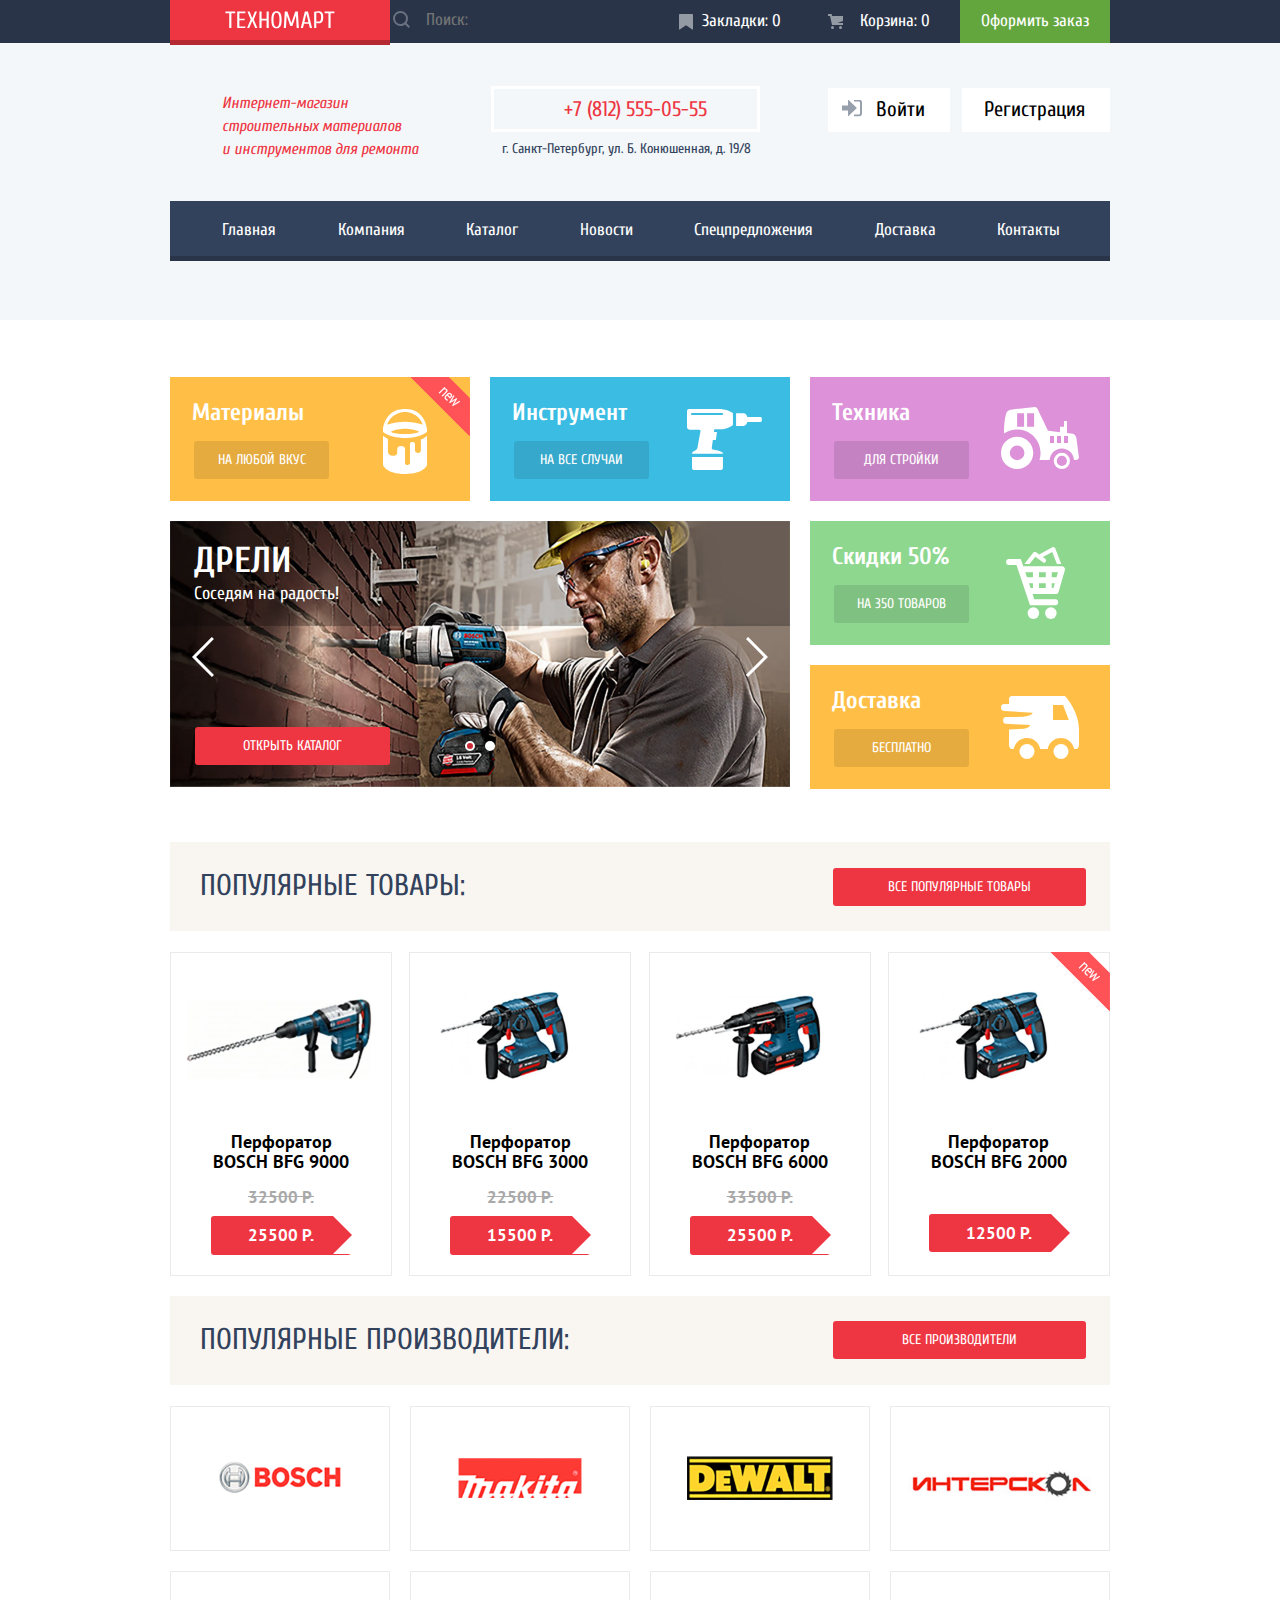
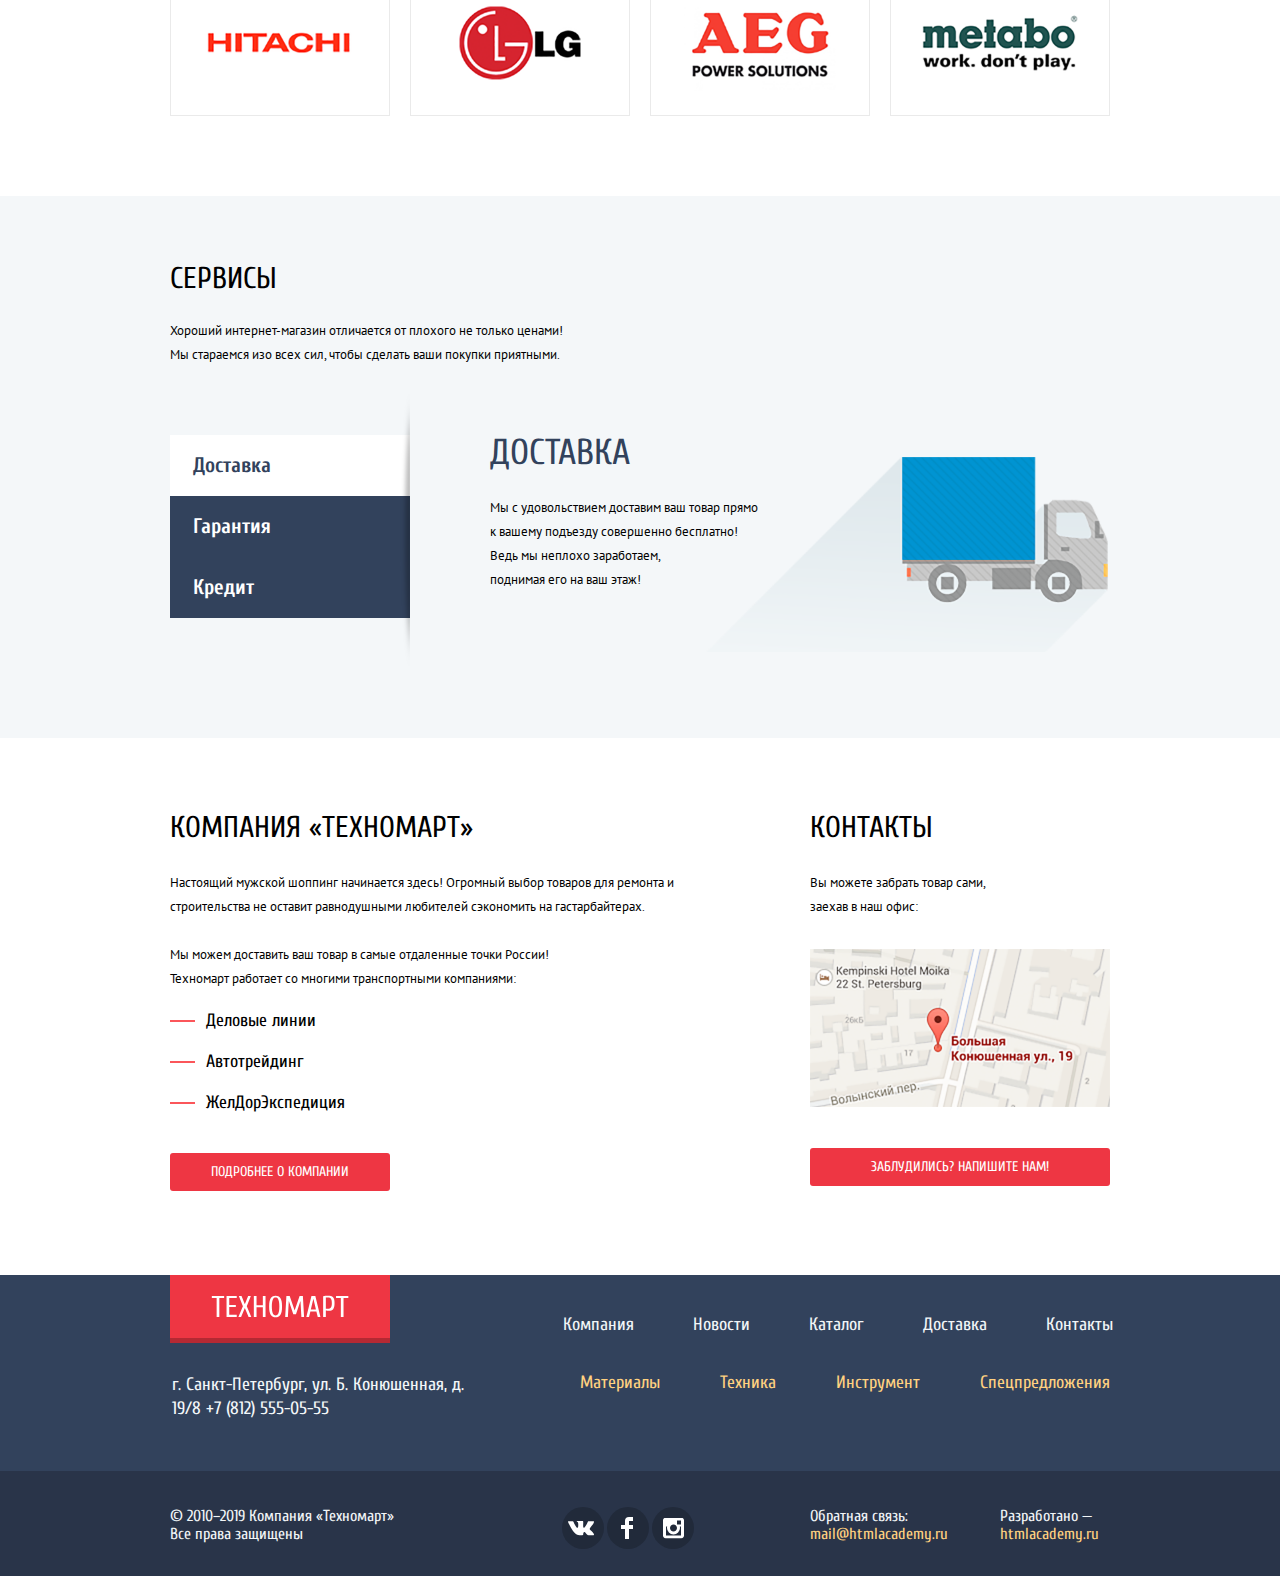
==== index.html @ 1845d210 "доработки по замечаниям" ====
<!DOCTYPE html>
<html lang="ru">

<head>
  <meta charset="utf-8">
  <title>HTML Academy: Техномарт</title>
  <link href="https://fonts.googleapis.com/css?family=Cuprum:400,400i,700%7CPT+Sans:400,700&display=swap&subset=cyrillic" rel="stylesheet">
  <link rel="stylesheet" href="css/normalize.css">
  <link rel="stylesheet" type="text/css" href="css/style.css">
</head>

<body>
  <header class="head">
    <div class="header-up ">
      <div class="header-up-container wrapper">
        <a>
          <img class="logo logo-head" src="img/logo.svg" width="110" height="18" alt="логотип техномарта">
        </a>
        <form class="search-style">
          <label for="search">Поиск</label>
          <input type="search" tabindex="1" name="q" id="search" placeholder="Поиск:">
          <svg xmlns="http://www.w3.org/2000/svg" width="17" height="17" viewBox="0 0 17 17">
            <path fill="#ffffff" d="M17 15.586l-3.542-3.542A7.465 7.465 0 0 0 15 7.5 7.5 7.5 0 1 0 7.5 15c1.71 0 3.282-.579 4.544-1.542L15.586 17 17 15.586zM2 7.5C2 4.467 4.467 2 7.5 2 10.532 2 13 4.467 13 7.5c0 3.032-2.468 5.5-5.5 5.5A5.506 5.506 0 0 1 2 7.5z" /></svg>
        </form>
        <ul class="main-user">
          <li class="bookmark-head"><a href=""><svg xmlns="http://www.w3.org/2000/svg" width="14" height="16" viewBox="0 0 14 16">
                <path fill="#ffffff" d="M14 15c0 .55-.368.741-.818.426l-5.363-3.765c-.45-.315-1.187-.315-1.637 0L.818 15.426C.368 15.741 0 15.55 0 15V1c0-.55.45-1 1-1h12c.55 0 1 .45 1 1v14z" /></svg>
              Закладки: 0</a></li>
          <li class="cart"><a href=""><svg xmlns="http://www.w3.org/2000/svg" width="15" height="15" viewBox="0 0 15 15">
                <circle fill="#ffffff" cx="4.5" cy="13.5" r="1.5" />
                <circle fill="#ffffff" cx="12.5" cy="13.5" r="1.5" />
                <path fill="#ffffff" d="M15 2H4.07l-.422-2H0v2h2.031l1.985 9H15V9H9.441L15 6.951z" /></svg>Корзина: 0</a></li>
          <li><a class="checkout" href="">Оформить заказ</a></li>
        </ul>
      </div>
    </div>
    <div class="header-center wrapper">
      <p class="description">Интернет-магазин cтроительных материалов и&nbsp;инструментов для ремонта</p>
      <div class="contacts">
        <a class="tel" href="tel:+78125550555">+7 (812) 555-05-55</a>
        <p>г. Санкт-Петербург, ул. Б. Конюшенная, д. 19/8</p>
      </div>
      <div class="login">
        <a href="" class="btn-log btn-log-in">Войти</a>
        <a href="" class="btn-log">Регистрация</a>
      </div>
    </div>
    <nav class="header-down wrapper">
      <ul class="nav">
        <li><a class="nav-index" href="index.html">Главная</a></li>
        <li><a href="">Компания</a></li>
        <li><a href="catalog.html">Каталог</a></li>
        <li><a href="">Новости</a></li>
        <li><a href="">Спецпредложения</a></li>
        <li><a href="">Доставка</a></li>
        <li><a class="nav-contact" href="">Контакты</a></li>
      </ul>
    </nav>
  </header>
  <main>
    <section class="nav-item wrapper">
      <div class="nav-item-left">
        <div class="offer offer-materials">
          <div class="flag flag-new flag-item">новинка</div>
          <h2>Материалы</h2>
          <a href="">на любой вкус</a>
        </div>
        <div class="offer offer-tool">
          <h2>Инструмент</h2>
          <a href="">на все случаи</a>
        </div>
        <div class="slider">
          <input type="radio" class="slider-btn-2" id="slider-btn-2" name="toggle" checked>
          <input type="radio" class="slider-btn-1" id="slider-btn-1" name="toggle">
          <div class="slider-arrows">
            <label class="arrow-left slider-arrow icon-left" for="slider-btn-2"></label>
            <label class="arrow-right slider-arrow icon-right" for="slider-btn-1"></label>
          </div>
          <div class="slider-controls">
            <label class="slider-control control-2" for="slider-btn-2"></label>
            <label class="slider-control control-1" for="slider-btn-1"></label>
          </div>
          <div class="slides">
            <div class="slider slider1">
              <h2>дрели</h2>
              <p>Соседям на радость!</p>
              <a href="catalog.html" class="btn btn-slider">открыть каталог</a>
            </div>
            <div class="slider slider2">
              <h2>Перфораторы
              </h2>
              <p>Настоящие мужские игрушки</p>
              <a href="catalog.html" class="btn btn-slider">открыть каталог</a>
            </div>
          </div>
        </div>
      </div>
      <div class="nav-item-right">
        <div class="offer offer-equipment">
          <h2>Техника</h2>
          <a href="">для стройки</a>
        </div>
        <div class="offer offer-sale">
          <h2>Скидки 50%</h2>
          <a href="">на 350 товаров</a>
        </div>
        <div class="offer offer-delivery">
          <h2>Доставка</h2>
          <a href="">бесплатно</a>
        </div>
      </div>
    </section>
    <div class="popular-item wrapper">
      <h2>популярные товары:</h2>
      <a class="btn btn-item" href="">все популярные товары</a>
    </div>
    <section class="products wrapper">
      <ul>
        <li>
          <img src="img/item3.jpg" width="218" height="170" alt="перфоратор">
          <div class="buy">
            <a class="buy-item" href="">купить</a>
            <a class="bookmark" href="">в закладки</a>
          </div>
          <a href="">
            <h3>Перфоратор BOSCH BFG 9000</h3>
          </a>
          <p class="price-old">32500 Р.</p>
          <p class="price-new">25500 Р.</p>
        </li>
        <li>
          <img src="img/item1.jpg" width="218" height="170" alt="изображение перфоратора BOSCH BFG 3000">
          <div class="buy">
            <a class="buy-item" href="">купить</a>
            <a class="bookmark" href="">в закладки</a>
          </div>
          <a href="">
            <h3>Перфоратор BOSCH BFG 3000</h3>
          </a>
          <p class="price-old">22500 Р.</p>
          <p class="price-new">15500 Р.</p>
        </li>
        <li>
          <img src="img/item2.jpg" width="218" height="170" alt="изображение перфоратора BOSCH BFG 6000">
          <div class="buy">
            <a class="buy-item" href="">купить</a>
            <a class="bookmark" href="">в закладки</a>
          </div>
          <a href="">
            <h3>Перфоратор BOSCH BFG 6000</h3>
          </a>
          <p class="price-old">33500 Р.</p>
          <p class="price-new">25500 Р.</p>
        </li>
        <li class="item-flag">
          <div class="flag flag-new">новинка</div>
          <img src="img/item1.jpg" width="218" height="170" alt="изображение перфоратора BOSCH BFG 2000">
          <div class="buy">
            <a class="buy-item" href="">купить</a>
            <a class="bookmark" href="">в закладки</a>
          </div>
          <a href="">
            <h3 class="non-old">Перфоратор BOSCH BFG 2000</h3>
          </a>
          <p class="price-new">12500 Р.</p>
        </li>
      </ul>
    </section>
    <div class="popular-item wrapper">
      <h2>популярные производители:</h2>
      <a class="btn btn-item" href="">все производители</a>
    </div>
    <section class="list-producer wrapper">
      <ul>
        <li><a href=""><img src="img/bosch.png" width="126" height="37" alt="bosh"></a></li>
        <li><a href=""><img src="img/makita.png" width="123" height="40" alt="makita"></a></li>
        <li><a href=""><img src="img/de-walt.png" width="146" height="44" alt="de-walt"></a></li>
        <li><a href=""><img src="img/interskol.png" width="200" height="88" alt="interskol"></a></li>
        <li><a href=""><img src="img/hitachi.png" width="169" height="31" alt="hitachi"></a></li>
        <li><a href=""><img src="img/lg.png" width="121" height="73" alt="lg"></a></li>
        <li><a href=""><img src="img/aeg.png" width="151" height="96" alt="aeg"></a></li>
        <li><a href=""><img src="img/metabo.png" width="204" height="69" alt="metabo"></a></li>
      </ul>
    </section>
    <div class="services">
      <div class="wrapper">
        <h2>Сервисы</h2>
        <p>Хороший интернет-магазин отличается от плохого не только ценами!</p>
        <p> Мы стараемся изо всех сил, чтобы сделать ваши покупки приятными.</p>
        <div class="services-container">
          <input type="radio" class="servic-check-1" id="servic-check-1" name="serv-input" checked>
          <input type="radio" class="servic-check-2" id="servic-check-2" name="serv-input">
          <input type="radio" class="servic-check-3" id="servic-check-3" name="serv-input">
          <ul class="services-list
 services-block">
            <li><label class="servic-check-active-1 active-services-list" for="servic-check-1">Доставка</label></li>
            <li><label class="servic-check-active-2" for="servic-check-2">Гарантия</label></li>
            <li><label class="servic-check-active-3" for="servic-check-3">Кредит</label></li>
          </ul>
          <div class="serv-desc-container">
            <article class="services-description services-back-1">
              <h2>Доставка</h2>
              <p>Мы с удовольствием доставим ваш товар прямо
                к вашему подъезду совершенно бесплатно!
                Ведь мы неплохо заработаем,<br>
                поднимая его на ваш этаж!</p>
            </article>
            <article class="services-description services-back-2">
              <h2>Гарантия</h2>
              <p>Если купленный у нас товар поломается или заискрит,<br> а также в случае пожара, спровоцированного его возгоранием, вы всегда можете быть уверены в нашей гарантии. Мы обменяем сгоревший товар на новый.<br> Дом уж восстановите как-нибудь сами.</p>
            </article>
            <article class="services-description services-back-3">
              <h2>Кредит</h2>
              <p>Залезть в долговую яму стало проще!
                Кредитные консультанты придут вам на помощь.</p>
              <button class="btn btn-services">отправить заявку</button>
            </article>
          </div>
        </div>
      </div>
    </div>
    <div class="info-company wrapper">
      <section class="about">
        <h2>Компания «Техномарт»</h2>
        <p>Настоящий мужской шоппинг начинается здесь! Огромный выбор товаров для ремонта и строительства не оставит равнодушными любителей сэкономить на гастарбайтерах.</p>
        <p class="about-marg">Мы можем доставить ваш товар в самые отдаленные точки России!
          Техномарт работает со многими транспортными компаниями:</p>
        <ul>
          <li>Деловые линии</li>
          <li>Автотрейдинг</li>
          <li>ЖелДорЭкспедиция</li>
        </ul>
        <a href="" class="btn btn-about">Подробнее о компании</a>
      </section>
      <section class="contacts-map">
        <h2>Контакты</h2>
        <p>Вы можете забрать товар сами,
          заехав в наш офис:</p>
        <a class="open-map" href="map.html"><img src="img/map.png" width="300" height="158" alt="map"></a>
        <a class="btn open-modal-content" href="write-us.html">Заблудились? Напишите нам!</a>
      </section>
    </div>
  </main>
  <footer class="foot">
    <div class="footer-up wrapper">
      <a>
        <img class="logo-footer" src="img/logo-footer.svg" width="138" height="23" alt="логотип техномарта">
      </a>
      <ul class="footer-nav">
        <li><a href="">Компания</a></li>
        <li><a href="">Новости</a></li>
        <li><a href="catalog.html">Каталог</a></li>
        <li><a href="">Доставка</a></li>
        <li><a href="">Контакты</a></li>
      </ul>
    </div>
    <div class="footer-center wrapper">
      <p class="adress">г. Санкт-Петербург, ул. Б. Конюшенная, д. 19/8
        <a href="tel:+78125550555">+7 (812) 555-05-55</a>
      </p>
      <ul class="footer-nav-center">
        <li><a href="">Материалы</a></li>
        <li><a href="">Техника</a></li>
        <li><a href="">Инструмент</a></li>
        <li><a href="">Спецпредложения</a></li>
      </ul>
    </div>
    <div class="footer-down-background">
      <div class="footer-down wrapper">
        <p class="copyright">© 2010–2019 Компания «Техномарт»
          Все права защищены</p>
        <div class="footer-nav-down">
          <a class="vk" href="#">Вконтакте</a>
          <a class="fb" href="#">Фейсбук</a>
          <a class="inst" href="#">Инстаграм</a>
        </div>
        <div class="mail-dev">
          <p>
            Обратная связь:
            <a class="mail" href="mailto:mail@htmlacademy.ru">
              mail@htmlacademy.ru</a>
          </p>
          <p>
            Разработано —
            <a class="dev" href="https://htmlacademy.ru/intensive/htmlcss">htmlacademy.ru</a>
          </p>
        </div>
      </div>
    </div>
  </footer>
  <div class="modal-content">
    <a class="modal-content-close">Закрыть</a>
    <form class="feedback-form" action="https://echo.htmlacademy.ru" method="post">
      <div class="modal-container">
        <div class="modal-user">
          <label for="form-login">Ваше имя:</label>
          <input class="icon-user" type="text" name="login" placeholder="Имя Фамилия" id="form-login">
        </div>
        <div class="modal-password">
          <label for="form-mail">Ваш e-mail:</label>
          <input class="icon-password" type="password" name="password" placeholder="email@example.com" id="form-mail">
        </div>
      </div>
      <div class="modal-comment">
        <label for="form-text">Текст письма:</label>
        <textarea name="comment" cols="40" rows="3" placeholder="В свободной форме" id="form-text"></textarea>
      </div>
      <div class="btn-background">
        <button class="btn btn-modal" type="submit">Отправить</button>
      </div>
    </form>
  </div>
  <div class="popup-map">
    <a class="modal-content-close
 map-close">Закрыть</a>
    <iframe src="https://www.google.com/maps/embed?pb=!1m18!1m12!1m3!1d1998.6037999040354!2d30.322010416394033!3d59.938716271971415!2m3!1f0!2f0!3f0!3m2!1i1024!2i768!4f13.1!3m3!1m2!1s0x4696310fca5ba729%3A0xea9c53d4493c879f!2sBolshaya+Konyushennaya+ul.%2C+19%2C+Sankt-Peterburg%2C+Russia%2C+191186!5e0!3m2!1sen!2s!4v1441888483426" width="940" height="446" allowfullscreen></iframe>
    <img width="940" height="446" src="img/map.jpg" alt="карта">
  </div>
  <div class="modal-basket">
    <a class="modal-content-close close-basket">Закрыть</a>
    <h2>Товар добавлен в корзину!</h2>
    <div class="basket-container">
      <a class="btn btn-basket" href="">Оформить заказ</a>
      <button class="btn btn-basket-next">Продолжить покупки</button>
    </div>
  </div>
  <script src="js/modal-content.js"></script>
</body>

</html>
---- css/style.css ----
body {
  min-width: 1200px;
  margin: 0;
  padding: 0;
  font-family: "Cuprum", Arial, sans-serif;
  color: #000000;
}

.wrapper {
  width: 940px;
  margin: 0 auto;
}

.logo {
  padding-top: 11px;
  padding-right: 55px;
  padding-left: 55px;
  padding-bottom: 16px;
  background-color: #ee3643;
  box-shadow: inset 0px -5px 0 0 rgba(0, 0, 0, 0.24);
  z-index: 9;
}

.logo-head {
  position: absolute;
  top: 0;
  left: 0;
}

.logo:hover {
  background-color: #ca2c37;
}

.logo:active {
  background-color: #ba2732;
}

.head {
  min-height: 320px;
  margin-bottom: 57px;
  background-color: #f4f7f9;
}

.header-up {
  background-color: #293449;
}

.header-up-container {
  position: relative;
  display: flex;
  justify-content: flex-end;
  align-items: center;
}

.search-style {
  margin: 0;
}

.header-up input {
  height: 42px;
  border: 0;
  outline: none;
  background-color: #293449;
}

.header-up input[placeholder] {
  padding-top: 9px;
  padding-bottom: 12px;
  padding-left: 49px;
  padding-right: 59px;
  font-size: 17px;
  line-height: 1.06;
  color: #ffffff;
}

.search-style {
  position: relative;
}

.search-style label {
  font-size: 0;
}

.search-style svg {
  position: absolute;
  top: 11px;
  left: 20px;
  opacity: 0.3;
}

.header-up input:hover {
  color: #000000;
  background-color: #212a3a;
}

.search-style input:hover+svg {
  opacity: 1;
}


.header-up input[type=search]:focus {
  background-color: #ffffff;
  font-size: 17px;
  line-height: 1.06;
  color: black;
}

.search-style input:focus+svg {
  opacity: 1;
}


.search-style input:focus+svg path {
  fill: #ee3643;
}


.main-user {
  display: flex;
  margin: 0;
  padding: 0;
}

.main-user li {
  width: 150px;
  vertical-align: middle;
  list-style: none;
}

.main-user a {
  display: block;
  padding-top: 11px;
  padding-bottom: 12px;
  text-align: center;
  font-size: 17px;
  color: #ffffff;
  text-decoration: none;
}

.main-user li:hover {
  background-color: #212a3a;
}

.main-user li svg {
  opacity: 0.5;
}

.main-user li:hover svg {
  opacity: 1;
}

.main-user li:active {
  background-color: #161d29;
}

.main-user li:active svg {
  opacity: 0.5;
}

.bookmark-head {
  padding-right: 5px;
}

.bookmark-head svg {
  padding-right: 5px;
  vertical-align: middle;
}

.cart a {
  padding-right: 12px;
}

.cart svg {
  padding-right: 17px;
  vertical-align: middle;
}


.cart-catalog {
  background-color: #ee3643;
}

.checkout {
  background-color: #63a63e;
}

.checkout:hover {
  background-color: #5fbb2d;
}

.checkout:active {
  background-color: #518534;
}

.header-center {
  display: flex;
  justify-content: flex-start;
  align-items: center;
  margin-bottom: 24px;
}

.description {
  width: 197px;
  margin-right: 72px;
  padding-top: 33px;
  padding-left: 52px;
  font-size: 16px;
  font-style: italic;
  text-align: left;
  line-height: 1.44;
  color: #ee3643;
}

.contacts {
  width: 270px;
  margin-top: 55px;
  margin-right: 67px;
}


.tel {
  padding-right: 50px;
  padding-left: 70px;
  padding-top: 8px;
  padding-bottom: 8px;
  border: solid 3px #ffffff;
  text-decoration: none;
  font-size: 21px;
  line-height: 1;
  color: #ee3643;
}

.contacts p {
  min-width: 250px;
  padding-top: 2px;
  font-size: 14px;
  line-height: 1.71;
  font-style: normal;
  text-align: center;
  color: #32425c;
}

.login {
  width: 282px;
}

.btn-log {
  padding-top: 9px;
  padding-bottom: 11px;
  padding-left: 22px;
  padding-right: 25px;
  border: none;
  text-decoration: none;
  font-size: 21px;
  line-height: 1;
  color: #000000;
  background-color: #ffffff;
}


.btn-log-in {
  position: relative;
  margin-right: 8px;
  padding-left: 48px;
}

.btn-log-in::before {
  content: url(../img/icon-login.svg);
  position: absolute;
  top: 50%;
  left: 14px;
  transform: translateY(-50%);
  opacity: 0.5;
}

.btn-log:hover {
  color: #ee3643;
}

.btn-log:active {
  color: rgba(0, 0, 0, 0.3);
}

.btn-log-in:hover::before {
  opacity: 1;
}

.btn-log-in:active::before {
  opacity: 0.7;
}


.nav {
  display: flex;
  justify-content: space-between;
  margin: 0;
  padding: 0;
  background-color: #32425c;
  box-shadow: inset 0px -5px 0 0 #293449;
}

.nav li {
  list-style: none;
}

.nav a {
  display: block;
  padding-top: 20px;
  padding-bottom: 23px;
  padding-left: 30px;
  padding-right: 30px;
  font-size: 17px;
  text-decoration: none;
  line-height: 1;
  color: #ffffff;
}

.nav .nav-index {
  padding-left: 52px;
}

.nav .nav-contact {
  padding-right: 50px;
}

.nav li:hover {
  background-color: #293449;
}

.nav li:active {
  background-color: #1d2739;
}

.nav li:active a {
  color: rgba(255, 255, 255, 0.5);
}

.nav-item {
  display: flex;
  justify-content: space-between;
  margin-bottom: 53px;
}

.nav-item-left {
  width: 620px;
  display: flex;
  justify-content: space-between;
  align-content: flex-start;
  flex-wrap: wrap;
}

.nav-item-right {
  display: flex;
  flex-direction: column;
}

.offer {
  position: relative;
  width: 300px;
  margin-bottom: 20px;
}


.offer h2 {
  margin-top: 21px;
  margin-bottom: 13px;
  margin-left: 22px;
  font-size: 24px;
  font-weight: bold;
  line-height: 1.25;
  color: #ffffff;
}

.offer a {
  display: block;
  width: 135px;
  margin-left: 24px;
  margin-bottom: 22px;
  padding-top: 10px;
  padding-bottom: 10px;
  font-size: 14px;
  line-height: 1.29;
  text-align: center;
  text-transform: uppercase;
  color: #ffffff;
  text-decoration: none;
  border-radius: 3px;
  background-color: rgba(0, 0, 0, 0.1);
}

.offer a:hover {
  background-color: rgba(0, 0, 0, 0.2);
}

.offer a:active {
  background-color: rgba(0, 0, 0, 0.3);
}

.offer-materials,
.offer-delivery {
  background-color: #ffbf47;
}

.offer-delivery {
  margin-bottom: 0;
}

.offer-materials::after {
  content: url(../img/icon-1.svg);
  position: absolute;
  top: 50%;
  right: 43px;
  margin-top: -30px;
}

.offer-tool {
  background-color: #3bbce3;
}

.offer-tool::after {
  content: url(../img/icon-2.svg);
  position: absolute;
  top: 50%;
  right: 28px;
  margin-top: -30px;
}

.offer-equipment {
  background-color: #dc91d8;
}

.offer-equipment::after {
  content: url(../img/icon-3.svg);
  position: absolute;
  top: 50%;
  right: 31px;
  margin-top: -32px;
}

.offer-sale {
  background-color: #8ed78f;
}

.offer-sale::after {
  content: url(../img/icon-4.svg);
  position: absolute;
  top: 50%;
  right: 45px;
  margin-top: -36px;
}

.offer-delivery::after {
  content: url(../img/icon-5.svg);
  position: absolute;
  top: 50%;
  right: 31px;
  margin-top: -31px;
}



.btn {
  display: block;
  padding-top: 10px;
  padding-bottom: 10px;
  text-decoration: none;
  font-size: 14px;
  line-height: 1.29;
  text-transform: uppercase;
  text-align: center;
  color: #ffffff;
  background-color: #ee3643;
  border-radius: 3px;
}

.btn-slider {
  position: absolute;
  bottom: 22px;
  width: 195px;
  margin-left: 25px;
}


.popular-item {
  display: flex;
  justify-content: space-between;
  align-items: center;
  margin-bottom: 21px;
  background-color: #f9f5f0;
}

.popular-item h2 {
  margin-top: 29px;
  margin-left: 30px;
  margin-bottom: 30px;
  font-size: 30px;
  line-height: 1;
  font-weight: normal;
  text-transform: uppercase;
  color: #32425c;
}

.btn:hover {
  background-color: #ca2c37;
}

.btn:active {
  background-color: #ba2732;
}

.btn-item {
  width: 253px;
  margin-right: 24px;
}

.products {
  margin-bottom: 0px;
}

.products ul {
  display: flex;
  flex-wrap: wrap;
  justify-content: space-between;
  margin: 0;
  padding: 0;
}

.products li {
  position: relative;
  width: 220px;
  margin-bottom: 20px;
  border: solid 1px #eaeaea;
  list-style: none;
}

.products li:hover .buy {
  display: block;
}

.products li:hover {
  box-shadow: 0 10px 25px rgba(41, 52, 73, .5);
}

.products img {
  max-width: 100%;
  height: 168px;
  margin-bottom: 6px;
}

.products a {
  text-decoration: none;
}

.products h3 {
  width: 160px;
  margin: 0 auto;
  font-family: 'PT Sans', Arial, sans-serif;
  font-size: 18px;
  font-weight: bold;
  line-height: 1.11;
  text-align: center;
  color: #000000;
}

.buy {
  display: none;
  position: absolute;
  top: 0;
  left: 0;
  width: 100%;
  height: 88px;
  padding: 40px 0;
  background-color: rgba(255, 255, 255, 0.9);
  z-index: 10;
}


.buy a {
  display: block;
  width: 129px;
  margin: 0 auto;
  margin-bottom: 7px;
  padding: 7px 0;
  background-color: #63a63e;
  border: 3px solid #63a63e;
  border-bottom-color: #367315;
  border-radius: 3px;
  color: white;
  font-size: 14px;
  font-weight: normal;
  font-family: "Cuprum", Arial, sans-serif;
  line-height: 18px;
  text-align: center;
  text-decoration: none;
  text-transform: uppercase;
}

.buy-item:hover {
  border-color: #5fbb2d;
  border-bottom-color: #367315;
  background-color: #5fbb2d;
}

.buy-item:active {
  border-color: #518534;
  background-color: #518534;
}


.buy .bookmark {
  border: solid 3px #63a63e;
  color: #32425c;
  background-color: #ffffff;
  box-shadow: none;
}

.buy .bookmark:hover {
  border: solid 3px #32425c;
}

.buy .bookmark:active {
  opacity: 0.3;
  border: solid 3px #32425c;
}

.products p {
  font-family: 'PT Sans', Arial, sans-serif;
  font-size: 17px;
  font-weight: bold;
  line-height: 1.06;
  text-align: center;
}

.price-old {
  margin-bottom: 8px;
  text-decoration: line-through;
  color: #a9a9a9;
}

.price-new {
  position: relative;
  display: block;
  width: 80px;
  margin: 10px auto;
  margin-bottom: 20px;
  padding: 10px 30px;
  color: white;
  background: #ee3643;
  border-radius: 3px;
}

.price-new:after {
  content: "";
  position: absolute;
  top: 0;
  right: -20px;
  width: 0;
  height: 0;
  border: 19px solid white;
  border-left-color: #ee3643;
}

.products .non-old {
  margin-bottom: 43px;
}

.flag {
  position: absolute;
  top: -1px;
  right: -1px;
  width: 60px;
  height: 60px;
  text-indent: -1000px;
  overflow: hidden;
  z-index: 20;
}

.flag-new {
  background: url("../img/new-flag.png") no-repeat 0 0;
}

.flag-item {
  top: 0px;
  right: 0px;
}

.list-producer {
  margin-bottom: 60px;
}


.list-producer ul {
  display: flex;
  flex-wrap: wrap;
  justify-content: space-between;
  padding: 0;
}

.list-producer li {
  list-style: none;
  border: solid 1px #eaeaea;
  margin-bottom: 20px;
}

.list-producer li:hover {
  box-shadow: 0px 10px 25px 0 rgba(41, 52, 73, 0.5);
}

.list-producer li:active a {
  box-shadow: 0px 4px 10px 0 rgba(41, 52, 73, 0.5);
  opacity: 0.5;
}

.list-producer a {
  position: relative;
  display: block;
  width: 218px;
  height: 143px;
}

.list-producer img {
  position: absolute;
  top: 50%;
  left: 50%;
  transform: translateX(-50%) translateY(-50%);
}

.info-company {
  display: flex;
  justify-content: space-between;
  margin-bottom: 84px;
}

.info-company h2 {
  font-size: 30px;
  font-weight: normal;
  line-height: 1;
  text-transform: uppercase;
  color: #000000;
}

.info-company p {
  margin: 0;
  font-family: 'PT Sans', Arial, sans-serif;
  font-size: 13px;
  line-height: 1.85;
}

.about h2,
.contacts-map h2 {
  margin: 0;
  margin-bottom: 28px;
}

.about p {
  width: 520px;
  margin-bottom: 24px;
  font-family: 'PT Sans', Arial, sans-serif;
  font-size: 13px;
  font-weight: normal;
  letter-spacing: normal;
  line-height: 1.85;
}

.about .about-marg {
  width: 386px;
  margin-bottom: 20px;
}

.about ul {
  margin: 0;
  margin-bottom: 40px;
  padding: 0;
}


.about li {
  position: relative;
  margin-left: 36px;
  margin-bottom: 21px;
  font-size: 18px;
  font-weight: normal;
  line-height: 1.11;
  list-style: none;
}

.about li::before {
  content: '';
  position: absolute;
  left: -36px;
  top: 9px;
  display: block;
  width: 25px;
  height: 2px;
  background: #fb565a;
}

.btn-about {
  width: 220px;
}

.contacts-map p {
  width: 180px;
  margin-bottom: 30px;
}

.open-map {
  display: block;
  margin-bottom: 37px;
}

.footer-up,
.footer-center,
.footer-down,
.footer-nav,
.footer-nav-center,
.footer-nav-down {
  display: flex;
}

.foot {
  background-color: #32425c;
}

.footer-up {
  margin-bottom: 8px;
}

footer li {
  list-style: none;
}

.logo-footer {
  padding: 20px 41px;
  background-color: #ee3643;
  border-bottom: 5px solid rgba(0, 0, 0, 0.24);
}

.footer-nav {
  margin: 0;
  margin-top: 38px;
  margin-left: 173px;
  padding: 0;
}

.footer-nav li {
  padding-right: 59px;
}

.footer-nav a,
.footer-nav-center a,
.footer-nav-down a {
  text-decoration: none;
  font-size: 18px;
  line-height: 1.33;
  color: #f1f5f7;
}

.footer-nav a:hover,
.footer-center a:hover {
  text-decoration: underline;
}

.footer-nav a:active,
.footer-center a:active {
  opacity: 0.5;
  text-decoration: none;
}

.footer-center {
  margin-bottom: 32px;
}

.adress {
  margin-left: 2px;
}

.adress,
.adress a {
  font-size: 18px;
  font-weight: normal;
  text-decoration: none;
  line-height: 1.33;
  color: #f3f7f9;
}

.adress p {
  margin-bottom: 0;
}

.footer-nav-center {
  margin-left: 50px;
}

.footer-nav-center li {
  padding-right: 60px;
}

.footer-nav-center li:last-child {
  padding-right: 0;
}

.footer-nav-center a {
  color: #ffd180;
}

.footer-down-background {
  background-color: #293449;
}

.footer-down {
  display: flex;
  justify-content: space-between;
  padding-top: 36px;
  padding-bottom: 27px;
}

.footer-down p {
  margin: 0;
  padding: 0;
  font-size: 16px;
  line-height: 1.13;
  color: #f1f5f7;
}

.footer-down .copyright {
  width: 228px;
  margin-right: 50px;
}

.footer-nav-down {
  margin: 0;
  padding: 0;
}


.footer-nav-down a {
  position: relative;
  display: inline-block;
  width: 42px;
  height: 42px;
  margin: 0;
  margin-right: 3px;
  padding: 0;
  border-radius: 50px;
  vertical-align: middle;
  font-size: 0;
  background-color: #212a3a;
}


.vk::before {
  content: url(../img/vk-icon.svg);
  position: absolute;
  top: 50%;
  left: 6px;
  transform: translateY(-50%);
}

.fb::before {
  content: url(../img/fb-icon.svg);
  position: absolute;
  top: 50%;
  left: 14px;
  transform: translateY(-50%);
}

.inst::before {
  content: url(../img/insta-icon.svg);
  position: absolute;
  top: 50%;
  left: 11px;
  transform: translateY(-50%);
}

.footer-nav-down a:hover {
  background-color: #ee3643;
}

.mail-dev {
  display: flex;
  justify-content: space-between;
}

.mail-dev p:first-child {
  width: 135px;
  margin-right: 55px;
}

.mail-dev p:last-child {
  width: 100px;
  margin-right: 10px;
}

.mail,
.dev {
  text-decoration: none;
  color: #ffd180;
}

.mail:hover,
.dev:hover {
  text-decoration: underline;
}

.mail:active,
.dev:active {
  text-decoration: none;
  color: #ee3643;
}



/*------------CATALOG-----------------*/


.head-catalog {
  margin-bottom: 20px;
}

.contacts-catalog {
  margin-right: 50px;
}

.login-user {
  margin-top: 27px;
}

.user-cabinet {
  position: relative;
  display: block;
  padding-top: 10px;
  padding-bottom: 12px;
  padding-left: 46px;
  padding-right: 65px;
  font-size: 21px;
  line-height: 1;
  color: #000000;
  text-decoration: none;
  background-color: #ffffff;
}


.login-user .user-cabinet::before {
  content: url(../img/icon-user.svg);
  position: absolute;
  top: 12px;
  left: 15px;
  opacity: 0.5;
}

.login-user .user-cabinet::after {
  content: url(../img/icon-logout.svg);
  position: absolute;
  top: 15px;
  right: 7px;
  opacity: 0.5;
}


.user-cabinet:active {
  color: rgba(0, 0, 0, 0.3);
}

.user-cabinet:hover::before,
.user-cabinet:hover::after {
  opacity: 1;
}

.user-cabinet:active::before,
.user-cabinet:active::after {
  opacity: 0.5;
}

.user-menu {
  position: relative;
}

.user-menu::after {
  position: absolute;
  top: 60%;
  left: 108px;
  content: "";
  width: 4px;
  height: 4px;
  background-color: #32425c;
  border-radius: 50%;
}

.user-menu a {
  display: inline-block;
  padding-top: 8px;
  padding-left: 18px;
  padding-right: 10px;
  font-size: 16px;
  line-height: 1.13;
  vertical-align: middle;
  color: #32425c;
}

.user-menu a:hover {
  color: #ee3643;
}

.user-menu a:active {
  color: rgba(50, 66, 92, 0.3);
}

.breadcrumbs {
  display: flex;
  margin-bottom: 22px;
  padding: 0;
}

.breadcrumbs li {
  position: relative;
  margin-right: 40px;
  list-style: none;
}

.breadcrumbs li:nth-child(3) {
  margin-right: 42px;
}

.breadcrumbs li::after {
  content: url(../img/icon-right-small.svg);
  position: absolute;
  top: 1px;
  right: -20px;
}

.breadcrumbs li:nth-child(2)::after {
  right: -25px;
}

.breadcrumbs li:nth-child(3)::after {
  right: -27px;
}

.breadcrumbs li:last-child::after {
  content: "";
}


.breadcrumbs a {
  font-family: 'PT Sans', Arial, sans-serif;
  font-weight: normal;
  font-size: 13px;
  text-decoration: none;
  line-height: 1.38;
  text-transform: uppercase;
  color: #000000;
}

.breadcrumbs a:hover {
  opacity: 0.7;
}

.item-heading {
  padding-top: 30px;
  padding-bottom: 30px;
  padding-left: 30px;
  font-size: 30px;
  font-weight: normal;
  line-height: 1;
  color: #32425c;
  text-transform: uppercase;
  background-color: #f4f7f9;
}

.selection {
  display: flex;
}

.filter {
  margin-right: 20px;
}

.filter-price {
  margin-bottom: 15px;
  border-bottom: 1px solid #e5e5e5;
}

.filter-section {
  width: 200px;
  margin: 0;
  margin-bottom: 10px;
  padding-top: 11px;
  padding-bottom: 10px;
  padding-left: 20px;
  font-family: 'PT Sans', Arial, sans-serif;
  font-size: 13px;
  line-height: 1.38;
  text-transform: uppercase;
  background-color: #f7f3ec;
}

.filter-head {
  margin-top: 0;
  margin-bottom: 14px;
}



.manufacturer,
.power {
  margin: 0;
  padding: 0;
}

.manufacturer {
  margin-bottom: 20px;
  border-bottom: 1px solid #e5e5e5;
}

.filter-head,
.manufacturer legend,
.power legend {
  font-family: 'PT Sans', Arial, sans-serif;
  font-size: 17px;
  font-weight: bold;
  line-height: 1.76;
  text-transform: uppercase;
}

.manufacturer legend {
  margin-bottom: 12px;
}

.power {
  margin-bottom: 60px;
}

.power legend {
  margin-bottom: 12px;
}

fieldset {
  border: none;
}

.manufacturer ul,
.power ul {
  margin: 0;
  padding: 0;
}

.manufacturer li,
.power li {
  list-style: none;
  margin-bottom: 21px;
}

.manufacturer label,
.power label {
  font-family: 'PT Sans', Arial, sans-serif;
  font-size: 15px;
  line-height: 1.33;
  text-transform: uppercase;
}

.filter button {
  width: 140px;
  padding-top: 11px;
  padding-bottom: 10px;
  border: solid 1px #e5e5e5;
  font-family: 'PT Sans', Arial, sans-serif;
  font-size: 13px;
  line-height: 1.38;
  text-transform: uppercase;
  text-align: center;
  background-color: #ffffff;
  outline: none;
  cursor: pointer;
}

.filter button:hover {
  border: solid 1px #bdc6ca;
}

.sort {
  display: flex;
  justify-content: ;
  background-color: #f7f3ec;
  margin-bottom: 20px;
}

.sort p {
  margin: 0;
  padding-top: 9px;
  padding-bottom: 10px;
  padding-left: 20px;
  padding-right: 100px;
}

.sort-nav {
  display: flex;
  justify-content: space-between;
  margin: 0;
  padding-top: 9px;
  padding-bottom: 10px;
}

.sort p {
  font-family: 'PT Sans', Arial, sans-serif;
  font-size: 13px;
  line-height: 1.38;
  text-transform: uppercase;
  background-color: #f7f3ec;
}

.sort-nav li {
  padding-right: 70px;
  list-style: none;
}

.sort-nav li:nth-child(2) {
  padding-right: 65px;
}

.sort-nav li:last-child {
  padding-right: 45px;
}

.sort-nav a {
  border-bottom: 1px dashed #ee3643;
  font-family: 'PT Sans', Arial, sans-serif;
  font-size: 13px;
  line-height: 1.38;
  text-transform: uppercase;
  text-decoration: none;
  color: rgba(0, 0, 0, 0.3);
}

.sort-nav .sort-nav-active {
  border-bottom: none;
  color: #ee3643;
}

.sort-nav .sort-nav-active:hover {
  border-bottom: none;
  color: #ee3643;
}

.sort-nav a:hover {
  border-bottom: 1px solid #ee3643;
  color: #000000;
}

.arrow-up {
  margin-top: 13px;
  margin-right: 22px;
  font-size: 0;
}

.arrow-up path {
  fill: #ee3643;
}

.arrow-up:hover path,
.arrow-down:hover path {
  fill: black;
}

.arrow-up:active path,
.arrow-down:active path {
  fill: #ee3643;
}

.arrow-down {
  margin-top: 13px;
  font-size: 0;
}

.arrow-down path {
  fill: lightgray;
}

.pages {
  display: flex;
  padding: 0;
}

.pages li {
  margin-right: 9px;
  border: solid 1px #e5e5e5;
  border-radius: 3px;
  list-style: none;
  cursor: pointer;
}

.pages a {
  display: inline-block;
  min-width: 37px;
  padding-top: 9px;
  padding-bottom: 10px;
  font-family: 'PT Sans', Arial, sans-serif;
  font-size: 13px;
  line-height: 1.38;
  text-align: center;
  vertical-align: middle;
  text-decoration: none;
  text-transform: uppercase;
  color: #000000
}

.pages .next-page {
	padding-left: 30px;
	padding-right: 30px;
}


.pages li:hover {
  border: solid 1px #bdc6ca;
}

.pages li:active {
  border: solid 1px #ee3643;
}

.pages .active-page,
.pages .active-page:hover {
  background-color: #ee3643;
  border-color: #ee3643;
}

.active-page a {
  color: #ffffff;
}



.about-item {
  min-height: 261px;
  margin-top: 44px;
  margin-bottom: 0;
  background-color: #f4f7f9;
}

.about-item h2 {
  padding-top: 63px;
  font-size: 30px;
  font-weight: normal;
  line-height: 1;
  text-transform: uppercase;
}

.about-item p {
  width: 911px;
  padding-bottom: 70px;
  font-family: 'PT Sans', Arial, sans-serif;
  font-weight: normal;
  font-size: 13px;
  line-height: 1.85;
}


/*-------------CHECKBOX----------------------*/


.manufacturer input[type="checkbox"] {
  display: none;
}

.manufacturer label {
  position: relative;
  position: relative;
  padding-top: 2px;
  padding-left: 34px;
  vertical-align: middle;
  cursor: pointer;
  opacity: 0.8;
}

.manufacturer label:hover {
  opacity: 1;
}

.manufacturer input[type=checkbox]:disabled+label {
  opacity: 0.5;
}


.manufacturer input[type=checkbox]+label::before {
  content: url(../img/checkbox-off.svg);
  position: absolute;
  width: 26px;
  height: 26px;
  top: 0;
  left: 0;
}

.manufacturer input[type=checkbox]:checked+label::after {
  content: url(../img/checkbox-on.svg);
  position: absolute;
  width: 26px;
  height: 26px;
  top: 0;
  left: 0;
}


/*-------------------RADIOBUTTON----------------------------*/


.power input[type="radio"] {
  display: none;
}

.power input[type=radio]+label {
  position: relative;
  display: block;
  margin-bottom: 20px;
  padding-left: 34px;
  font-family: "PT Sans", "Arial", sans-serif;
  font-style: normal;
  font-size: 15px;
  line-height: 20px;
  text-transform: uppercase;
  color: #000;
  cursor: pointer;
}

.power label {
  opacity: 0.8;
}


.power label:hover {
  opacity: 1;
}

.power label:active {
  opacity: 0.5;
}


.power input[type=radio]+label::before {
  content: url(../img/radio-off.svg);
  position: absolute;
  width: 26px;
  height: 26px;
  top: 0;
  left: 0;
}

.power input[type=radio]:checked+label::after {
  content: url(../img/radio-on.svg);
  position: absolute;
  width: 26px;
  height: 26px;
  top: 0;
  left: 0;
}

/*-------------------MODAL----------------------------*/


.modal-content {
  display: none;
  position: fixed;
  top: calc(50% - (446px / 2));
  left: calc(50% - (620px / 2));
  width: 620px;
  border-top: 7px solid #ee3643;
  box-shadow: 0px 20px 40px 0 rgba(0, 0, 0, 0.75);
  background-color: #ffffff;
  z-index: 999;
}


.modal-content label,
.modal-content label,
.modal-comment label {
  font-size: 18px;
  font-weight: normal;
}

.modal-content input,
.modal-content input {
  margin-top: 10px;
  outline: none;
}

.modal-content input[type=text],
.modal-content input[type=password] {
  width: 200px;
  padding: 10px 0px 10px 16px;
  font-family: "PT Sans", "Arial", sans-serif;
  font-size: 13px;
  vertical-align: middle;
  color: #999;
  background: #ffffff;
  border: 2px solid #dee3e4;
  border-radius: 5px;
}


.modal-content-close {
  position: absolute;
  top: 11px;
  right: 5px;
  width: 27px;
  height: 27px;
  font-size: 0;
  border: none;
  background-color: rgba(0, 0, 0, 0);
  cursor: pointer;
  outline: none;
}

.modal-content-close::before,
.modal-content-close::after {
  content: "";
  position: absolute;
  top: 5px;
  right: 0px;
  transform: rotate(-45deg);
  width: 27px;
  height: 4px;
  background: #ee3643;
  border: none;
}


.modal-content-close::after {
  transform: rotate(45deg);
}


.modal-content-close:hover::before,
.modal-content-close:hover::after {
  background: #ca2c37;
}

.modal-content-close:active::before,
.modal-content-close:active::after {
  background: #ba2732;
}


.feedback-form {
  display: flex;
  flex-direction: column;
}

.modal-container {
  margin: 0 auto;
  margin-top: 40px;
  margin-bottom: 20px;
}

.modal-user,
.modal-password {
  display: inline-block;
  width: 220px;
  margin-top: 5px;
}

.modal-password {
  margin-left: 17px;
}


.modal-comment {
  width: 460px;
  margin: 0 auto;
  margin-bottom: 30px;
}

.modal-comment textarea {
  width: 445px;
  min-height: 104px;
  margin-top: 10px;
  padding: 5px 0 0 12px;
  font-family: "PT Sans", "Arial", sans-serif;
  font-size: 13px;
  color: #a9a9a9;
  border: 2px solid #dee3e4;
  border-radius: 5px;
  outline: none;
}

.modal-content input:hover,
.modal-comment textarea:hover {
border: 2px solid #b5b5b5;
}

.modal-content input:focus,
.modal-comment textarea:focus {
border: 2px solid #ee3643;
}


.btn-background {
  padding: 37px 0;
  background-color: #f4f4f4;
}

.btn-modal {
  margin: 0 auto;
  padding: 11px 199px;
  border: none;
  cursor: pointer;
}


/*-------------------MAP------------------------*/

.popup-map {
  display: none;
  position: fixed;
  top: calc(50% - (446px / 2));
  left: calc(50% - (940px / 2));
  width: 940px;
  height: 446px;
  box-shadow: 0px 20px 40px 0 rgba(0, 0, 0, 0.75);
  z-index: 999;
}

.map-close {
  background-color: rgba(0, 0, 0, 0);
  z-index: 10;
}

.popup-map iframe {
  position: relative;
  z-index: 5;
  border: none;
}

.popup-map img {
  position: absolute;
  top: 0;
  left: 0;
  z-index: 1;
}


/*-------------------BASKET------------------------*/

.modal-basket {
  display: none;
  position: fixed;
  top: 50%;
  left: 50%;
  top: calc(50% - (446px / 2));
  left: calc(50% - (620px / 2));
  width: 620px;
  border-top: 7px solid #ee3643;
  box-shadow: 0px 20px 40px 0 rgba(0, 0, 0, 0.75);
  background-color: #ffffff;
  z-index: 999;
}

.modal-basket h2 {
  padding-top: 40px;
  padding-bottom: 42px;
  padding-left: 55px;
  font-size: 30px;
  font-weight: normal;
  line-height: 1;
  text-align: center;
}

.modal-basket h2::before {
  position: absolute;
  content: url(../img/modal-check.svg);
  top: 47px;
  left: 82px;
}

.basket-container {
  padding: 37px 0;
  background-color: #f4f4f4;
}

.btn-basket,
.btn-basket-next {
  display: inline-block;
  width: 220px;
}

.btn-basket {
  margin-left: 80px;
}

.btn-basket-next {
  margin-left: 20px;
  color: #000000;
  background-color: #ffffff;
  border: none;
  outline: none;
  cursor: pointer;
}

.btn-basket-next:hover {
  opacity: 0.7;
  background-color: #ffffff;
}

.btn-basket-next:active {
  outline: 1px solid #ee3643;
  background-color: #ffffff;
}



/*-------------------SLIDER------------------------*/


.slider {
  position: relative;
}

.slider input[type='radio'] {
  display: none;
}

.slider1,
.slider2 {
  width: 620px;
  min-height: 266px;
  background-image: url(../img/slide-1.jpg);
  background-size: 620px 266px;
  background-repeat: no-repeat;
  background-color: lightgray;
}

.slider2 {
  background-image: url(../img/slide-2.jpg);
}

.slider h2 {
  margin: 0;
  padding: 22px 24px;
  padding-bottom: 0;
  font-size: 36px;
  font-weight: bold;
  text-transform: uppercase;
  line-height: 1;
  color: #ffffff;
}


.slider p {
  margin-top: 3px;
  margin-left: 24px;
  font-size: 18px;
  font-size: 18px;
  line-height: 1.33;
  color: #ffffff
}

.slider-arrows {
  position: relative;
}

.slider-arrow {
  position: absolute;
  top: 111px;
  font-size: 45px;
  color: #ffffff;
  background: none;
  text-decoration: none;
  cursor: pointer;
  z-index: 111;
}

.icon-left {
  left: 0;
}

.icon-right {
  right: 0;
}

.icon-right::before {
  content: url(../img/icon-right.svg);
  position: relative;
  top: 5px;
  right: 22px
}

.icon-left::before {
  content: url(../img/icon-left.svg);
  position: relative;
  top: 5px;
  left: 22px;
}

.slider-controls {
  position: absolute;
  left: 47.5%;
  bottom: 36px;
  z-index: 100;
  text-align: center;
  font-size: 0;
}

.slider-control {
  position: relative;
  display: inline-block;
  width: 6px;
  height: 6px;
  vertical-align: middle;
  border: 2px solid #ffffff;
  background-color: #ffffff;
  border-radius: 50%;
  cursor: pointer;
}

.slider-control:first-child {
  margin-right: 10px;
}

.slider-btn-1:checked~.slides .slider1,
.slider-btn-2:checked~.slides .slider2 {
  display: none;
}

.arrow-left:checked~.slides .slider1,
.arrow-right:checked~.slides .slider2 {
  display: none;
}

.slider-btn-1:checked~.slider-controls .control-1,
.slider-btn-2:checked~.slider-controls .control-2 {
  background-color: #ca2c37;
}



/*-------------------SLIDER RANGE------------------*/

.slider-range {
  width: 220px;
  margin-bottom: 25px;
}


.filter-item {
  margin: 0;
  padding: 0;
  border: none;
}

.range-filter {
  width: 220px;
}

.filter-item legend {
  margin-bottom: 12px;
  font-family: "PT Sans", "Arial", sans-serif;
  font-size: 17px;
  font-weight: bold;
  line-height: 1.76;
  text-transform: uppercase;
}

.range-controls {
  position: relative;
  height: 41px;
  margin-bottom: 10px;
  padding-top: 42px;
  padding-right: 20px;
  padding-left: 20px;
  background-color: #f7f3ec;
  border-radius: 5px;
}

.range-controls .scale {
  height: 2px;
  background: #d7dcde;
}

.range-controls .bar {
  width: 70%;
  height: 2px;
  background: #00ca74;
}

.range-controls .toggle {
  position: absolute;
  top: 31px;
  left: 0;
  width: 4px;
  height: 4px;
  padding: 0;
  border: 8px solid #ffffff;
  background-color: #ababab;
  box-shadow: 0 2px 1px 0 #cfcfcf;
  border-radius: 50%;
  cursor: pointer;
}

.range-controls .toggle-min {
  left: 20px;
}

.range-controls .toggle-max {
  left: 160px;
}

.price-controls {
  font-size: 0;
}

.price-controls label {
  display: inline-block;
  width: 50%;
  font-size: 16px;
  text-transform: uppercase;
}

.price-controls input {
  width: 80px;
  padding: 8px 10px;
  font-family: "PT Sans", "Arial", sans-serif;
  font-style: normal;
  font-size: 17px;
  text-align: center;
  color: #283136;
  border: none;
  border-radius: 5px;
  background: #f7f3ec;
}

.max-price {
  text-align: right;
}


/*-------------------SERVICES------------------------*/

.services input {
  display: none;
}

.services {
  background-color: #f4f7f9;
  margin-bottom: 75px;
}

.services-back-1 {
  background-image: url(../img/delivery.png);
  background-size: 468px 261px;
  background-repeat: no-repeat;
  background-position: 150px 90px;
}

.services-back-2 {
  background-image: url(../img/guarantee.png);
  background-size: 389px 283px;
  background-repeat: no-repeat;
  background-position: 230px 65px;
}

.services-back-3 {
  background-image: url(../img/credit.png);
  background-size: 465px 285px;
  background-repeat: no-repeat;
  background-position: 140px 65px;
}


.services-block::after {
  content: "";
  position: absolute;
  z-index: 70;
  top: -45px;
  left: 230px;
  width: 15px;
  height: 284px;
  background: url(../img/shadow.png) no-repeat;
  background-position: 0 0;
}

.services-container {
  display: flex;
  padding-bottom: 86px;
}

.services h2 {
  margin: 0;
  padding-top: 68px;
  padding-bottom: 25px;
  font-size: 30px;
  font-weight: normal;
  line-height: 1;
  text-transform: uppercase;
  color: #000000;
}

.services p {
  margin: 0;
  font-family: 'PT Sans', Arial, sans-serif;
  font-size: 13px;
  line-height: 1.85;
}

.services-list {
  position: relative;
  margin-top: 68px;
  padding-left: 0;
}

.services-list li {
  list-style: none;
}


.services-list label {
  display: block;
  width: 217px;
  padding-top: 15px;
  padding-bottom: 16px;
  padding-left: 23px;
  font-size: 21px;
  font-weight: bold;
  line-height: 1.43;
  text-align: left;
  text-decoration: none;
  background-color: #32425c;
  color: #ffffff;
  cursor: pointer;
}


.services-list li label:hover {
  background-color: #293449;
}

.services-list li label:active {
  background-color: #ffffff;
  color: #32425c;
}

.services-container h2 {
  font-size: 36px;
  line-height: 1;
  color: #32425c;
}

.services-description {
  display: none;
  width: 620px;
  min-height: 285px;
  margin-left: 80px;
}

.services-back-1 p {
  width: 275px;
}

.services-back-2 p {
  width: 379px;
}

.services-back-3 p {
  width: 279px;
  margin-bottom: 30px;
}

.btn-services {
  width: 195px;
  border: none;
  cursor: pointer;
}

.servic-check-1:checked~.serv-desc-container .services-back-1,
.servic-check-2:checked~.serv-desc-container .services-back-2,
.servic-check-3:checked~.serv-desc-container .services-back-3 {
  display: block;
}

.servic-check-1:checked~.services-list .servic-check-active-1,
.servic-check-2:checked~.services-list .servic-check-active-2,
.servic-check-3:checked~.services-list .servic-check-active-3 {
  background-color: #ffffff;
  color: #32425c;
}




/*-------------------MODAL-Style------------------------*/

.open-modal-content {
  cursor: pointer;
}

.modal-show {
  display: block;
  animation: bounce 0.6s;
}


.error {
  animation: shake 0.6s;
}


@keyframes bounce {
  0% {
    transform: translateY(-2000px);
  }

  70% {
    transform: translateY(30px);
  }

  90% {
    transform: translateY(-10px);
  }

  100% {
    transform: translateY(0);
  }
}

@keyframes shake {

  0%,
  100% {
    transform: translateX(0);
  }

  10%,
  30%,
  50%,
  70%,
  90% {
    transform: translateX(-10px);
  }

  20%,
  40%,
  60%,
  80% {
    transform: translateX(10px);
  }
}
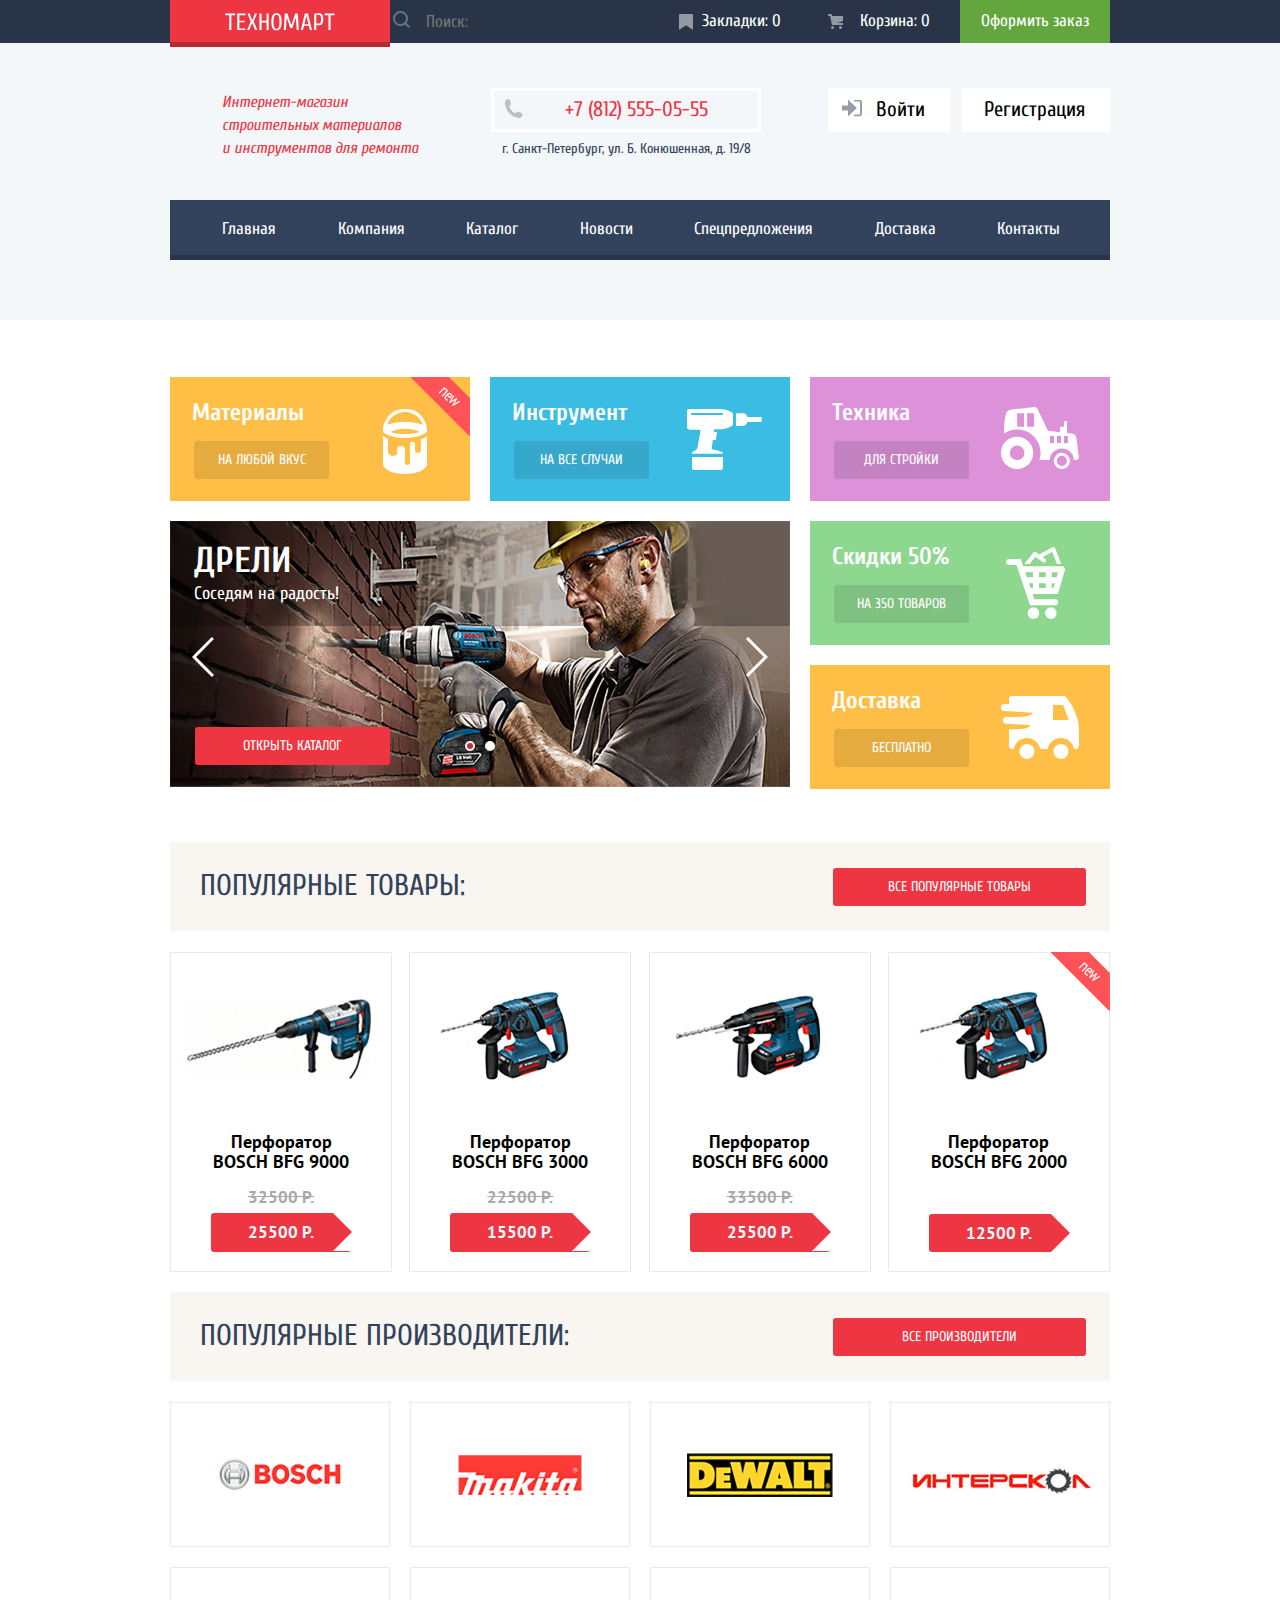
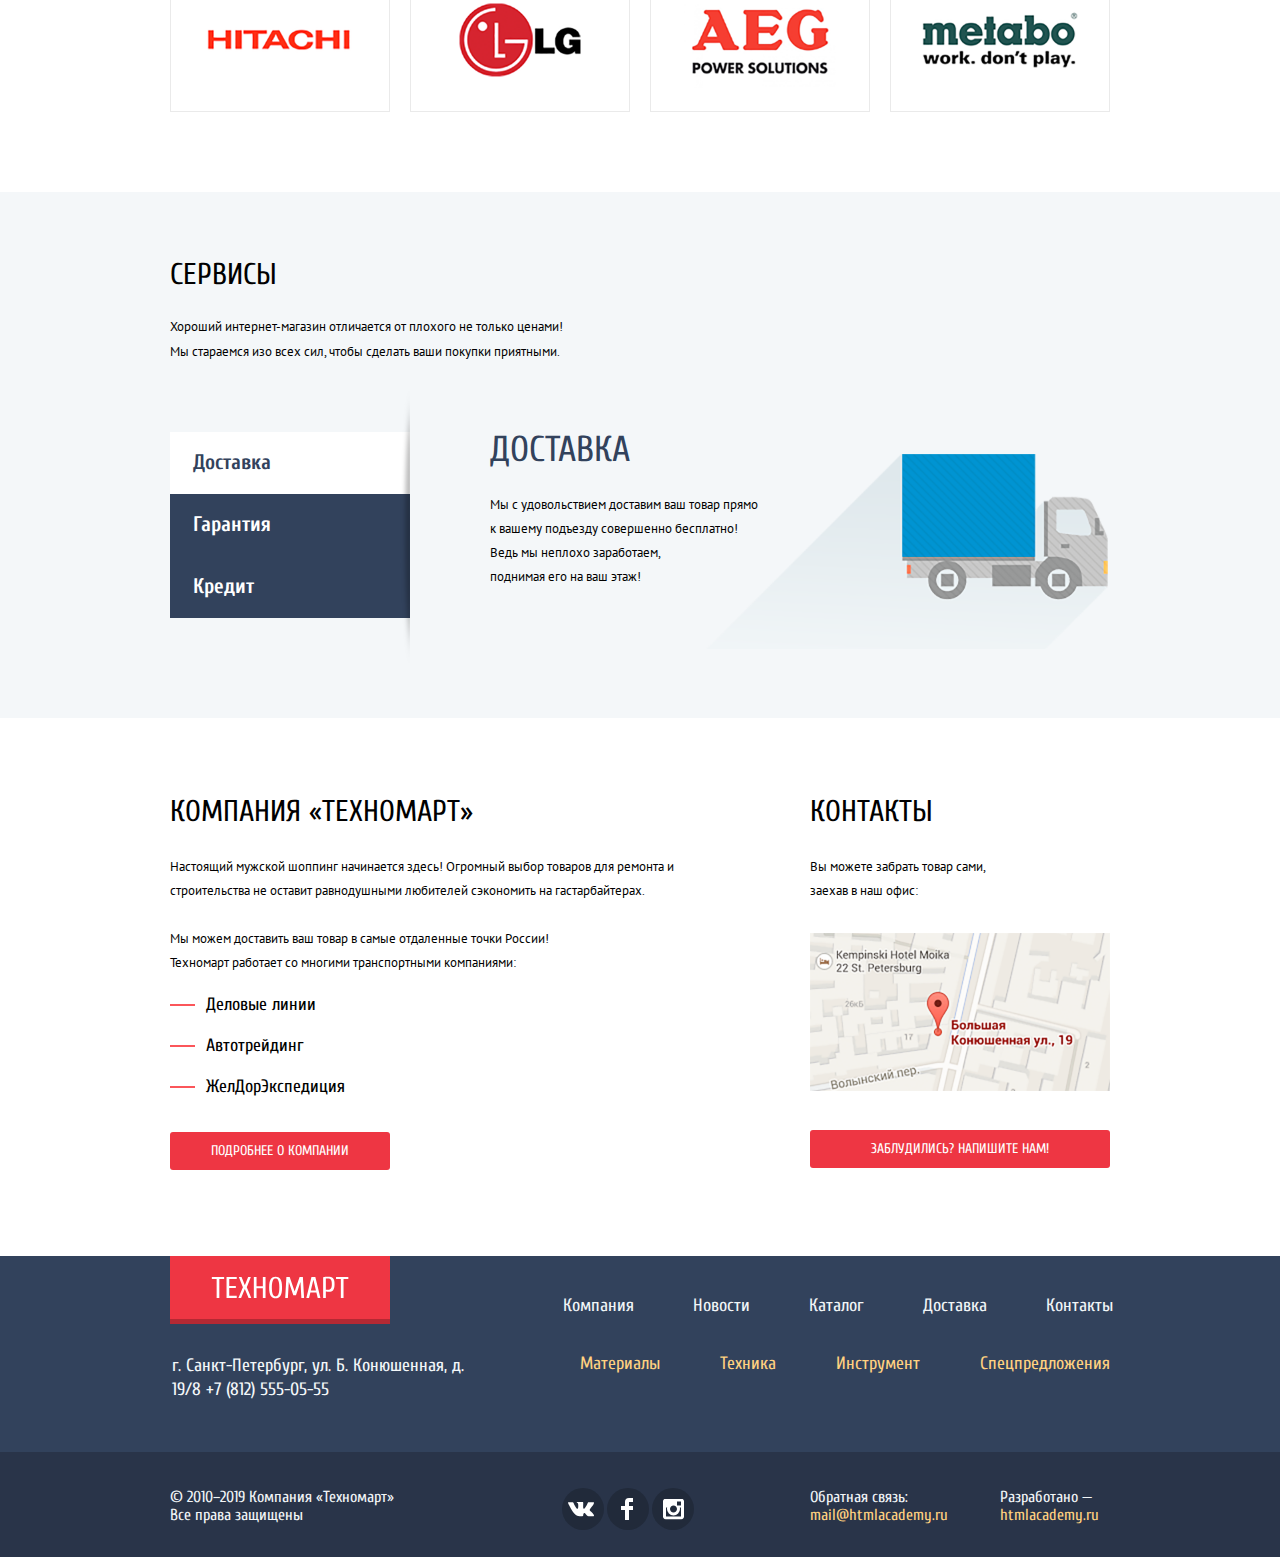
==== commit 181d69a8: "Подготовка к 1 проверке" ====
--- a/index.html
+++ b/index.html
@@ -5,8 +5,8 @@
   <meta charset="utf-8">
   <title>HTML Academy: Техномарт</title>
   <link href="https://fonts.googleapis.com/css?family=Cuprum:400,400i,700%7CPT+Sans:400,700&display=swap&subset=cyrillic" rel="stylesheet">
-  <link rel="stylesheet" href="css/normalize.css">
-  <link rel="stylesheet" type="text/css" href="css/style.css">
+  <link rel="stylesheet" href="css/normalizemin.css">
+  <link rel="stylesheet" type="text/css" href="css/stylemin.css">
 </head>
 
 <body>
@@ -324,7 +324,7 @@
       <button class="btn btn-basket-next">Продолжить покупки</button>
     </div>
   </div>
-  <script src="js/modal-content.js"></script>
+  <script src="js/modal-contentmin.js"></script>
 </body>
 
 </html>
--- a/css/normalizemin.css
+++ b/css/normalizemin.css
@@ -0,0 +1 @@
+/*! normalize.css v8.0.1 | MIT License | github.com/necolas/normalize.css */html{line-height:1.15;-webkit-text-size-adjust:100%}body{margin:0}main{display:block}h1{font-size:2em;margin:.67em 0}hr{box-sizing:content-box;height:0;overflow:visible}pre{font-family:monospace,monospace;font-size:1em}a{background-color:transparent}abbr[title]{border-bottom:none;text-decoration:underline;text-decoration:underline dotted}b,strong{font-weight:bolder}code,kbd,samp{font-family:monospace,monospace;font-size:1em}small{font-size:80%}sub,sup{font-size:75%;line-height:0;position:relative;vertical-align:baseline}sub{bottom:-.25em}sup{top:-.5em}img{border-style:none}button,input,optgroup,select,textarea{font-family:inherit;font-size:100%;line-height:1.15;margin:0}button,input{overflow:visible}button,select{text-transform:none}[type=button],[type=reset],[type=submit],button{-webkit-appearance:button}[type=button]::-moz-focus-inner,[type=reset]::-moz-focus-inner,[type=submit]::-moz-focus-inner,button::-moz-focus-inner{border-style:none;padding:0}[type=button]:-moz-focusring,[type=reset]:-moz-focusring,[type=submit]:-moz-focusring,button:-moz-focusring{outline:1px dotted ButtonText}fieldset{padding:.35em .75em .625em}legend{box-sizing:border-box;color:inherit;display:table;max-width:100%;padding:0;white-space:normal}progress{vertical-align:baseline}textarea{overflow:auto}[type=checkbox],[type=radio]{box-sizing:border-box;padding:0}[type=number]::-webkit-inner-spin-button,[type=number]::-webkit-outer-spin-button{height:auto}[type=search]{-webkit-appearance:textfield;outline-offset:-2px}[type=search]::-webkit-search-decoration{-webkit-appearance:none}::-webkit-file-upload-button{-webkit-appearance:button;font:inherit}details{display:block}summary{display:list-item}template{display:none}[hidden]{display:none}--- a/css/stylemin.css
+++ b/css/stylemin.css
@@ -0,0 +1 @@
+body{min-width:1200px;margin:0;padding:0;font-family:Cuprum,Arial,sans-serif;color:#000}.wrapper{width:940px;margin:0 auto}.logo{padding-top:13px;padding-right:55px;padding-left:55px;padding-bottom:16px;background-color:#ee3643;-webkit-box-shadow:inset 0 -5px 0 0 rgba(0,0,0,.24);box-shadow:inset 0 -5px 0 0 rgba(0,0,0,.24);z-index:9}.logo-head{position:absolute;top:0;left:0}.logo:hover{background-color:#ca2c37}.logo:active{background-color:#ba2732}.head{min-height:320px;margin-bottom:57px;background-color:#f4f7f9}.header-up{background-color:#293449}.header-up-container{position:relative;display:-webkit-box;display:-ms-flexbox;display:flex;-webkit-box-pack:end;-ms-flex-pack:end;justify-content:flex-end;-webkit-box-align:center;-ms-flex-align:center;align-items:center}.search-style{margin:0}.header-up input{height:43px;border:0;outline:0;background-color:#293449}.header-up input[placeholder]{padding-left:49px;padding-right:59px;font-size:17px;line-height:1.06;color:#fff}.search-style{position:relative}.search-style label{font-size:0}.search-style svg{position:absolute;top:11px;left:20px;opacity:.3}.header-up input:hover{color:#000;background-color:#212a3a}.search-style input:hover+svg{opacity:1}.header-up input[type=search]:focus{background-color:#fff;font-size:17px;line-height:1.06;color:#000}.search-style input:focus+svg{opacity:1}.search-style input:focus+svg path{fill:#ee3643}.main-user{display:-webkit-box;display:-ms-flexbox;display:flex;margin:0;padding:0}.main-user li{width:150px;vertical-align:middle;list-style:none}.main-user a{display:block;padding-top:11px;padding-bottom:12px;text-align:center;font-size:17px;color:#fff;text-decoration:none}.main-user li:hover{background-color:#212a3a}.main-user li svg{opacity:.5}.main-user li:hover svg{opacity:1}.main-user li:active{background-color:#161d29}.main-user li:active svg{opacity:.5}.bookmark-head{padding-right:5px}.bookmark-head svg{padding-right:5px;vertical-align:middle}.cart a{padding-right:12px}.cart svg{padding-right:17px;vertical-align:middle}.cart-catalog{background-color:#ee3643}.checkout{background-color:#63a63e}.checkout:hover{background-color:#5fbb2d}.checkout:active{background-color:#518534}.header-center{display:-webkit-box;display:-ms-flexbox;display:flex;-webkit-box-pack:start;-ms-flex-pack:start;justify-content:flex-start;-webkit-box-align:center;-ms-flex-align:center;align-items:center;margin-bottom:24px}.description{width:197px;margin-right:72px;padding-top:32px;padding-left:52px;font-size:16px;font-style:italic;text-align:left;line-height:1.44;color:#ee3643}.contacts{width:270px;margin-top:30px;margin-right:67px}.tel{position:relative;display:block;padding-top:8px;padding-bottom:9px;padding-right:50px;border:solid 3px #fff;text-align:right;text-decoration:none;font-size:21px;line-height:1;color:#ee3643}.tel::before{content:url(../img/icon-phone.svg);position:absolute;left:10px}.contacts p{margin:0;padding-top:5px;font-size:14px;line-height:1.71;font-style:normal;text-align:center;color:#32425c}.login{width:282px}.btn-log{padding-top:9px;padding-bottom:11px;padding-left:22px;padding-right:25px;border:none;text-decoration:none;font-size:21px;line-height:1;color:#000;background-color:#fff}.btn-log-in{position:relative;margin-right:8px;padding-left:48px}.btn-log-in::before{content:url(../img/icon-login.svg);position:absolute;top:50%;left:14px;-webkit-transform:translateY(-50%);transform:translateY(-50%);opacity:.5}.btn-log:hover{color:#ee3643}.btn-log:active{color:rgba(0,0,0,.3)}.btn-log-in:hover::before{opacity:1}.btn-log-in:active::before{opacity:.7}.nav{display:-webkit-box;display:-ms-flexbox;display:flex;-webkit-box-pack:justify;-ms-flex-pack:justify;justify-content:space-between;margin:0;padding:0;background-color:#32425c;-webkit-box-shadow:inset 0 -5px 0 0 #293449;box-shadow:inset 0 -5px 0 0 #293449}.nav li{list-style:none}.nav a{display:block;padding-top:20px;padding-bottom:23px;padding-left:30px;padding-right:30px;font-size:17px;text-decoration:none;line-height:1;color:#fff}.nav .nav-index{padding-left:52px}.nav .nav-contact{padding-right:50px}.nav li:hover{background-color:#293449}.nav li:active{background-color:#1d2739}.nav li:active a{color:rgba(255,255,255,.5)}.nav-item{display:-webkit-box;display:-ms-flexbox;display:flex;-webkit-box-pack:justify;-ms-flex-pack:justify;justify-content:space-between;margin-bottom:53px}.nav-item-left{width:620px;display:-webkit-box;display:-ms-flexbox;display:flex;-webkit-box-pack:justify;-ms-flex-pack:justify;justify-content:space-between;-ms-flex-line-pack:start;align-content:flex-start;-ms-flex-wrap:wrap;flex-wrap:wrap}.nav-item-right{display:-webkit-box;display:-ms-flexbox;display:flex;-webkit-box-orient:vertical;-webkit-box-direction:normal;-ms-flex-direction:column;flex-direction:column}.offer{position:relative;width:300px;margin-bottom:20px}.offer h2{margin-top:21px;margin-bottom:13px;margin-left:22px;font-size:24px;font-weight:700;line-height:1.25;color:#fff}.offer a{display:block;width:135px;margin-left:24px;margin-bottom:22px;padding-top:10px;padding-bottom:10px;font-size:14px;line-height:1.29;text-align:center;text-transform:uppercase;color:#fff;text-decoration:none;border-radius:3px;background-color:rgba(0,0,0,.1)}.offer a:hover{background-color:rgba(0,0,0,.2)}.offer a:active{background-color:rgba(0,0,0,.3)}.offer-delivery,.offer-materials{background-color:#ffbf47}.offer-delivery{margin-bottom:0}.offer-materials::after{content:url(../img/icon-1.svg);position:absolute;width:44px;height:65px;top:50%;right:43px;margin-top:-30px}.offer-tool{background-color:#3bbce3}.offer-tool::after{content:url(../img/icon-2.svg);position:absolute;width:75px;height:61px;top:50%;right:28px;margin-top:-30px}.offer-equipment{background-color:#dc91d8}.offer-equipment::after{content:url(../img/icon-3.svg);position:absolute;widows:78px;height:62px;top:50%;right:31px;margin-top:-32px}.offer-sale{background-color:#8ed78f}.offer-sale::after{content:url(../img/icon-4.svg);position:absolute;width:59px;height:72px;top:50%;right:45px;margin-top:-36px}.offer-delivery::after{content:url(../img/icon-5.svg);position:absolute;width:78px;height:63px;top:50%;right:31px;margin-top:-31px}.btn{display:block;padding-top:10px;padding-bottom:10px;text-decoration:none;font-size:14px;line-height:1.29;text-transform:uppercase;text-align:center;color:#fff;background-color:#ee3643;border-radius:3px}.btn-slider{position:absolute;bottom:22px;width:195px;margin-left:25px}.popular-item{display:-webkit-box;display:-ms-flexbox;display:flex;-webkit-box-pack:justify;-ms-flex-pack:justify;justify-content:space-between;-webkit-box-align:center;-ms-flex-align:center;align-items:center;margin-bottom:21px;background-color:#f9f5f0}.popular-item h2{margin-top:29px;margin-left:30px;margin-bottom:30px;font-size:30px;line-height:1;font-weight:400;text-transform:uppercase;color:#32425c}.btn:hover{background-color:#ca2c37}.btn:active{background-color:#ba2732}.btn-item{width:253px;margin-right:24px}.products{margin-bottom:0}.products ul{display:-webkit-box;display:-ms-flexbox;display:flex;-ms-flex-wrap:wrap;flex-wrap:wrap;-webkit-box-pack:justify;-ms-flex-pack:justify;justify-content:space-between;margin:0;padding:0}.products li{position:relative;width:220px;margin-bottom:20px;border:solid 1px #eaeaea;list-style:none}.products li:hover .buy{display:block}.products li:hover{-webkit-box-shadow:0 10px 25px rgba(41,52,73,.5);box-shadow:0 10px 25px rgba(41,52,73,.5)}.products img{max-width:100%;height:168px;margin-bottom:6px}.products a{text-decoration:none}.products h3{width:160px;margin:0 auto;font-family:'PT Sans',Arial,sans-serif;font-size:18px;font-weight:700;line-height:1.11;text-align:center;color:#000}.buy{display:none;position:absolute;top:0;left:0;width:100%;height:88px;padding:40px 0;background-color:rgba(255,255,255,.9);z-index:10}.buy a{display:block;width:129px;margin:0 auto;margin-bottom:7px;padding:7px 0;background-color:#63a63e;border:3px solid #63a63e;border-bottom-color:#367315;border-radius:3px;color:#fff;font-size:14px;font-weight:400;font-family:Cuprum,Arial,sans-serif;line-height:18px;text-align:center;text-decoration:none;text-transform:uppercase}.buy-item:hover{border-color:#5fbb2d;border-bottom-color:#367315;background-color:#5fbb2d}.buy-item:active{border-color:#518534;background-color:#518534}.buy .bookmark{border:solid 3px #63a63e;color:#32425c;background-color:#fff;-webkit-box-shadow:none;box-shadow:none}.buy .bookmark:hover{border:solid 3px #32425c}.buy .bookmark:active{opacity:.3;border:solid 3px #32425c}.products p{font-family:'PT Sans',Arial,sans-serif;font-size:17px;font-weight:700;line-height:1.06;text-align:center}.price-old{margin-bottom:7px;text-decoration:line-through;color:#a9a9a9}.price-new{position:relative;display:block;width:80px;margin:0 auto;margin-bottom:19px;padding:10px 30px;color:#fff;background:#ee3643;border-radius:3px}.price-new:after{content:"";position:absolute;top:0;right:-20px;width:0;height:0;border:19px solid #fff;border-left-color:#ee3643}.products .non-old{margin-bottom:43px}.flag{position:absolute;top:-1px;right:-1px;width:60px;height:60px;text-indent:-1000px;overflow:hidden;z-index:20}.flag-new{background:url(../img/new-flag.png) no-repeat 0 0}.flag-item{top:0;right:0}.list-producer{margin-bottom:60px}.list-producer ul{display:-webkit-box;display:-ms-flexbox;display:flex;-ms-flex-wrap:wrap;flex-wrap:wrap;-webkit-box-pack:justify;-ms-flex-pack:justify;justify-content:space-between;padding:0}.list-producer li{list-style:none;border:solid 1px #eaeaea;margin-bottom:20px}.list-producer li:hover{-webkit-box-shadow:0 10px 25px 0 rgba(41,52,73,.5);box-shadow:0 10px 25px 0 rgba(41,52,73,.5)}.list-producer li:active a{-webkit-box-shadow:0 4px 10px 0 rgba(41,52,73,.5);box-shadow:0 4px 10px 0 rgba(41,52,73,.5);opacity:.5}.list-producer a{position:relative;display:block;width:218px;height:143px}.list-producer img{position:absolute;top:50%;left:50%;-webkit-transform:translateX(-50%) translateY(-50%);transform:translateX(-50%) translateY(-50%)}.info-company{display:-webkit-box;display:-ms-flexbox;display:flex;-webkit-box-pack:justify;-ms-flex-pack:justify;justify-content:space-between;margin-bottom:86px}.info-company h2{font-size:30px;font-weight:400;line-height:1;text-transform:uppercase;color:#000}.info-company p{margin:0;font-family:'PT Sans',Arial,sans-serif;font-size:13px;line-height:1.85}.about h2,.contacts-map h2{margin:0;margin-bottom:28px}.about p{width:520px;margin-bottom:24px;font-family:'PT Sans',Arial,sans-serif;font-size:13px;font-weight:400;letter-spacing:normal;line-height:1.85}.about .about-marg{width:386px;margin-bottom:20px}.about ul{margin:0;margin-bottom:35px;padding:0}.about li{position:relative;margin-left:36px;margin-bottom:21px;font-size:18px;font-weight:400;line-height:1.11;list-style:none}.about li::before{content:'';position:absolute;left:-36px;top:9px;display:block;width:25px;height:2px;background:#fb565a}.btn-about{width:220px}.contacts-map p{width:180px;margin-bottom:30px}.open-map{display:block;margin-bottom:35px}.footer-center,.footer-down,.footer-nav,.footer-nav-center,.footer-nav-down,.footer-up{display:-webkit-box;display:-ms-flexbox;display:flex}.foot{background-color:#32425c}.footer-up{margin-bottom:8px}footer li{list-style:none}.logo-footer{padding:20px 41px;background-color:#ee3643;border-bottom:5px solid rgba(0,0,0,.24)}.footer-nav{margin:0;margin-top:38px;margin-left:173px;padding:0}.footer-nav li{padding-right:59px}.footer-nav a,.footer-nav-center a,.footer-nav-down a{text-decoration:none;font-size:18px;line-height:1.33;color:#f1f5f7}.footer-center a:hover,.footer-nav a:hover{text-decoration:underline}.footer-center a:active,.footer-nav a:active{opacity:.5;text-decoration:none}.footer-center{margin-bottom:32px}.adress{margin-left:2px}.adress,.adress a{font-size:18px;font-weight:400;text-decoration:none;line-height:1.33;color:#f3f7f9}.adress p{margin-bottom:0}.footer-nav-center{margin-left:50px}.footer-nav-center li{padding-right:60px}.footer-nav-center li:last-child{padding-right:0}.footer-nav-center a{color:#ffd180}.footer-down-background{background-color:#293449}.footer-down{display:-webkit-box;display:-ms-flexbox;display:flex;-webkit-box-pack:justify;-ms-flex-pack:justify;justify-content:space-between;padding-top:36px;padding-bottom:27px}.footer-down p{margin:0;padding:0;font-size:16px;line-height:1.13;color:#f1f5f7}.footer-down .copyright{width:228px;margin-right:50px}.footer-nav-down{margin:0;padding:0}.footer-nav-down a{position:relative;display:inline-block;width:42px;height:42px;margin:0;margin-right:3px;padding:0;border-radius:50px;vertical-align:middle;font-size:0;background-color:#212a3a}.vk::before{content:url(../img/vk-icon.svg);position:absolute;width:26px;height:15px;top:50%;left:6px;-webkit-transform:translateY(-50%);transform:translateY(-50%)}.fb::before{content:url(../img/fb-icon.svg);position:absolute;width:12px;height:22px;top:50%;left:14px;-webkit-transform:translateY(-50%);transform:translateY(-50%)}.inst::before{content:url(../img/insta-icon.svg);position:absolute;width:21px;height:21px;top:50%;left:11px;-webkit-transform:translateY(-50%);transform:translateY(-50%)}.footer-nav-down a:hover{background-color:#ee3643}.mail-dev{display:-webkit-box;display:-ms-flexbox;display:flex;-webkit-box-pack:justify;-ms-flex-pack:justify;justify-content:space-between}.mail-dev p:first-child{width:135px;margin-right:55px}.mail-dev p:last-child{width:100px;margin-right:10px}.dev,.mail{text-decoration:none;color:#ffd180}.dev:hover,.mail:hover{text-decoration:underline}.dev:active,.mail:active{text-decoration:none;color:#ee3643}.head-catalog{margin-bottom:20px}.contacts-catalog{margin-right:50px}.login-user{margin-top:27px}.user-cabinet{position:relative;display:block;padding-top:10px;padding-bottom:12px;padding-left:46px;padding-right:65px;font-size:21px;line-height:1;color:#000;text-decoration:none;background-color:#fff}.login-user .user-cabinet::before{content:url(../img/icon-user.svg);position:absolute;top:12px;left:15px;opacity:.5}.login-user .user-cabinet::after{content:url(../img/icon-logout.svg);position:absolute;top:15px;right:7px;opacity:.5}.user-cabinet:active{color:rgba(0,0,0,.3)}.user-cabinet:hover::after,.user-cabinet:hover::before{opacity:1}.user-cabinet:active::after,.user-cabinet:active::before{opacity:.5}.user-menu{position:relative}.user-menu::after{position:absolute;top:60%;left:108px;content:"";width:4px;height:4px;background-color:#32425c;border-radius:50%}.user-menu a{display:inline-block;padding-top:8px;padding-left:18px;padding-right:10px;font-size:16px;line-height:1.13;vertical-align:middle;color:#32425c}.user-menu a:hover{color:#ee3643}.user-menu a:active{color:rgba(50,66,92,.3)}.breadcrumbs{display:-webkit-box;display:-ms-flexbox;display:flex;margin-bottom:22px;padding:0}.breadcrumbs li{position:relative;margin-right:40px;list-style:none}.breadcrumbs li:nth-child(3){margin-right:42px}.breadcrumbs li::after{content:url(../img/icon-right-small.svg);position:absolute;top:1px;right:-20px}.breadcrumbs li:nth-child(2)::after{right:-25px}.breadcrumbs li:nth-child(3)::after{right:-27px}.breadcrumbs li:last-child::after{content:""}.breadcrumbs a{font-family:'PT Sans',Arial,sans-serif;font-weight:400;font-size:13px;text-decoration:none;line-height:1.38;text-transform:uppercase;color:#000}.breadcrumbs a:hover{opacity:.7}.item-heading{padding-top:30px;padding-bottom:30px;padding-left:30px;font-size:30px;font-weight:400;line-height:1;color:#32425c;text-transform:uppercase;background-color:#f4f7f9}.selection{display:-webkit-box;display:-ms-flexbox;display:flex}.filter{margin-right:20px}.filter-price{margin-bottom:15px;border-bottom:1px solid #e5e5e5}.filter-section{width:200px;margin:0;margin-bottom:10px;padding-top:11px;padding-bottom:10px;padding-left:20px;font-family:'PT Sans',Arial,sans-serif;font-size:13px;line-height:1.38;text-transform:uppercase;background-color:#f7f3ec}.filter-head{margin-top:0;margin-bottom:14px}.manufacturer,.power{margin:0;padding:0}.manufacturer{margin-bottom:20px;border-bottom:1px solid #e5e5e5}.filter-head,.manufacturer legend,.power legend{font-family:'PT Sans',Arial,sans-serif;font-size:17px;font-weight:700;line-height:1.76;text-transform:uppercase}.manufacturer legend{margin-bottom:12px}.power{margin-bottom:60px}.power legend{margin-bottom:12px}fieldset{border:none}.manufacturer ul,.power ul{margin:0;padding:0}.manufacturer li,.power li{list-style:none;margin-bottom:21px}.manufacturer label,.power label{font-family:'PT Sans',Arial,sans-serif;font-size:15px;line-height:1.33;text-transform:uppercase}.filter button{width:140px;padding-top:11px;padding-bottom:10px;border:solid 1px #e5e5e5;font-family:'PT Sans',Arial,sans-serif;font-size:13px;line-height:1.38;text-transform:uppercase;text-align:center;background-color:#fff;outline:0;cursor:pointer}.filter button:hover{border:solid 1px #bdc6ca}.item-sorting{width:700px}.sort{display:-webkit-box;display:-ms-flexbox;display:flex;background-color:#f7f3ec;margin-bottom:20px}.sort p{margin:0;padding-top:9px;padding-bottom:10px;padding-left:20px;padding-right:100px}.sort-nav{display:-webkit-box;display:-ms-flexbox;display:flex;-webkit-box-pack:justify;-ms-flex-pack:justify;justify-content:space-between;margin:0;padding-top:9px;padding-bottom:10px}.sort p{font-family:'PT Sans',Arial,sans-serif;font-size:13px;line-height:1.38;text-transform:uppercase;background-color:#f7f3ec}.sort-nav li{padding-right:70px;list-style:none}.sort-nav li:nth-child(2){padding-right:65px}.sort-nav li:last-child{padding-right:45px}.sort-nav a{border-bottom:1px dashed #ee3643;font-family:'PT Sans',Arial,sans-serif;font-size:13px;line-height:1.38;text-transform:uppercase;text-decoration:none;color:rgba(0,0,0,.3)}.sort-nav .sort-nav-active{border-bottom:none;color:#ee3643}.sort-nav .sort-nav-active:hover{border-bottom:none;color:#ee3643}.sort-nav a:hover{border-bottom:1px solid #ee3643;color:#000}.arrow-up{margin-top:13px;margin-right:22px;font-size:0}.arrow-up path{fill:#ee3643}.arrow-down:hover path,.arrow-up:hover path{fill:#000}.arrow-down:active path,.arrow-up:active path{fill:#ee3643}.arrow-down{margin-top:13px;font-size:0}.arrow-down path{fill:#d3d3d3}.pages{display:-webkit-box;display:-ms-flexbox;display:flex;margin-top:30px;padding:0}.pages li{margin-right:9px;list-style:none}.pages a{display:inline-block;border:solid 1px #e5e5e5;border-radius:3px;min-width:37px;padding-top:9px;padding-bottom:10px;font-family:'PT Sans',Arial,sans-serif;font-size:13px;line-height:1.38;text-align:center;vertical-align:middle;text-decoration:none;text-transform:uppercase;color:#000}.next-page a{padding-left:30px;padding-right:30px}.pages a:hover{border:solid 1px #bdc6ca}.pages a:active{border:solid 1px #ee3643}.active-page a,.active-page a:hover{background-color:#ee3643;border-color:#ee3643;color:#fff}.about-item{min-height:261px;margin-top:44px;margin-bottom:0;background-color:#f4f7f9}.about-item h2{padding-top:63px;font-size:30px;font-weight:400;line-height:1;text-transform:uppercase}.about-item p{width:911px;padding-bottom:70px;font-family:'PT Sans',Arial,sans-serif;font-weight:400;font-size:13px;line-height:1.85}.manufacturer input[type=checkbox]{display:none}.manufacturer label{position:relative;position:relative;padding-top:2px;padding-left:34px;vertical-align:middle;cursor:pointer;opacity:.8}.manufacturer label:hover{opacity:1}.manufacturer input[type=checkbox]:disabled+label{opacity:.5}.manufacturer input[type=checkbox]+label::before{content:url(../img/checkbox-off.svg);position:absolute;width:26px;height:26px;top:0;left:0}.manufacturer input[type=checkbox]:checked+label::after{content:url(../img/checkbox-on.svg);position:absolute;width:26px;height:26px;top:0;left:0}.power input[type=radio]{display:none}.power input[type=radio]+label{position:relative;display:block;margin-bottom:20px;padding-left:34px;font-family:"PT Sans",Arial,sans-serif;font-style:normal;font-size:15px;line-height:20px;text-transform:uppercase;color:#000;cursor:pointer}.power label{opacity:.8}.power label:hover{opacity:1}.power label:active{opacity:.5}.power input[type=radio]+label::before{content:url(../img/radio-off.svg);position:absolute;width:26px;height:26px;top:0;left:0}.power input[type=radio]:checked+label::after{content:url(../img/radio-on.svg);position:absolute;width:26px;height:26px;top:0;left:0}.modal-content{display:none;position:fixed;top:calc(50% - (446px / 2));left:calc(50% - (620px / 2));width:620px;border-top:7px solid #ee3643;-webkit-box-shadow:0 20px 40px 0 rgba(0,0,0,.75);box-shadow:0 20px 40px 0 rgba(0,0,0,.75);background-color:#fff;z-index:999}.modal-comment label,.modal-content label{font-size:18px;font-weight:400}.modal-content input{margin-top:10px;outline:0}.modal-content input[type=password],.modal-content input[type=text]{width:200px;padding:10px 0 10px 16px;font-family:"PT Sans",Arial,sans-serif;font-size:13px;vertical-align:middle;color:#999;background:#fff;border:2px solid #dee3e4;border-radius:5px}.modal-content-close{position:absolute;top:11px;right:5px;width:27px;height:27px;font-size:0;border:none;background-color:rgba(0,0,0,0);cursor:pointer;outline:0}.modal-content-close::after,.modal-content-close::before{content:"";position:absolute;top:5px;right:0;-webkit-transform:rotate(-45deg);transform:rotate(-45deg);width:27px;height:4px;background:#ee3643;border:none}.modal-content-close::after{-webkit-transform:rotate(45deg);transform:rotate(45deg)}.modal-content-close:hover::after,.modal-content-close:hover::before{background:#ca2c37}.modal-content-close:active::after,.modal-content-close:active::before{background:#ba2732}.feedback-form{display:-webkit-box;display:-ms-flexbox;display:flex;-webkit-box-orient:vertical;-webkit-box-direction:normal;-ms-flex-direction:column;flex-direction:column}.modal-container{width:460px;margin:0 auto;margin-top:40px;margin-bottom:20px}.modal-password,.modal-user{display:inline-block;width:220px;margin-top:5px}.modal-password{margin-left:15px}.modal-comment{width:460px;margin:0 auto;margin-bottom:30px}.modal-comment textarea{width:445px;min-height:104px;margin-top:10px;padding:5px 0 0 12px;font-family:"PT Sans",Arial,sans-serif;font-size:13px;color:#a9a9a9;border:2px solid #dee3e4;border-radius:5px;outline:0}.modal-comment textarea:hover,.modal-content input:hover{border:2px solid #b5b5b5}.modal-comment textarea:focus,.modal-content input:focus{border:2px solid #ee3643}.btn-background{padding:37px 0;background-color:#f4f4f4}.btn-modal{margin:0 auto;padding:11px 199px;border:none;cursor:pointer}.popup-map{display:none;position:fixed;top:calc(50% - (446px / 2));left:calc(50% - (940px / 2));width:940px;height:446px;-webkit-box-shadow:0 20px 40px 0 rgba(0,0,0,.75);box-shadow:0 20px 40px 0 rgba(0,0,0,.75);z-index:999}.map-close{background-color:rgba(0,0,0,0);z-index:10}.popup-map iframe{position:relative;z-index:5;border:none}.popup-map img{position:absolute;top:0;left:0;z-index:1}.modal-basket{display:none;position:fixed;top:50%;left:50%;top:calc(50% - (446px / 2));left:calc(50% - (620px / 2));width:620px;border-top:7px solid #ee3643;-webkit-box-shadow:0 20px 40px 0 rgba(0,0,0,.75);box-shadow:0 20px 40px 0 rgba(0,0,0,.75);background-color:#fff;z-index:999}.modal-basket h2{padding-top:40px;padding-bottom:42px;padding-left:55px;font-size:30px;font-weight:400;line-height:1;text-align:center}.modal-basket h2::before{position:absolute;content:url(../img/modal-check.svg);top:47px;left:82px}.basket-container{padding:37px 0;background-color:#f4f4f4}.btn-basket,.btn-basket-next{display:inline-block;width:220px}.btn-basket{margin-left:80px}.btn-basket-next{margin-left:20px;color:#000;background-color:#fff;border:none;outline:0;cursor:pointer}.btn-basket-next:hover{opacity:.7;background-color:#fff}.btn-basket-next:active{outline:1px solid #ee3643;background-color:#fff}.slider{position:relative}.slider input[type=radio]{display:none}.slider1,.slider2{width:620px;min-height:266px;background-image:url(../img/slide-1.jpg);background-size:620px 266px;background-repeat:no-repeat;background-color:#d3d3d3}.slider2{background-image:url(../img/slide-2.jpg)}.slider h2{margin:0;padding:22px 24px;padding-bottom:0;font-size:36px;font-weight:700;text-transform:uppercase;line-height:1;color:#fff}.slider p{margin-top:3px;margin-left:24px;font-size:18px;font-size:18px;line-height:1.33;color:#fff}.slider-arrows{position:relative}.slider-arrow{position:absolute;top:111px;font-size:45px;color:#fff;background:0 0;text-decoration:none;cursor:pointer;z-index:111}.icon-left{left:0}.icon-right{right:0}.icon-right::before{content:url(../img/icon-right.svg);position:relative;top:5px;right:22px}.icon-left::before{content:url(../img/icon-left.svg);position:relative;top:5px;left:22px}.slider-controls{position:absolute;left:47.5%;bottom:36px;z-index:100;text-align:center;font-size:0}.slider-control{position:relative;display:inline-block;width:6px;height:6px;vertical-align:middle;border:2px solid #fff;background-color:#fff;border-radius:50%;cursor:pointer}.slider-control:first-child{margin-right:10px}.slider-btn-1:checked~.slides .slider1,.slider-btn-2:checked~.slides .slider2{display:none}.arrow-left:checked~.slides .slider1,.arrow-right:checked~.slides .slider2{display:none}.slider-btn-1:checked~.slider-controls .control-1,.slider-btn-2:checked~.slider-controls .control-2{background-color:#ca2c37}.slider-range{width:220px;margin-bottom:25px}.filter-item{margin:0;padding:0;border:none}.range-filter{width:220px}.filter-item legend{margin-bottom:12px;font-family:"PT Sans",Arial,sans-serif;font-size:17px;font-weight:700;line-height:1.76;text-transform:uppercase}.range-controls{position:relative;height:41px;margin-bottom:10px;padding-top:42px;padding-right:20px;padding-left:20px;background-color:#f7f3ec;border-radius:5px}.range-controls .scale{height:2px;background:#d7dcde}.range-controls .bar{width:70%;height:2px;background:#00ca74}.range-controls .toggle{position:absolute;top:31px;left:0;width:4px;height:4px;padding:0;border:8px solid #fff;background-color:#ababab;-webkit-box-shadow:0 2px 1px 0 #cfcfcf;box-shadow:0 2px 1px 0 #cfcfcf;border-radius:50%;cursor:pointer}.range-controls .toggle-min{left:20px}.range-controls .toggle-max{left:160px}.price-controls{position:relative;font-size:0}.price-controls::before{content:"—";position:absolute;font-family:'PT Sans',Arial,sans-serif;font-weight:400;font-size:16px;top:7px;left:104px}.price-controls label{display:inline-block;width:50%;font-size:16px;text-transform:uppercase}.price-controls input{width:80px;padding-top:8px;padding-bottom:8px;padding-left:18px;font-family:"PT Sans",Arial,sans-serif;font-style:normal;font-size:17px;text-align:center;color:#283136;border:none;border-radius:5px;background:#f7f3ec}.max-price{text-align:right}.services input{display:none}.services{background-color:#f4f7f9;margin-bottom:79px}.services-back-1{background-image:url(../img/delivery.png);background-size:468px 261px;background-repeat:no-repeat;background-position:150px 90px}.services-back-2{background-image:url(../img/guarantee.png);background-size:389px 283px;background-repeat:no-repeat;background-position:230px 65px}.services-back-3{background-image:url(../img/credit.png);background-size:465px 285px;background-repeat:no-repeat;background-position:140px 65px}.services-block::after{content:"";position:absolute;z-index:70;top:-45px;left:230px;width:15px;height:284px;background:url(../img/shadow.png) no-repeat;background-position:0 0}.services-container{display:-webkit-box;display:-ms-flexbox;display:flex;padding-bottom:69px}.services h2{margin:0;padding-top:68px;padding-bottom:25px;font-size:30px;font-weight:400;line-height:1;text-transform:uppercase;color:#000}.services p{margin:0;font-family:'PT Sans',Arial,sans-serif;font-size:13px;line-height:1.85}.services-list{position:relative;margin-top:68px;padding-left:0}.services-list li{list-style:none}.services-list label{display:block;width:217px;padding-top:15px;padding-bottom:17px;padding-left:23px;font-size:21px;font-weight:700;line-height:1.43;text-align:left;text-decoration:none;background-color:#32425c;color:#fff;cursor:pointer}.services-list li label:hover{background-color:#293449}.services-list li label:active{background-color:#fff;color:#32425c}.services-container h2{font-size:36px;line-height:1;color:#32425c}.services-description{display:none;width:620px;min-height:285px;margin-left:80px}.services-back-1 p{width:275px}.services-back-2 p{width:379px}.services-back-3 p{width:279px;margin-bottom:30px}.btn-services{width:195px;border:none;cursor:pointer}.servic-check-1:checked~.serv-desc-container .services-back-1,.servic-check-2:checked~.serv-desc-container .services-back-2,.servic-check-3:checked~.serv-desc-container .services-back-3{display:block}.servic-check-1:checked~.services-list .servic-check-active-1,.servic-check-2:checked~.services-list .servic-check-active-2,.servic-check-3:checked~.services-list .servic-check-active-3{background-color:#fff;color:#32425c}.open-modal-content{cursor:pointer}.modal-show{display:block;-webkit-animation:bounce .6s;animation:bounce .6s}.error{-webkit-animation:shake .6s;animation:shake .6s}@-webkit-keyframes bounce{0%{-webkit-transform:translateY(-2000px);transform:translateY(-2000px)}70%{-webkit-transform:translateY(30px);transform:translateY(30px)}90%{-webkit-transform:translateY(-10px);transform:translateY(-10px)}100%{-webkit-transform:translateY(0);transform:translateY(0)}}@keyframes bounce{0%{-webkit-transform:translateY(-2000px);transform:translateY(-2000px)}70%{-webkit-transform:translateY(30px);transform:translateY(30px)}90%{-webkit-transform:translateY(-10px);transform:translateY(-10px)}100%{-webkit-transform:translateY(0);transform:translateY(0)}}@-webkit-keyframes shake{0%,100%{-webkit-transform:translateX(0);transform:translateX(0)}10%,30%,50%,70%,90%{-webkit-transform:translateX(-10px);transform:translateX(-10px)}20%,40%,60%,80%{-webkit-transform:translateX(10px);transform:translateX(10px)}}@keyframes shake{0%,100%{-webkit-transform:translateX(0);transform:translateX(0)}10%,30%,50%,70%,90%{-webkit-transform:translateX(-10px);transform:translateX(-10px)}20%,40%,60%,80%{-webkit-transform:translateX(10px);transform:translateX(10px)}}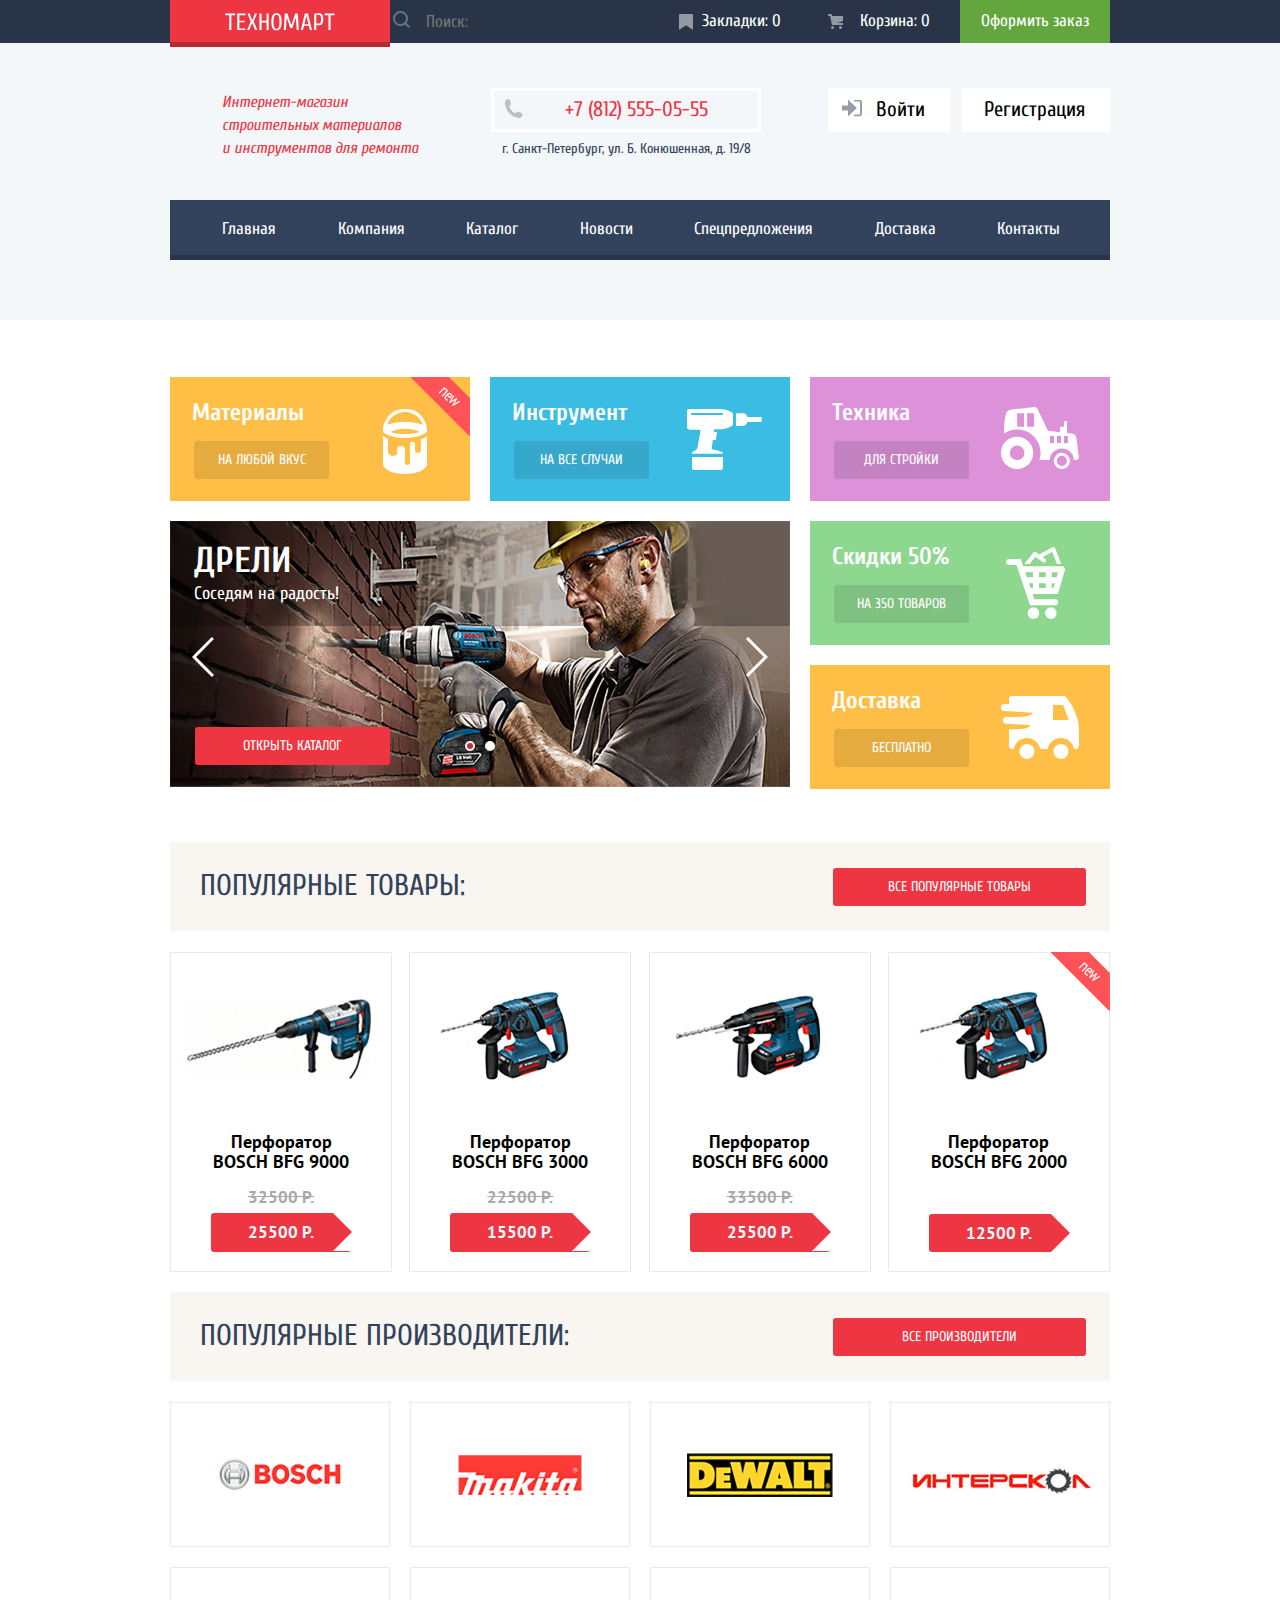
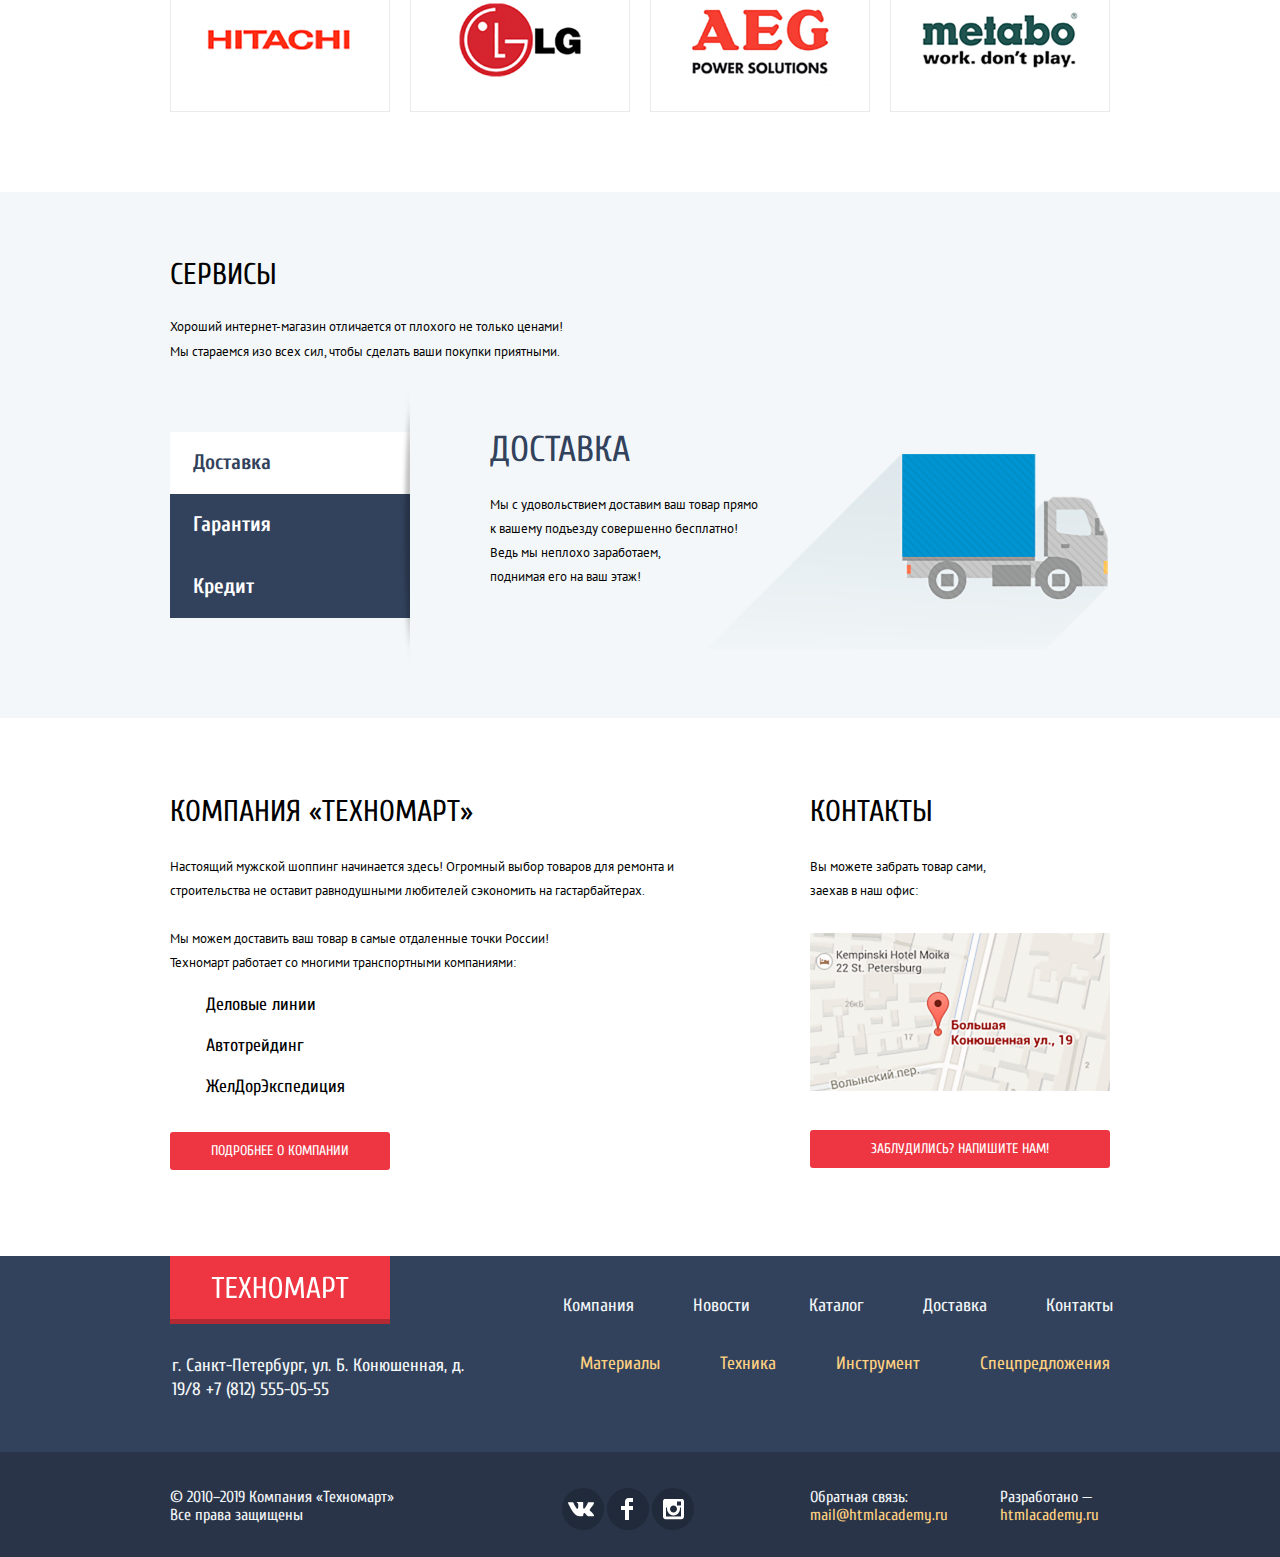
==== commit ed6f17a6: "изменения после защиты" ====
--- a/index.html
+++ b/index.html
@@ -6,7 +6,7 @@
   <title>HTML Academy: Техномарт</title>
   <link href="https://fonts.googleapis.com/css?family=Cuprum:400,400i,700%7CPT+Sans:400,700&display=swap&subset=cyrillic" rel="stylesheet">
   <link rel="stylesheet" href="css/normalizemin.css">
-  <link rel="stylesheet" type="text/css" href="css/stylemin.css">
+  <link rel="stylesheet" type="text/css" href="css/style.css">
 </head>
 
 <body>
@@ -251,7 +251,7 @@
         <li><a href="">Новости</a></li>
         <li><a href="catalog.html">Каталог</a></li>
         <li><a href="">Доставка</a></li>
-        <li><a href="">Контакты</a></li>
+        <li class="footer-nav-contacts"><a href="">Контакты</a></li>
       </ul>
     </div>
     <div class="footer-center wrapper">
--- a/css/style.css
+++ b/css/style.css
@@ -0,0 +1,2455 @@
+body {
+  min-width: 960px;
+  margin: 0;
+  padding: 0;
+  font-family: "Cuprum", "Arial", sans-serif;
+  color: #000000;
+}
+
+.wrapper {
+  width: 940px;
+  margin: 0 auto;
+}
+
+.logo {
+  padding-top: 13px;
+  padding-right: 55px;
+  padding-left: 55px;
+  padding-bottom: 16px;
+  background-color: #ee3643;
+  -webkit-box-shadow: inset 0px -5px 0 0 rgba(0, 0, 0, 0.24);
+  box-shadow: inset 0px -5px 0 0 rgba(0, 0, 0, 0.24);
+  z-index: 9;
+}
+
+.logo-head {
+  position: absolute;
+  top: 0;
+  left: 0;
+}
+
+.logo:hover {
+  background-color: #ca2c37;
+}
+
+.logo:active {
+  background-color: #ba2732;
+}
+
+.head {
+  min-height: 320px;
+  margin-bottom: 57px;
+  background-color: #f4f7f9;
+}
+
+.header-up {
+  background-color: #293449;
+}
+
+.header-up-container {
+  position: relative;
+  display: -webkit-box;
+  display: -ms-flexbox;
+  display: flex;
+  -webkit-box-pack: end;
+  -ms-flex-pack: end;
+  justify-content: flex-end;
+  -webkit-box-align: center;
+  -ms-flex-align: center;
+  align-items: center;
+}
+
+.search-style {
+  margin: 0;
+}
+
+.header-up input {
+  height: 43px;
+  border: 0;
+  outline: none;
+  background-color: #293449;
+}
+
+.header-up input[placeholder] {
+  padding-left: 49px;
+  padding-right: 59px;
+  font-size: 17px;
+  line-height: 1.06;
+  color: #ffffff;
+}
+
+.search-style {
+  position: relative;
+}
+
+.search-style label {
+  font-size: 0;
+}
+
+.search-style svg {
+  position: absolute;
+  top: 11px;
+  left: 20px;
+  opacity: 0.3;
+}
+
+.header-up input:hover {
+  color: #000000;
+  background-color: #212a3a;
+}
+
+.search-style input:hover+svg {
+  opacity: 1;
+}
+
+
+.header-up input[type=search]:focus {
+  background-color: #ffffff;
+  font-size: 17px;
+  line-height: 1.06;
+  color: black;
+}
+
+.search-style input:focus+svg {
+  opacity: 1;
+}
+
+
+.search-style input:focus+svg path {
+  fill: #ee3643;
+}
+
+
+.main-user {
+  display: -webkit-box;
+  display: -ms-flexbox;
+  display: flex;
+  margin: 0;
+  padding: 0;
+}
+
+.main-user li {
+  width: 150px;
+  vertical-align: middle;
+  list-style: none;
+}
+
+.main-user a {
+  display: block;
+  padding-top: 11px;
+  padding-bottom: 12px;
+  text-align: center;
+  font-size: 17px;
+  color: #ffffff;
+  text-decoration: none;
+}
+
+.main-user li:hover {
+  background-color: #212a3a;
+}
+
+.main-user li svg {
+  opacity: 0.5;
+}
+
+.main-user li:hover svg {
+  opacity: 1;
+}
+
+.main-user li:active {
+  background-color: #161d29;
+}
+
+.main-user li:active svg {
+  opacity: 0.5;
+}
+
+.bookmark-head {
+  padding-right: 5px;
+}
+
+.bookmark-head svg {
+  padding-right: 5px;
+  vertical-align: middle;
+}
+
+.cart a {
+  padding-right: 12px;
+}
+
+.cart svg {
+  padding-right: 17px;
+  vertical-align: middle;
+}
+
+
+.cart-catalog {
+  background-color: #ee3643;
+}
+
+.checkout {
+  background-color: #63a63e;
+}
+
+.checkout:hover {
+  background-color: #5fbb2d;
+}
+
+.checkout:active {
+  background-color: #518534;
+}
+
+.header-center {
+  display: -webkit-box;
+  display: -ms-flexbox;
+  display: flex;
+  -webkit-box-pack: start;
+  -ms-flex-pack: start;
+  justify-content: flex-start;
+  -webkit-box-align: center;
+  -ms-flex-align: center;
+  align-items: center;
+  margin-bottom: 24px;
+}
+
+.description {
+  width: 197px;
+  margin-right: 72px;
+  padding-top: 32px;
+  padding-left: 52px;
+  font-size: 16px;
+  font-style: italic;
+  text-align: left;
+  line-height: 1.44;
+  color: #ee3643;
+}
+
+.contacts {
+  width: 270px;
+  margin-top: 30px;
+  margin-right: 67px;
+}
+
+
+.tel {
+  position: relative;
+  display: block;
+  padding-top: 8px;
+  padding-bottom: 9px;
+  padding-right: 50px;
+  border: solid 3px #ffffff;
+  text-align: right;
+  text-decoration: none;
+  font-size: 21px;
+  line-height: 1;
+  color: #ee3643;
+}
+
+.tel::before {
+  content: url(../img/icon-phone.svg);
+  position: absolute;
+  left: 10px;
+}
+
+.contacts p {
+  margin: 0;
+  padding-top: 5px;
+  font-size: 14px;
+  line-height: 1.71;
+  font-style: normal;
+  text-align: center;
+  color: #32425c;
+}
+
+.login {
+  width: 282px;
+}
+
+.btn-log {
+  padding-top: 9px;
+  padding-bottom: 11px;
+  padding-left: 22px;
+  padding-right: 25px;
+  border: none;
+  text-decoration: none;
+  font-size: 21px;
+  line-height: 1;
+  color: #000000;
+  background-color: #ffffff;
+}
+
+
+.btn-log-in {
+  position: relative;
+  margin-right: 8px;
+  padding-left: 48px;
+}
+
+.btn-log-in::before {
+  content: url(../img/icon-login.svg);
+  position: absolute;
+  top: 50%;
+  left: 14px;
+  -webkit-transform: translateY(-50%);
+  transform: translateY(-50%);
+  opacity: 0.5;
+}
+
+.btn-log:hover {
+  color: #ee3643;
+}
+
+.btn-log:active {
+  color: rgba(0, 0, 0, 0.3);
+}
+
+.btn-log-in:hover::before {
+  opacity: 1;
+}
+
+.btn-log-in:active::before {
+  opacity: 0.7;
+}
+
+
+.nav {
+  display: -webkit-box;
+  display: -ms-flexbox;
+  display: flex;
+  -webkit-box-pack: justify;
+  -ms-flex-pack: justify;
+  justify-content: space-between;
+  margin: 0;
+  padding: 0;
+  background-color: #32425c;
+  -webkit-box-shadow: inset 0px -5px 0 0 #293449;
+  box-shadow: inset 0px -5px 0 0 #293449;
+}
+
+.nav li {
+  list-style: none;
+}
+
+.nav a {
+  display: block;
+  padding-top: 20px;
+  padding-bottom: 23px;
+  padding-left: 30px;
+  padding-right: 30px;
+  font-size: 17px;
+  text-decoration: none;
+  line-height: 1;
+  color: #ffffff;
+}
+
+.nav .nav-index {
+  padding-left: 52px;
+}
+
+.nav .nav-contact {
+  padding-right: 50px;
+}
+
+.nav li:hover {
+  background-color: #293449;
+}
+
+.nav li:active {
+  background-color: #1d2739;
+}
+
+.nav li:active a {
+  color: rgba(255, 255, 255, 0.5);
+}
+
+.nav-item {
+  display: -webkit-box;
+  display: -ms-flexbox;
+  display: flex;
+  -webkit-box-pack: justify;
+  -ms-flex-pack: justify;
+  justify-content: space-between;
+  margin-bottom: 53px;
+}
+
+.nav-item-left {
+  width: 620px;
+  display: -webkit-box;
+  display: -ms-flexbox;
+  display: flex;
+  -webkit-box-pack: justify;
+  -ms-flex-pack: justify;
+  justify-content: space-between;
+  -ms-flex-line-pack: start;
+  align-content: flex-start;
+  -ms-flex-wrap: wrap;
+  flex-wrap: wrap;
+}
+
+.nav-item-right {
+  display: -webkit-box;
+  display: -ms-flexbox;
+  display: flex;
+  -webkit-box-orient: vertical;
+  -webkit-box-direction: normal;
+  -ms-flex-direction: column;
+  flex-direction: column;
+}
+
+.offer {
+  position: relative;
+  width: 300px;
+  margin-bottom: 20px;
+}
+
+
+.offer h2 {
+  margin-top: 21px;
+  margin-bottom: 13px;
+  margin-left: 22px;
+  font-size: 24px;
+  font-weight: bold;
+  line-height: 1.25;
+  color: #ffffff;
+}
+
+.offer a {
+  display: block;
+  width: 135px;
+  margin-left: 24px;
+  margin-bottom: 22px;
+  padding-top: 10px;
+  padding-bottom: 10px;
+  font-size: 14px;
+  line-height: 1.29;
+  text-align: center;
+  text-transform: uppercase;
+  color: #ffffff;
+  text-decoration: none;
+  border-radius: 3px;
+  background-color: rgba(0, 0, 0, 0.1);
+}
+
+.offer a:hover {
+  background-color: rgba(0, 0, 0, 0.2);
+}
+
+.offer a:active {
+  background-color: rgba(0, 0, 0, 0.3);
+}
+
+.offer-materials,
+.offer-delivery {
+  background-color: #ffbf47;
+}
+
+.offer-delivery {
+  margin-bottom: 0;
+}
+
+.offer-materials::after {
+  content: url(../img/icon-1.svg);
+  position: absolute;
+  width: 44px;
+  height: 65px;
+  top: 50%;
+  right: 43px;
+  margin-top: -30px;
+}
+
+.offer-tool {
+  background-color: #3bbce3;
+}
+
+.offer-tool::after {
+  content: url(../img/icon-2.svg);
+  position: absolute;
+  width: 75px;
+  height: 61px;
+  top: 50%;
+  right: 28px;
+  margin-top: -30px;
+}
+
+.offer-equipment {
+  background-color: #dc91d8;
+}
+
+.offer-equipment::after {
+  content: url(../img/icon-3.svg);
+  position: absolute;
+  widows: 78px;
+  height: 62px;
+  top: 50%;
+  right: 31px;
+  margin-top: -32px;
+}
+
+.offer-sale {
+  background-color: #8ed78f;
+}
+
+.offer-sale::after {
+  content: url(../img/icon-4.svg);
+  position: absolute;
+  width: 59px;
+  height: 72px;
+  top: 50%;
+  right: 45px;
+  margin-top: -36px;
+}
+
+.offer-delivery::after {
+  content: url(../img/icon-5.svg);
+  position: absolute;
+  width: 78px;
+  height: 63px;
+  top: 50%;
+  right: 31px;
+  margin-top: -31px;
+}
+
+
+
+.btn {
+  display: block;
+  padding-top: 10px;
+  padding-bottom: 10px;
+  text-decoration: none;
+  font-size: 14px;
+  line-height: 1.29;
+  text-transform: uppercase;
+  text-align: center;
+  color: #ffffff;
+  background-color: #ee3643;
+  border-radius: 3px;
+}
+
+.btn-slider {
+  position: absolute;
+  bottom: 22px;
+  width: 195px;
+  margin-left: 25px;
+}
+
+
+.popular-item {
+  display: -webkit-box;
+  display: -ms-flexbox;
+  display: flex;
+  -webkit-box-pack: justify;
+  -ms-flex-pack: justify;
+  justify-content: space-between;
+  -webkit-box-align: center;
+  -ms-flex-align: center;
+  align-items: center;
+  margin-bottom: 21px;
+  background-color: #f9f5f0;
+}
+
+.popular-item h2 {
+  margin-top: 29px;
+  margin-left: 30px;
+  margin-bottom: 30px;
+  font-size: 30px;
+  line-height: 1;
+  font-weight: normal;
+  text-transform: uppercase;
+  color: #32425c;
+}
+
+.btn:hover {
+  background-color: #ca2c37;
+}
+
+.btn:active {
+  background-color: #ba2732;
+}
+
+.btn-item {
+  width: 253px;
+  margin-right: 24px;
+}
+
+.products {
+  margin-bottom: 0;
+}
+
+.products ul {
+  display: -webkit-box;
+  display: -ms-flexbox;
+  display: flex;
+  -ms-flex-wrap: wrap;
+  flex-wrap: wrap;
+  -webkit-box-pack: justify;
+  -ms-flex-pack: justify;
+  justify-content: space-between;
+  margin: 0;
+  padding: 0;
+}
+
+.products li {
+  position: relative;
+  width: 220px;
+  margin-bottom: 20px;
+  border: solid 1px #eaeaea;
+  list-style: none;
+}
+
+.products li:hover .buy {
+  display: block;
+}
+
+.products li:hover {
+  -webkit-box-shadow: 0 10px 25px rgba(41, 52, 73, .5);
+  box-shadow: 0 10px 25px rgba(41, 52, 73, .5);
+}
+
+.products img {
+  max-width: 100%;
+  height: 168px;
+  margin-bottom: 6px;
+}
+
+.products a {
+  text-decoration: none;
+}
+
+.products h3 {
+  width: 160px;
+  margin: 0 auto;
+  font-family: "PT Sans", "Arial", sans-serif;
+  font-size: 18px;
+  font-weight: bold;
+  line-height: 1.11;
+  text-align: center;
+  color: #000000;
+}
+
+.buy {
+  display: none;
+  position: absolute;
+  top: 0;
+  left: 0;
+  width: 100%;
+  height: 88px;
+  padding: 40px 0;
+  background-color: rgba(255, 255, 255, 0.9);
+  z-index: 10;
+}
+
+
+.buy a {
+  display: block;
+  width: 129px;
+  margin: 0 auto;
+  margin-bottom: 7px;
+  padding: 7px 0;
+  background-color: #63a63e;
+  border: 3px solid #63a63e;
+  border-bottom-color: #367315;
+  border-radius: 3px;
+  color: white;
+  font-size: 14px;
+  font-weight: normal;
+  font-family: "Cuprum", "Arial", sans-serif;
+  line-height: 18px;
+  text-align: center;
+  text-decoration: none;
+  text-transform: uppercase;
+}
+
+.buy-item:hover {
+  border-color: #5fbb2d;
+  border-bottom-color: #367315;
+  background-color: #5fbb2d;
+}
+
+.buy-item:active {
+  border-color: #518534;
+  background-color: #518534;
+}
+
+
+.buy .bookmark {
+  border: solid 3px #63a63e;
+  color: #32425c;
+  background-color: #ffffff;
+  -webkit-box-shadow: none;
+  box-shadow: none;
+}
+
+.buy .bookmark:hover {
+  border: solid 3px #32425c;
+}
+
+.buy .bookmark:active {
+  opacity: 0.3;
+  border: solid 3px #32425c;
+}
+
+.products p {
+  font-family: "PT Sans", "Arial", sans-serif;
+  font-size: 17px;
+  font-weight: bold;
+  line-height: 1.06;
+  text-align: center;
+}
+
+.price-old {
+  margin-bottom: 7px;
+  text-decoration: line-through;
+  color: #a9a9a9;
+}
+
+.price-new {
+  position: relative;
+  display: block;
+  width: 80px;
+  margin: 0 auto;
+  margin-bottom: 19px;
+  padding: 10px 30px;
+  color: white;
+  background: #ee3643;
+  border-radius: 3px;
+}
+
+.price-new:after {
+  content: "";
+  position: absolute;
+  top: 0;
+  right: -20px;
+  width: 0;
+  height: 0;
+  border: 19px solid white;
+  border-left-color: #ee3643;
+}
+
+.products .non-old {
+  margin-bottom: 43px;
+}
+
+.flag {
+  position: absolute;
+  top: -1px;
+  right: -1px;
+  width: 60px;
+  height: 60px;
+  text-indent: -1000px;
+  overflow: hidden;
+  z-index: 20;
+}
+
+.flag-new {
+  background: url("../img/new-flag.png") no-repeat 0 0;
+}
+
+.flag-item {
+  top: 0px;
+  right: 0px;
+}
+
+.list-producer {
+  margin-bottom: 60px;
+}
+
+
+.list-producer ul {
+  display: -webkit-box;
+  display: -ms-flexbox;
+  display: flex;
+  -ms-flex-wrap: wrap;
+  flex-wrap: wrap;
+  -webkit-box-pack: justify;
+  -ms-flex-pack: justify;
+  justify-content: space-between;
+  padding: 0;
+}
+
+.list-producer li {
+  list-style: none;
+  border: solid 1px #eaeaea;
+  margin-bottom: 20px;
+}
+
+.list-producer li:hover {
+  -webkit-box-shadow: 0px 10px 25px 0 rgba(41, 52, 73, 0.5);
+  box-shadow: 0px 10px 25px 0 rgba(41, 52, 73, 0.5);
+}
+
+.list-producer li:active a {
+  -webkit-box-shadow: 0px 4px 10px 0 rgba(41, 52, 73, 0.5);
+  box-shadow: 0px 4px 10px 0 rgba(41, 52, 73, 0.5);
+  opacity: 0.5;
+}
+
+.list-producer a {
+  position: relative;
+  display: block;
+  width: 218px;
+  height: 143px;
+}
+
+.list-producer img {
+  position: absolute;
+  top: 50%;
+  left: 50%;
+  -webkit-transform: translateX(-50%) translateY(-50%);
+  transform: translateX(-50%) translateY(-50%);
+}
+
+.info-company {
+  display: -webkit-box;
+  display: -ms-flexbox;
+  display: flex;
+  -webkit-box-pack: justify;
+  -ms-flex-pack: justify;
+  justify-content: space-between;
+  margin-bottom: 86px;
+}
+
+.info-company h2 {
+  font-size: 30px;
+  font-weight: normal;
+  line-height: 1;
+  text-transform: uppercase;
+  color: #000000;
+}
+
+.info-company p {
+  margin: 0;
+  font-family: "PT Sans", "Arial", sans-serif;
+  font-size: 13px;
+  line-height: 1.85;
+}
+
+.about h2,
+.contacts-map h2 {
+  margin: 0;
+  margin-bottom: 28px;
+}
+
+.about p {
+  width: 520px;
+  margin-bottom: 24px;
+  font-family: "PT Sans", "Arial", sans-serif;
+  font-size: 13px;
+  font-weight: normal;
+  letter-spacing: normal;
+  line-height: 1.85;
+}
+
+.about .about-marg {
+  width: 386px;
+  margin-bottom: 20px;
+}
+
+.about ul {
+  margin: 0;
+  margin-bottom: 35px;
+  padding: 0;
+}
+
+
+.about li {
+  position: relative;
+  margin-left: 36px;
+  margin-bottom: 21px;
+  font-size: 18px;
+  font-weight: normal;
+  line-height: 1.11;
+  list-style: none;
+}
+
+.about li::before {
+  content: ";
+  position: absolute;
+  left: -36px;
+  top: 9px;
+  display: block;
+  width: 25px;
+  height: 2px;
+  background: #fb565a;
+}
+
+.btn-about {
+  width: 220px;
+}
+
+.contacts-map p {
+  width: 180px;
+  margin-bottom: 30px;
+}
+
+.open-map {
+  display: block;
+  margin-bottom: 35px;
+}
+
+.footer-up,
+.footer-center,
+.footer-down,
+.footer-nav,
+.footer-nav-center,
+.footer-nav-down {
+  display: -webkit-box;
+  display: -ms-flexbox;
+  display: flex;
+}
+
+.foot {
+  background-color: #32425c;
+}
+
+
+.footer-up {
+  margin-bottom: 8px;
+}
+
+footer li {
+  list-style: none;
+}
+
+.logo-footer {
+  padding: 20px 41px;
+  background-color: #ee3643;
+  border-bottom: 5px solid rgba(0, 0, 0, 0.24);
+}
+
+.footer-nav {
+  margin: 0;
+  margin-top: 38px;
+  margin-left: 173px;
+  padding: 0;
+}
+
+.footer-nav li {
+  padding-right: 59px;
+}
+
+.footer-nav a,
+.footer-nav-center a,
+.footer-nav-down a {
+  text-decoration: none;
+  font-size: 18px;
+  line-height: 1.33;
+  color: #f1f5f7;
+}
+
+.footer-nav .footer-nav-contacts {
+  padding-right: 0;
+}
+
+
+.footer-nav a:hover,
+.footer-center a:hover {
+  text-decoration: underline;
+}
+
+.footer-nav a:active,
+.footer-center a:active {
+  opacity: 0.5;
+  text-decoration: none;
+}
+
+.footer-center {
+  margin-bottom: 32px;
+}
+
+.adress {
+  margin-left: 2px;
+}
+
+.adress,
+.adress a {
+  font-size: 18px;
+  font-weight: normal;
+  text-decoration: none;
+  line-height: 1.33;
+  color: #f3f7f9;
+}
+
+.adress p {
+  margin-bottom: 0;
+}
+
+.footer-nav-center {
+  margin-left: 50px;
+}
+
+.footer-nav-center li {
+  padding-right: 60px;
+}
+
+.footer-nav-center li:last-child {
+  padding-right: 0;
+}
+
+.footer-nav-center a {
+  color: #ffd180;
+}
+
+.footer-down-background {
+  background-color: #293449;
+}
+
+.footer-down {
+  display: -webkit-box;
+  display: -ms-flexbox;
+  display: flex;
+  -webkit-box-pack: justify;
+  -ms-flex-pack: justify;
+  justify-content: space-between;
+  padding-top: 36px;
+  padding-bottom: 27px;
+}
+
+.footer-down p {
+  margin: 0;
+  padding: 0;
+  font-size: 16px;
+  line-height: 1.13;
+  color: #f1f5f7;
+}
+
+.footer-down .copyright {
+  width: 228px;
+  margin-right: 50px;
+}
+
+.footer-nav-down {
+  margin: 0;
+  padding: 0;
+}
+
+
+.footer-nav-down a {
+  position: relative;
+  display: inline-block;
+  width: 42px;
+  height: 42px;
+  margin: 0;
+  margin-right: 3px;
+  padding: 0;
+  border-radius: 50px;
+  vertical-align: middle;
+  font-size: 0;
+  background-color: #212a3a;
+}
+
+
+.vk::before {
+  content: url(../img/vk-icon.svg);
+  position: absolute;
+  width: 26px;
+  height: 15px;
+  top: 50%;
+  left: 6px;
+  -webkit-transform: translateY(-50%);
+  transform: translateY(-50%);
+}
+
+.fb::before {
+  content: url(../img/fb-icon.svg);
+  position: absolute;
+  width: 12px;
+  height: 22px;
+  top: 50%;
+  left: 14px;
+  -webkit-transform: translateY(-50%);
+  transform: translateY(-50%);
+}
+
+.inst::before {
+  content: url(../img/insta-icon.svg);
+  position: absolute;
+  width: 21px;
+  height: 21px;
+  top: 50%;
+  left: 11px;
+  -webkit-transform: translateY(-50%);
+  transform: translateY(-50%);
+}
+
+.footer-nav-down a:hover {
+  background-color: #ee3643;
+}
+
+.mail-dev {
+  display: -webkit-box;
+  display: -ms-flexbox;
+  display: flex;
+  -webkit-box-pack: justify;
+  -ms-flex-pack: justify;
+  justify-content: space-between;
+}
+
+.mail-dev p:first-child {
+  width: 135px;
+  margin-right: 55px;
+}
+
+.mail-dev p:last-child {
+  width: 100px;
+  margin-right: 10px;
+}
+
+.mail,
+.dev {
+  text-decoration: none;
+  color: #ffd180;
+}
+
+.mail:hover,
+.dev:hover {
+  text-decoration: underline;
+}
+
+.mail:active,
+.dev:active {
+  text-decoration: none;
+  color: #ee3643;
+}
+
+
+
+/*------------CATALOG-----------------*/
+
+
+.head-catalog {
+  margin-bottom: 20px;
+}
+
+.contacts-catalog {
+  margin-right: 50px;
+}
+
+.login-user {
+  margin-top: 27px;
+}
+
+.user-cabinet {
+  position: relative;
+  display: block;
+  padding-top: 10px;
+  padding-bottom: 12px;
+  padding-left: 46px;
+  padding-right: 65px;
+  font-size: 21px;
+  line-height: 1;
+  color: #000000;
+  text-decoration: none;
+  background-color: #ffffff;
+}
+
+
+.login-user .user-cabinet::before {
+  content: url(../img/icon-user.svg);
+  position: absolute;
+  top: 12px;
+  left: 15px;
+  opacity: 0.5;
+}
+
+.login-user .user-cabinet::after {
+  content: url(../img/icon-logout.svg);
+  position: absolute;
+  top: 15px;
+  right: 7px;
+  opacity: 0.5;
+}
+
+
+.user-cabinet:active {
+  color: rgba(0, 0, 0, 0.3);
+}
+
+.user-cabinet:hover::before,
+.user-cabinet:hover::after {
+  opacity: 1;
+}
+
+.user-cabinet:active::before,
+.user-cabinet:active::after {
+  opacity: 0.5;
+}
+
+.user-menu {
+  position: relative;
+}
+
+.user-menu::after {
+  position: absolute;
+  top: 60%;
+  left: 108px;
+  content: "";
+  width: 4px;
+  height: 4px;
+  background-color: #32425c;
+  border-radius: 50%;
+}
+
+.user-menu a {
+  display: inline-block;
+  padding-top: 8px;
+  padding-left: 18px;
+  padding-right: 10px;
+  font-size: 16px;
+  line-height: 1.13;
+  vertical-align: middle;
+  color: #32425c;
+}
+
+.user-menu a:hover {
+  color: #ee3643;
+}
+
+.user-menu a:active {
+  color: rgba(50, 66, 92, 0.3);
+}
+
+.breadcrumbs {
+  display: -webkit-box;
+  display: -ms-flexbox;
+  display: flex;
+  margin-bottom: 22px;
+  padding: 0;
+}
+
+.breadcrumbs li {
+  position: relative;
+  margin-right: 40px;
+  list-style: none;
+}
+
+.breadcrumbs li:nth-child(3) {
+  margin-right: 42px;
+}
+
+.breadcrumbs li::after {
+  content: url(../img/icon-right-small.svg);
+  position: absolute;
+  top: 1px;
+  right: -20px;
+}
+
+.breadcrumbs li:nth-child(2)::after {
+  right: -25px;
+}
+
+.breadcrumbs li:nth-child(3)::after {
+  right: -27px;
+}
+
+.breadcrumbs li:last-child::after {
+  content: "";
+}
+
+
+.breadcrumbs a {
+  font-family: "PT Sans", "Arial", sans-serif;
+  font-weight: normal;
+  font-size: 13px;
+  text-decoration: none;
+  line-height: 1.38;
+  text-transform: uppercase;
+  color: #000000;
+}
+
+.breadcrumbs a:hover {
+  opacity: 0.7;
+}
+
+.item-heading {
+  padding-top: 30px;
+  padding-bottom: 30px;
+  padding-left: 30px;
+  font-size: 30px;
+  font-weight: normal;
+  line-height: 1;
+  color: #32425c;
+  text-transform: uppercase;
+  background-color: #f4f7f9;
+}
+
+.selection {
+  display: -webkit-box;
+  display: -ms-flexbox;
+  display: flex;
+}
+
+.filter {
+  margin-right: 20px;
+}
+
+.filter-price {
+  margin-bottom: 15px;
+  border-bottom: 1px solid #e5e5e5;
+}
+
+.filter-section {
+  width: 200px;
+  margin: 0;
+  margin-bottom: 10px;
+  padding-top: 11px;
+  padding-bottom: 10px;
+  padding-left: 20px;
+  font-family: "PT Sans", "Arial", sans-serif;
+  font-size: 13px;
+  line-height: 1.38;
+  text-transform: uppercase;
+  background-color: #f7f3ec;
+}
+
+.filter-head {
+  margin-top: 0;
+  margin-bottom: 14px;
+}
+
+
+
+.manufacturer,
+.power {
+  margin: 0;
+  padding: 0;
+}
+
+.manufacturer {
+  margin-bottom: 20px;
+  border-bottom: 1px solid #e5e5e5;
+}
+
+.filter-head,
+.manufacturer legend,
+.power legend {
+  font-family: "PT Sans", "Arial", sans-serif;
+  font-size: 17px;
+  font-weight: bold;
+  line-height: 1.76;
+  text-transform: uppercase;
+}
+
+.manufacturer legend {
+  margin-bottom: 12px;
+}
+
+.power {
+  margin-bottom: 60px;
+}
+
+.power legend {
+  margin-bottom: 12px;
+}
+
+fieldset {
+  border: none;
+}
+
+.manufacturer ul,
+.power ul {
+  margin: 0;
+  padding: 0;
+}
+
+.manufacturer li,
+.power li {
+  list-style: none;
+  margin-bottom: 21px;
+}
+
+.manufacturer label,
+.power label {
+  font-family: "PT Sans", "Arial", sans-serif;
+  font-size: 15px;
+  line-height: 1.33;
+  text-transform: uppercase;
+}
+
+.filter button {
+  width: 140px;
+  padding-top: 11px;
+  padding-bottom: 10px;
+  border: solid 1px #e5e5e5;
+  font-family: "PT Sans", "Arial", sans-serif;
+  font-size: 13px;
+  line-height: 1.38;
+  text-transform: uppercase;
+  text-align: center;
+  background-color: #ffffff;
+  outline: none;
+  cursor: pointer;
+}
+
+.filter button:hover {
+  border: solid 1px #bdc6ca;
+}
+
+.item-sorting {
+  width: 700px;
+}
+
+.sort {
+  display: -webkit-box;
+  display: -ms-flexbox;
+  display: flex;
+  -webkit-box-pack: ;
+  -ms-flex-pack: ;
+  justify-content: ;
+  background-color: #f7f3ec;
+  margin-bottom: 20px;
+}
+
+.sort p {
+  margin: 0;
+  padding-top: 9px;
+  padding-bottom: 10px;
+  padding-left: 20px;
+  padding-right: 100px;
+}
+
+.sort-nav {
+  display: -webkit-box;
+  display: -ms-flexbox;
+  display: flex;
+  -webkit-box-pack: justify;
+  -ms-flex-pack: justify;
+  justify-content: space-between;
+  margin: 0;
+  padding-top: 9px;
+  padding-bottom: 10px;
+}
+
+.sort p {
+  font-family: "PT Sans", "Arial", sans-serif;
+  font-size: 13px;
+  line-height: 1.38;
+  text-transform: uppercase;
+  background-color: #f7f3ec;
+}
+
+.sort-nav li {
+  padding-right: 70px;
+  list-style: none;
+}
+
+.sort-nav li:nth-child(2) {
+  padding-right: 65px;
+}
+
+.sort-nav li:last-child {
+  padding-right: 45px;
+}
+
+.sort-nav a {
+  border-bottom: 1px dashed #ee3643;
+  font-family: "PT Sans", "Arial", sans-serif;
+  font-size: 13px;
+  line-height: 1.38;
+  text-transform: uppercase;
+  text-decoration: none;
+  color: rgba(0, 0, 0, 0.3);
+}
+
+.sort-nav .sort-nav-active {
+  border-bottom: none;
+  color: #ee3643;
+}
+
+.sort-nav .sort-nav-active:hover {
+  border-bottom: none;
+  color: #ee3643;
+}
+
+.sort-nav a:hover {
+  border-bottom: 1px solid #ee3643;
+  color: #000000;
+}
+
+.arrow-up {
+  margin-top: 13px;
+  margin-right: 22px;
+  font-size: 0;
+}
+
+.arrow-up path {
+  fill: #ee3643;
+}
+
+.arrow-up:hover path,
+.arrow-down:hover path {
+  fill: black;
+}
+
+.arrow-up:active path,
+.arrow-down:active path {
+  fill: #ee3643;
+}
+
+.arrow-down {
+  margin-top: 13px;
+  font-size: 0;
+}
+
+.arrow-down path {
+  fill: lightgray;
+}
+
+.pages {
+  display: -webkit-box;
+  display: -ms-flexbox;
+  display: flex;
+  margin-top: 30px;
+  padding: 0;
+}
+
+.pages li {
+  margin-right: 9px;
+  list-style: none;
+}
+
+.pages a {
+  display: inline-block;
+  border: solid 1px #e5e5e5;
+  border-radius: 3px;
+  min-width: 37px;
+  padding-top: 9px;
+  padding-bottom: 10px;
+  font-family: "PT Sans", "Arial", sans-serif;
+  font-size: 13px;
+  line-height: 1.38;
+  text-align: center;
+  vertical-align: middle;
+  text-decoration: none;
+  text-transform: uppercase;
+  color: #000000
+}
+
+.next-page a {
+  padding-left: 30px;
+  padding-right: 30px;
+}
+
+
+.pages a:hover {
+  border: solid 1px #bdc6ca;
+}
+
+.pages a:active {
+  border: solid 1px #ee3643;
+}
+
+
+.active-page a,
+.active-page a:hover {
+  background-color: #ee3643;
+  border-color: #ee3643;
+  color: #ffffff;
+}
+
+
+
+.about-item {
+  min-height: 261px;
+  margin-top: 44px;
+  margin-bottom: 0;
+  background-color: #f4f7f9;
+}
+
+.about-item h2 {
+  padding-top: 63px;
+  font-size: 30px;
+  font-weight: normal;
+  line-height: 1;
+  text-transform: uppercase;
+}
+
+.about-item p {
+  width: 911px;
+  padding-bottom: 70px;
+  font-family: "PT Sans", "Arial", sans-serif;
+  font-weight: normal;
+  font-size: 13px;
+  line-height: 1.85;
+}
+
+
+/*-------------CHECKBOX----------------------*/
+
+
+.manufacturer input[type="checkbox"] {
+  display: none;
+}
+
+.manufacturer label {
+  position: relative;
+  position: relative;
+  padding-top: 2px;
+  padding-left: 34px;
+  vertical-align: middle;
+  cursor: pointer;
+  opacity: 0.8;
+}
+
+.manufacturer label:hover {
+  opacity: 1;
+}
+
+.manufacturer input[type=checkbox]:disabled+label {
+  opacity: 0.5;
+}
+
+
+.manufacturer input[type=checkbox]+label::before {
+  content: url(../img/checkbox-off.svg);
+  position: absolute;
+  width: 26px;
+  height: 26px;
+  top: 0;
+  left: 0;
+}
+
+.manufacturer input[type=checkbox]:checked+label::after {
+  content: url(../img/checkbox-on.svg);
+  position: absolute;
+  width: 26px;
+  height: 26px;
+  top: 0;
+  left: 0;
+}
+
+
+/*-------------------RADIOBUTTON----------------------------*/
+
+
+.power input[type="radio"] {
+  display: none;
+}
+
+.power input[type=radio]+label {
+  position: relative;
+  display: block;
+  margin-bottom: 20px;
+  padding-left: 34px;
+  font-family: "PT Sans",  "Arial", sans-serif;
+  font-style: normal;
+  font-size: 15px;
+  line-height: 20px;
+  text-transform: uppercase;
+  color: #000;
+  cursor: pointer;
+}
+
+.power label {
+  opacity: 0.8;
+}
+
+
+.power label:hover {
+  opacity: 1;
+}
+
+.power label:active {
+  opacity: 0.5;
+}
+
+
+.power input[type=radio]+label::before {
+  content: url(../img/radio-off.svg);
+  position: absolute;
+  width: 26px;
+  height: 26px;
+  top: 0;
+  left: 0;
+}
+
+.power input[type=radio]:checked+label::after {
+  content: url(../img/radio-on.svg);
+  position: absolute;
+  width: 26px;
+  height: 26px;
+  top: 0;
+  left: 0;
+}
+
+/*-------------------MODAL----------------------------*/
+
+
+.modal-content {
+  display: none;
+  position: fixed;
+  top: calc(50% - (446px / 2));
+  left: calc(50% - (620px / 2));
+  width: 620px;
+  border-top: 7px solid #ee3643;
+  -webkit-box-shadow: 0px 20px 40px 0 rgba(0, 0, 0, 0.75);
+  box-shadow: 0px 20px 40px 0 rgba(0, 0, 0, 0.75);
+  background-color: #ffffff;
+  z-index: 999;
+}
+
+
+.modal-content label,
+.modal-content label,
+.modal-comment label {
+  font-size: 18px;
+  font-weight: normal;
+}
+
+.modal-content input,
+.modal-content input {
+  margin-top: 10px;
+  outline: none;
+}
+
+.modal-content input[type=text],
+.modal-content input[type=password] {
+  width: 200px;
+  padding: 10px 0px 10px 16px;
+  font-family: "PT Sans",  "Arial", sans-serif;
+  font-size: 13px;
+  vertical-align: middle;
+  color: #999;
+  background: #ffffff;
+  border: 2px solid #dee3e4;
+  border-radius: 5px;
+}
+
+
+.modal-content-close {
+  position: absolute;
+  top: 11px;
+  right: 5px;
+  width: 27px;
+  height: 27px;
+  font-size: 0;
+  border: none;
+  background-color: rgba(0, 0, 0, 0);
+  cursor: pointer;
+  outline: none;
+}
+
+.modal-content-close::before,
+.modal-content-close::after {
+  content: "";
+  position: absolute;
+  top: 5px;
+  right: 0px;
+  -webkit-transform: rotate(-45deg);
+  transform: rotate(-45deg);
+  width: 27px;
+  height: 4px;
+  background: #ee3643;
+  border: none;
+}
+
+
+.modal-content-close::after {
+  -webkit-transform: rotate(45deg);
+  transform: rotate(45deg);
+}
+
+
+.modal-content-close:hover::before,
+.modal-content-close:hover::after {
+  background: #ca2c37;
+}
+
+.modal-content-close:active::before,
+.modal-content-close:active::after {
+  background: #ba2732;
+}
+
+
+.feedback-form {
+  display: -webkit-box;
+  display: -ms-flexbox;
+  display: flex;
+  -webkit-box-orient: vertical;
+  -webkit-box-direction: normal;
+  -ms-flex-direction: column;
+  flex-direction: column;
+}
+
+.modal-container {
+  width: 460px;
+  margin: 0 auto;
+  margin-top: 40px;
+  margin-bottom: 20px;
+}
+
+.modal-user,
+.modal-password {
+  display: inline-block;
+  width: 220px;
+  margin-top: 5px;
+  vertical-align: middle;
+}
+
+.modal-password {
+  margin-left: 15px;
+}
+
+
+.modal-comment {
+  width: 460px;
+  margin: 0 auto;
+  margin-bottom: 30px;
+}
+
+.modal-comment textarea {
+  width: 445px;
+  min-height: 104px;
+  margin-top: 10px;
+  padding: 5px 0 0 12px;
+  font-family: "PT Sans",  "Arial", sans-serif;
+  font-size: 13px;
+  color: #a9a9a9;
+  border: 2px solid #dee3e4;
+  border-radius: 5px;
+  outline: none;
+}
+
+.modal-content input:hover,
+.modal-comment textarea:hover {
+  border: 2px solid #b5b5b5;
+}
+
+.modal-content input:focus,
+.modal-comment textarea:focus {
+  border: 2px solid #ee3643;
+}
+
+
+.btn-background {
+  padding: 37px 0;
+  background-color: #f4f4f4;
+}
+
+.btn-modal {
+  margin: 0 auto;
+  padding: 11px 199px;
+  border: none;
+  cursor: pointer;
+}
+
+
+/*-------------------MAP------------------------*/
+
+.popup-map {
+  display: none;
+  position: fixed;
+  top: calc(50% - (446px / 2));
+  left: calc(50% - (940px / 2));
+  width: 940px;
+  height: 446px;
+  -webkit-box-shadow: 0px 20px 40px 0 rgba(0, 0, 0, 0.75);
+  box-shadow: 0px 20px 40px 0 rgba(0, 0, 0, 0.75);
+  z-index: 999;
+}
+
+.map-close {
+  background-color: rgba(0, 0, 0, 0);
+  z-index: 10;
+}
+
+.popup-map iframe {
+  position: relative;
+  z-index: 5;
+  border: none;
+}
+
+.popup-map img {
+  position: absolute;
+  top: 0;
+  left: 0;
+  z-index: 1;
+}
+
+
+/*-------------------BASKET------------------------*/
+
+.modal-basket {
+  display: none;
+  position: fixed;
+  top: 50%;
+  left: 50%;
+  top: calc(50% - (446px / 2));
+  left: calc(50% - (620px / 2));
+  width: 620px;
+  border-top: 7px solid #ee3643;
+  -webkit-box-shadow: 0px 20px 40px 0 rgba(0, 0, 0, 0.75);
+  box-shadow: 0px 20px 40px 0 rgba(0, 0, 0, 0.75);
+  background-color: #ffffff;
+  z-index: 999;
+}
+
+.modal-basket h2 {
+  padding-top: 40px;
+  padding-bottom: 42px;
+  padding-left: 55px;
+  font-size: 30px;
+  font-weight: normal;
+  line-height: 1;
+  text-align: center;
+}
+
+.modal-basket h2::before {
+  position: absolute;
+  content: url(../img/modal-check.svg);
+  top: 47px;
+  left: 82px;
+}
+
+.basket-container {
+  padding: 37px 0;
+  background-color: #f4f4f4;
+}
+
+.btn-basket,
+.btn-basket-next {
+  display: inline-block;
+  width: 220px;
+  vertical-align: middle;
+}
+
+.btn-basket {
+  margin-left: 80px;
+}
+
+.btn-basket-next {
+  margin-left: 20px;
+  color: #000000;
+  background-color: #ffffff;
+  border: none;
+  outline: none;
+  cursor: pointer;
+}
+
+.btn-basket-next:hover {
+  opacity: 0.7;
+  background-color: #ffffff;
+}
+
+.btn-basket-next:active {
+  outline: 1px solid #ee3643;
+  background-color: #ffffff;
+}
+
+
+
+/*-------------------SLIDER------------------------*/
+
+
+.slider {
+  position: relative;
+}
+
+.slider input[type="radio"] {
+  display: none;
+}
+
+.slider1,
+.slider2 {
+  width: 620px;
+  min-height: 266px;
+  background-image: url(../img/slide-1.jpg);
+  background-size: 620px 266px;
+  background-repeat: no-repeat;
+  background-color: lightgray;
+}
+
+.slider2 {
+  background-image: url(../img/slide-2.jpg);
+}
+
+.slider h2 {
+  margin: 0;
+  padding: 22px 24px;
+  padding-bottom: 0;
+  font-size: 36px;
+  font-weight: bold;
+  text-transform: uppercase;
+  line-height: 1;
+  color: #ffffff;
+}
+
+
+.slider p {
+  margin-top: 3px;
+  margin-left: 24px;
+  font-size: 18px;
+  font-size: 18px;
+  line-height: 1.33;
+  color: #ffffff
+}
+
+.slider-arrows {
+  position: relative;
+}
+
+.slider-arrow {
+  position: absolute;
+  top: 111px;
+  font-size: 45px;
+  color: #ffffff;
+  background: none;
+  text-decoration: none;
+  cursor: pointer;
+  z-index: 111;
+}
+
+.icon-left {
+  left: 0;
+}
+
+.icon-right {
+  right: 0;
+}
+
+.icon-right::before {
+  content: url(../img/icon-right.svg);
+  position: relative;
+  top: 5px;
+  right: 22px
+}
+
+.icon-left::before {
+  content: url(../img/icon-left.svg);
+  position: relative;
+  top: 5px;
+  left: 22px;
+}
+
+.slider-controls {
+  position: absolute;
+  left: 47.5%;
+  bottom: 36px;
+  z-index: 100;
+  text-align: center;
+  font-size: 0;
+}
+
+.slider-control {
+  position: relative;
+  display: inline-block;
+  width: 6px;
+  height: 6px;
+  vertical-align: middle;
+  border: 2px solid #ffffff;
+  background-color: #ffffff;
+  border-radius: 50%;
+  cursor: pointer;
+}
+
+.slider-control:first-child {
+  margin-right: 10px;
+}
+
+.slider-btn-1:checked~.slides .slider1,
+.slider-btn-2:checked~.slides .slider2 {
+  display: none;
+}
+
+.arrow-left:checked~.slides .slider1,
+.arrow-right:checked~.slides .slider2 {
+  display: none;
+}
+
+.slider-btn-1:checked~.slider-controls .control-1,
+.slider-btn-2:checked~.slider-controls .control-2 {
+  background-color: #ca2c37;
+}
+
+
+
+/*-------------------SLIDER RANGE------------------*/
+
+.slider-range {
+  width: 220px;
+  margin-bottom: 25px;
+}
+
+
+.filter-item {
+  margin: 0;
+  padding: 0;
+  border: none;
+}
+
+.range-filter {
+  width: 220px;
+}
+
+.filter-item legend {
+  margin-bottom: 12px;
+  font-family: "PT Sans",  "Arial", sans-serif;
+  font-size: 17px;
+  font-weight: bold;
+  line-height: 1.76;
+  text-transform: uppercase;
+}
+
+.range-controls {
+  position: relative;
+  height: 41px;
+  margin-bottom: 10px;
+  padding-top: 42px;
+  padding-right: 20px;
+  padding-left: 20px;
+  background-color: #f7f3ec;
+  border-radius: 5px;
+}
+
+.range-controls .scale {
+  height: 2px;
+  background: #d7dcde;
+}
+
+
+
+.range-controls .bar {
+  width: 80%;
+  height: 2px;
+  background: #00ca74;
+}
+
+
+
+
+.range-controls .toggle {
+  position: absolute;
+  top: 31px;
+  left: 0;
+  width: 4px;
+  height: 4px;
+  padding: 0;
+  border: 8px solid #ffffff;
+  background-color: #ababab;
+  -webkit-box-shadow: 0 2px 1px 0 #cfcfcf;
+  box-shadow: 0 2px 1px 0 #cfcfcf;
+  border-radius: 50%;
+  cursor: pointer;
+}
+
+.range-controls .toggle-min {
+  left: 20px;
+}
+
+.range-controls .toggle-max {
+  left: 160px;
+}
+
+.price-controls {
+  position: relative;
+  font-size: 0;
+}
+
+.price-controls::before {
+  content: "—";
+  position: absolute;
+  font-family: "PT Sans", "Arial", sans-serif;
+  font-weight: normal;
+  font-size: 16px;
+  top: 7px;
+  left: 104px;
+}
+
+.price-controls label {
+  display: inline-block;
+  width: 50%;
+  font-size: 16px;
+  vertical-align: middle;
+  text-transform: uppercase;
+}
+
+.price-controls input {
+  width: 80px;
+  padding-top: 8px;
+  padding-bottom: 8px;
+  padding-left: 18px;
+  font-family: "PT Sans",  "Arial", sans-serif;
+  font-style: normal;
+  font-size: 17px;
+  text-align: center;
+  color: #283136;
+  border: none;
+  border-radius: 5px;
+  background: #f7f3ec;
+}
+
+
+.max-price {
+  text-align: right;
+}
+
+
+/*-------------------SERVICES------------------------*/
+
+.services input {
+  display: none;
+}
+
+.services {
+  background-color: #f4f7f9;
+  margin-bottom: 79px;
+}
+
+.services-back-1 {
+  background-image: url(../img/delivery.png);
+  background-size: 468px 261px;
+  background-repeat: no-repeat;
+  background-position: 150px 90px;
+}
+
+.services-back-2 {
+  background-image: url(../img/guarantee.png);
+  background-size: 389px 283px;
+  background-repeat: no-repeat;
+  background-position: 230px 65px;
+}
+
+.services-back-3 {
+  background-image: url(../img/credit.png);
+  background-size: 465px 285px;
+  background-repeat: no-repeat;
+  background-position: 140px 65px;
+}
+
+
+.services-block::after {
+  content: "";
+  position: absolute;
+  z-index: 70;
+  top: -45px;
+  left: 230px;
+  width: 15px;
+  height: 284px;
+  background: url(../img/shadow.png) no-repeat;
+  background-position: 0 0;
+}
+
+.services-container {
+  display: -webkit-box;
+  display: -ms-flexbox;
+  display: flex;
+  padding-bottom: 69px;
+}
+
+.services h2 {
+  margin: 0;
+  padding-top: 68px;
+  padding-bottom: 25px;
+  font-size: 30px;
+  font-weight: normal;
+  line-height: 1;
+  text-transform: uppercase;
+  color: #000000;
+}
+
+.services p {
+  margin: 0;
+  font-family: "PT Sans", "Arial", sans-serif;
+  font-size: 13px;
+  line-height: 1.85;
+}
+
+.services-list {
+  position: relative;
+  margin-top: 68px;
+  padding-left: 0;
+}
+
+.services-list li {
+  list-style: none;
+}
+
+
+.services-list label {
+  display: block;
+  width: 217px;
+  padding-top: 15px;
+  padding-bottom: 17px;
+  padding-left: 23px;
+  font-size: 21px;
+  font-weight: bold;
+  line-height: 1.43;
+  text-align: left;
+  text-decoration: none;
+  background-color: #32425c;
+  color: #ffffff;
+  cursor: pointer;
+}
+
+
+.services-list li label:hover {
+  background-color: #293449;
+}
+
+.services-list li label:active {
+  background-color: #ffffff;
+  color: #32425c;
+}
+
+.services-container h2 {
+  font-size: 36px;
+  line-height: 1;
+  color: #32425c;
+}
+
+.services-description {
+  display: none;
+  width: 620px;
+  min-height: 285px;
+  margin-left: 80px;
+}
+
+.services-back-1 p {
+  width: 275px;
+}
+
+.services-back-2 p {
+  width: 379px;
+}
+
+.services-back-3 p {
+  width: 279px;
+  margin-bottom: 30px;
+}
+
+.btn-services {
+  width: 195px;
+  border: none;
+  cursor: pointer;
+}
+
+.servic-check-1:checked~.serv-desc-container .services-back-1,
+.servic-check-2:checked~.serv-desc-container .services-back-2,
+.servic-check-3:checked~.serv-desc-container .services-back-3 {
+  display: block;
+}
+
+.servic-check-1:checked~.services-list .servic-check-active-1,
+.servic-check-2:checked~.services-list .servic-check-active-2,
+.servic-check-3:checked~.services-list .servic-check-active-3 {
+  background-color: #ffffff;
+  color: #32425c;
+}
+
+
+
+
+/*-------------------MODAL-Style------------------------*/
+
+.open-modal-content {
+  cursor: pointer;
+}
+
+.modal-show {
+  display: block;
+  -webkit-animation: bounce 0.6s;
+  animation: bounce 0.6s;
+}
+
+
+.error {
+  -webkit-animation: shake 0.6s;
+  animation: shake 0.6s;
+}
+
+
+@-webkit-keyframes bounce {
+  0% {
+    -webkit-transform: translateY(-2000px);
+    transform: translateY(-2000px);
+  }
+
+  70% {
+    -webkit-transform: translateY(30px);
+    transform: translateY(30px);
+  }
+
+  90% {
+    -webkit-transform: translateY(-10px);
+    transform: translateY(-10px);
+  }
+
+  100% {
+    -webkit-transform: translateY(0);
+    transform: translateY(0);
+  }
+}
+
+
+@keyframes bounce {
+  0% {
+    -webkit-transform: translateY(-2000px);
+    transform: translateY(-2000px);
+  }
+
+  70% {
+    -webkit-transform: translateY(30px);
+    transform: translateY(30px);
+  }
+
+  90% {
+    -webkit-transform: translateY(-10px);
+    transform: translateY(-10px);
+  }
+
+  100% {
+    -webkit-transform: translateY(0);
+    transform: translateY(0);
+  }
+}
+
+@-webkit-keyframes shake {
+
+  0%,
+  100% {
+    -webkit-transform: translateX(0);
+    transform: translateX(0);
+  }
+
+  10%,
+  30%,
+  50%,
+  70%,
+  90% {
+    -webkit-transform: translateX(-10px);
+    transform: translateX(-10px);
+  }
+
+  20%,
+  40%,
+  60%,
+  80% {
+    -webkit-transform: translateX(10px);
+    transform: translateX(10px);
+  }
+}
+
+@keyframes shake {
+
+  0%,
+  100% {
+    -webkit-transform: translateX(0);
+    transform: translateX(0);
+  }
+
+  10%,
+  30%,
+  50%,
+  70%,
+  90% {
+    -webkit-transform: translateX(-10px);
+    transform: translateX(-10px);
+  }
+
+  20%,
+  40%,
+  60%,
+  80% {
+    -webkit-transform: translateX(10px);
+    transform: translateX(10px);
+  }
+}
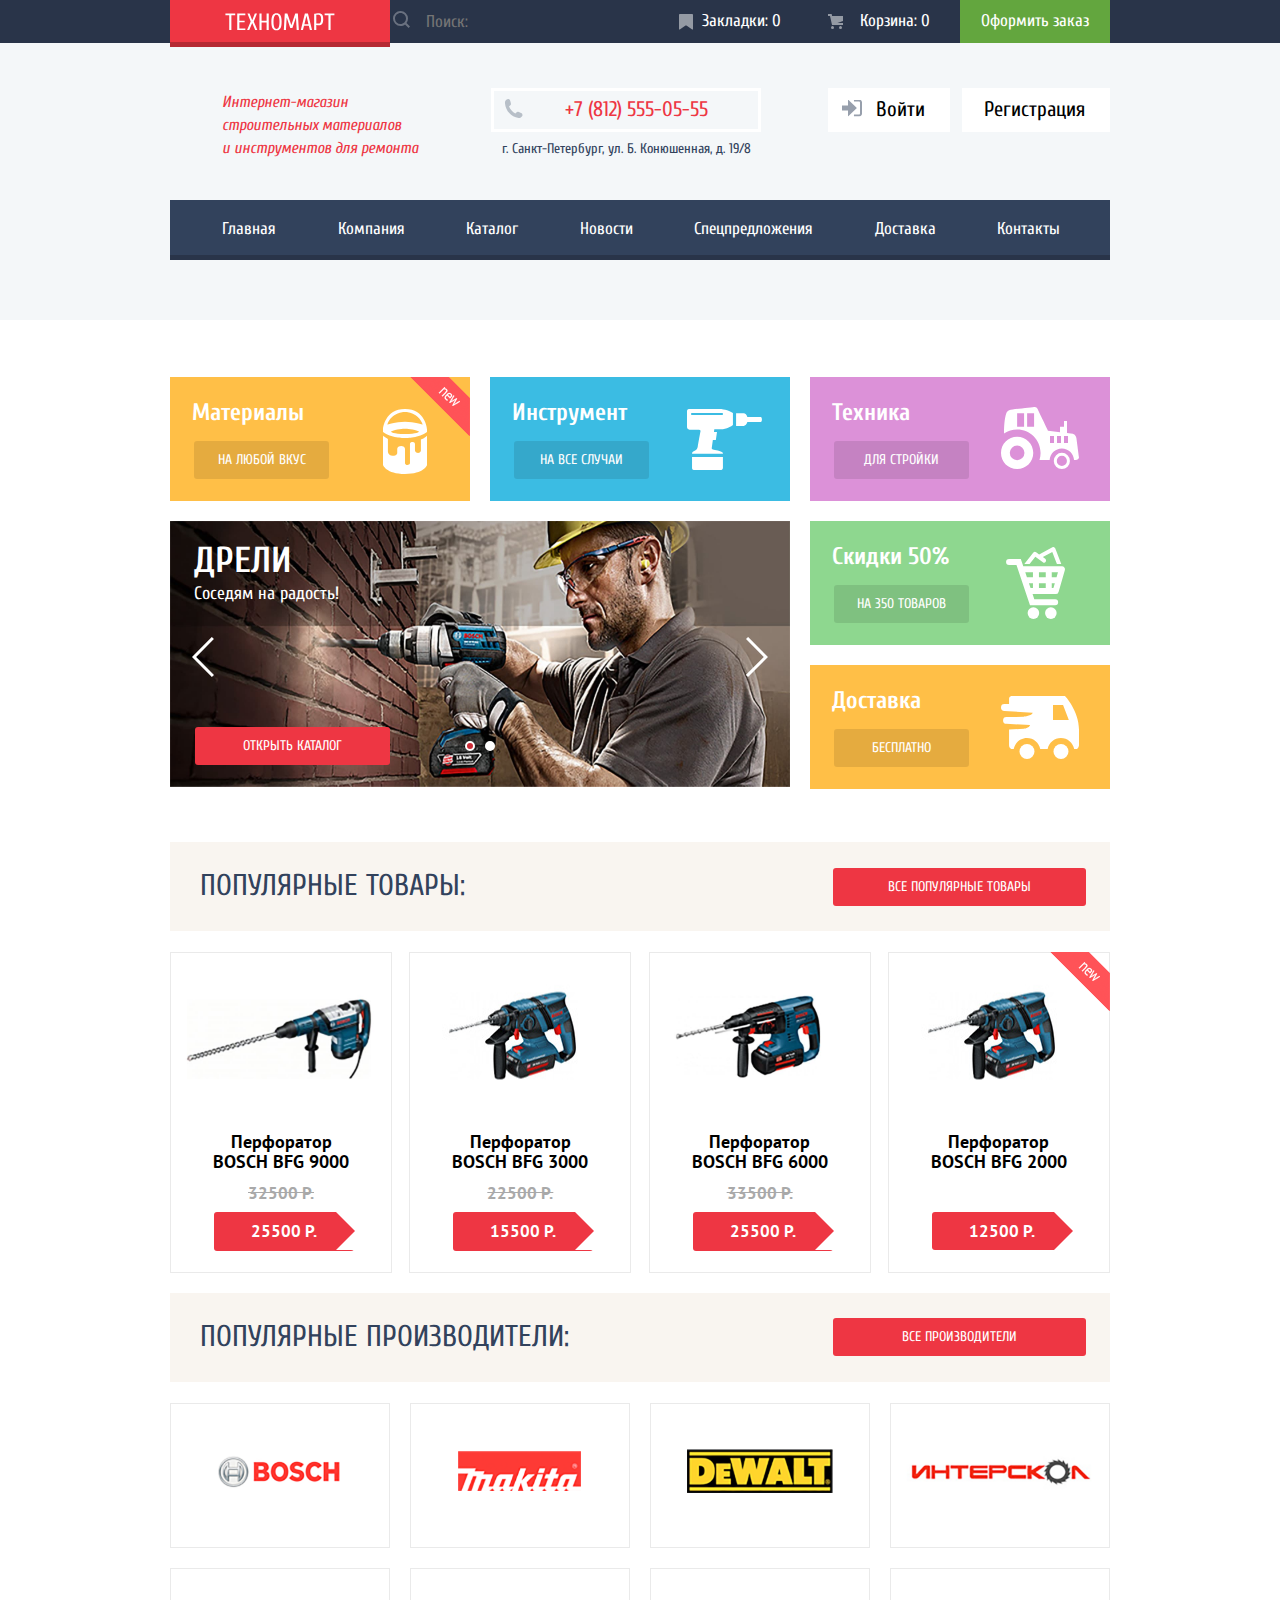
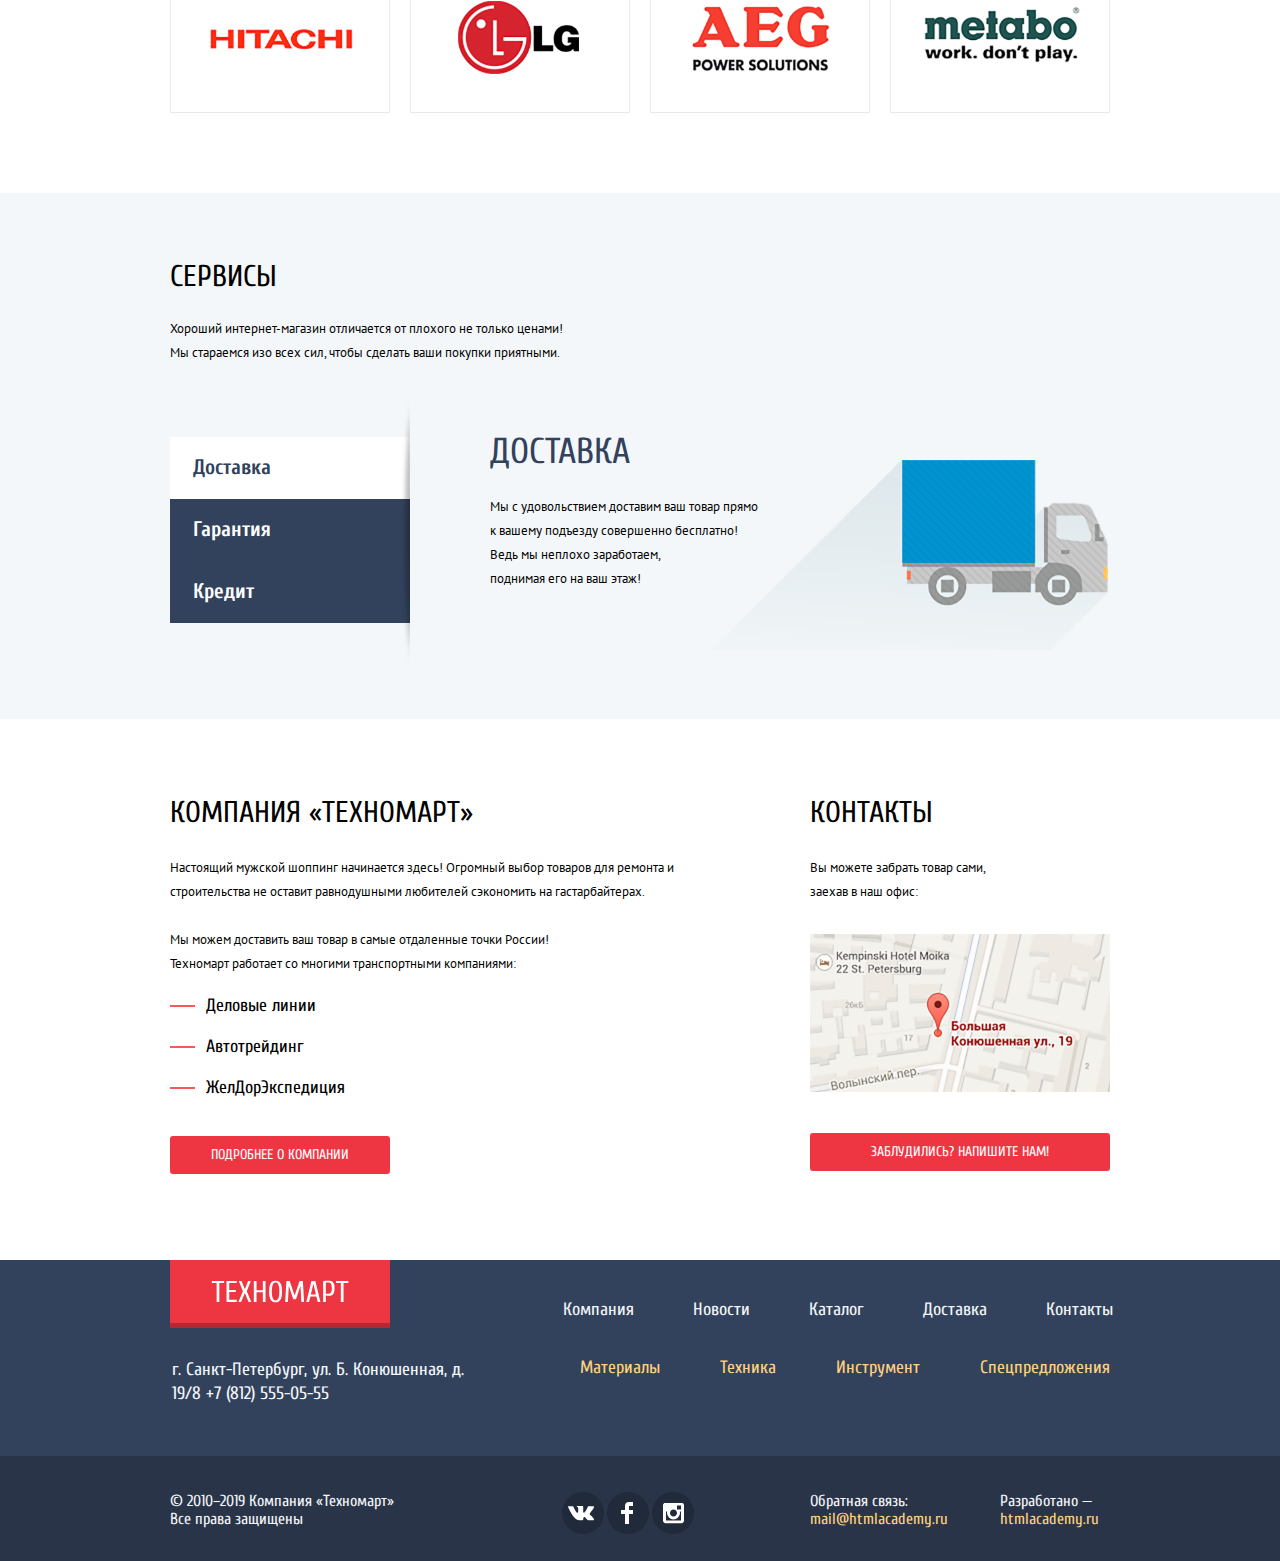
==== commit 90d66e25: "доработка для защиты2" ====
--- a/index.html
+++ b/index.html
@@ -172,14 +172,14 @@
     </div>
     <section class="list-producer wrapper">
       <ul>
-        <li><a href=""><img src="img/bosch.png" width="126" height="37" alt="bosh"></a></li>
-        <li><a href=""><img src="img/makita.png" width="123" height="40" alt="makita"></a></li>
-        <li><a href=""><img src="img/de-walt.png" width="146" height="44" alt="de-walt"></a></li>
-        <li><a href=""><img src="img/interskol.png" width="200" height="88" alt="interskol"></a></li>
-        <li><a href=""><img src="img/hitachi.png" width="169" height="31" alt="hitachi"></a></li>
-        <li><a href=""><img src="img/lg.png" width="121" height="73" alt="lg"></a></li>
-        <li><a href=""><img src="img/aeg.png" width="151" height="96" alt="aeg"></a></li>
-        <li><a href=""><img src="img/metabo.png" width="204" height="69" alt="metabo"></a></li>
+        <li><a href=""><img class="producer-bosh" src="img/bosch.png" width="126" height="37" alt="bosh"></a></li>
+        <li><a href=""><img class="producer-makita" src="img/makita.png" width="123" height="40" alt="makita"></a></li>
+        <li><a href=""><img class="producer-de-walt" src="img/de-walt.png" width="146" height="44" alt="de-walt"></a></li>
+        <li><a href=""><img class="producer-interskol" src="img/interskol.png" width="200" height="88" alt="interskol"></a></li>
+        <li><a href=""><img class="producer-hitachi" src="img/hitachi.png" width="169" height="31" alt="hitachi"></a></li>
+        <li><a href=""><img class="producer-lg" src="img/lg.png" width="121" height="73" alt="lg"></a></li>
+        <li><a href=""><img class="producer-ae" src="img/aeg.png" width="151" height="96" alt="aeg"></a></li>
+        <li><a href=""><img class="producer-metabo" src="img/metabo.png" width="204" height="69" alt="metabo"></a></li>
       </ul>
     </section>
     <div class="services">
--- a/css/style.css
+++ b/css/style.css
@@ -508,8 +508,6 @@
   right: 31px;
   margin-top: -31px;
 }
-
-
 
 .btn {
   display: block;
@@ -697,7 +695,8 @@
 }
 
 .price-old {
-  margin-bottom: 7px;
+  margin-top: 13px;
+  margin-bottom: 10px;
   text-decoration: line-through;
   color: #a9a9a9;
 }
@@ -707,7 +706,8 @@
   display: block;
   width: 80px;
   margin: 0 auto;
-  margin-bottom: 19px;
+  margin-left: 43px;
+  margin-bottom: 21px;
   padding: 10px 30px;
   color: white;
   background: #ee3643;
@@ -726,7 +726,7 @@
 }
 
 .products .non-old {
-  margin-bottom: 43px;
+  margin-bottom: 41px;
 }
 
 .flag {
@@ -792,10 +792,46 @@
 
 .list-producer img {
   position: absolute;
-  top: 50%;
-  left: 50%;
-  -webkit-transform: translateX(-50%) translateY(-50%);
-  transform: translateX(-50%) translateY(-50%);
+}
+
+.list-producer .producer-bosh {
+  top: 50px;
+  left: 45px;
+}
+
+.list-producer .producer-makita {
+  top: 47px;
+  left: 47px;
+}
+
+.list-producer .producer-de-walt {
+  top: 45px;
+  left: 36px;
+}
+
+.list-producer .producer-interskol {
+  top: 18px;
+  left: 8px;
+}
+
+.list-producer .producer-hitachi {
+  top: 55px;
+  left: 27px;
+}
+
+.list-producer .producer-lg {
+  top: 32px;
+  left: 47px;
+}
+
+.list-producer .producer-ae {
+  top: 20px;
+  left: 34px;
+}
+
+.list-producer .producer-metabo {
+  top: 31px;
+  left: 9px;
 }
 
 .info-company {
@@ -846,7 +882,7 @@
 
 .about ul {
   margin: 0;
-  margin-bottom: 35px;
+  margin-bottom: 38px;
   padding: 0;
 }
 
@@ -862,8 +898,8 @@
 }
 
 .about li::before {
-  content: ";
-  position: absolute;
+  content: "";
+position: absolute;
   left: -36px;
   top: 9px;
   display: block;
@@ -879,6 +915,10 @@
 .contacts-map p {
   width: 180px;
   margin-bottom: 30px;
+}
+
+.contacts-map img {
+  margin-bottom: 2px;
 }
 
 .open-map {
@@ -1498,7 +1538,7 @@
   display: -webkit-box;
   display: -ms-flexbox;
   display: flex;
-  margin-top: 30px;
+  margin-top: 31px;
   padding: 0;
 }
 
@@ -1630,7 +1670,7 @@
   display: block;
   margin-bottom: 20px;
   padding-left: 34px;
-  font-family: "PT Sans",  "Arial", sans-serif;
+  font-family: "PT Sans", "Arial", sans-serif;
   font-style: normal;
   font-size: 15px;
   line-height: 20px;
@@ -1705,7 +1745,7 @@
 .modal-content input[type=password] {
   width: 200px;
   padding: 10px 0px 10px 16px;
-  font-family: "PT Sans",  "Arial", sans-serif;
+  font-family: "PT Sans", "Arial", sans-serif;
   font-size: 13px;
   vertical-align: middle;
   color: #999;
@@ -1801,7 +1841,7 @@
   min-height: 104px;
   margin-top: 10px;
   padding: 5px 0 0 12px;
-  font-family: "PT Sans",  "Arial", sans-serif;
+  font-family: "PT Sans", "Arial", sans-serif;
   font-size: 13px;
   color: #a9a9a9;
   border: 2px solid #dee3e4;
@@ -2082,7 +2122,7 @@
 
 .filter-item legend {
   margin-bottom: 12px;
-  font-family: "PT Sans",  "Arial", sans-serif;
+  font-family: "PT Sans", "Arial", sans-serif;
   font-size: 17px;
   font-weight: bold;
   line-height: 1.76;
@@ -2167,7 +2207,7 @@
   padding-top: 8px;
   padding-bottom: 8px;
   padding-left: 18px;
-  font-family: "PT Sans",  "Arial", sans-serif;
+  font-family: "PT Sans", "Arial", sans-serif;
   font-style: normal;
   font-size: 17px;
   text-align: center;
@@ -2198,7 +2238,7 @@
   background-image: url(../img/delivery.png);
   background-size: 468px 261px;
   background-repeat: no-repeat;
-  background-position: 150px 90px;
+  background-position: 150px 95px;
 }
 
 .services-back-2 {
@@ -2237,7 +2277,7 @@
 
 .services h2 {
   margin: 0;
-  padding-top: 68px;
+  padding-top: 69px;
   padding-bottom: 25px;
   font-size: 30px;
   font-weight: normal;
@@ -2255,7 +2295,7 @@
 
 .services-list {
   position: relative;
-  margin-top: 68px;
+  margin-top: 72px;
   padding-left: 0;
 }
 
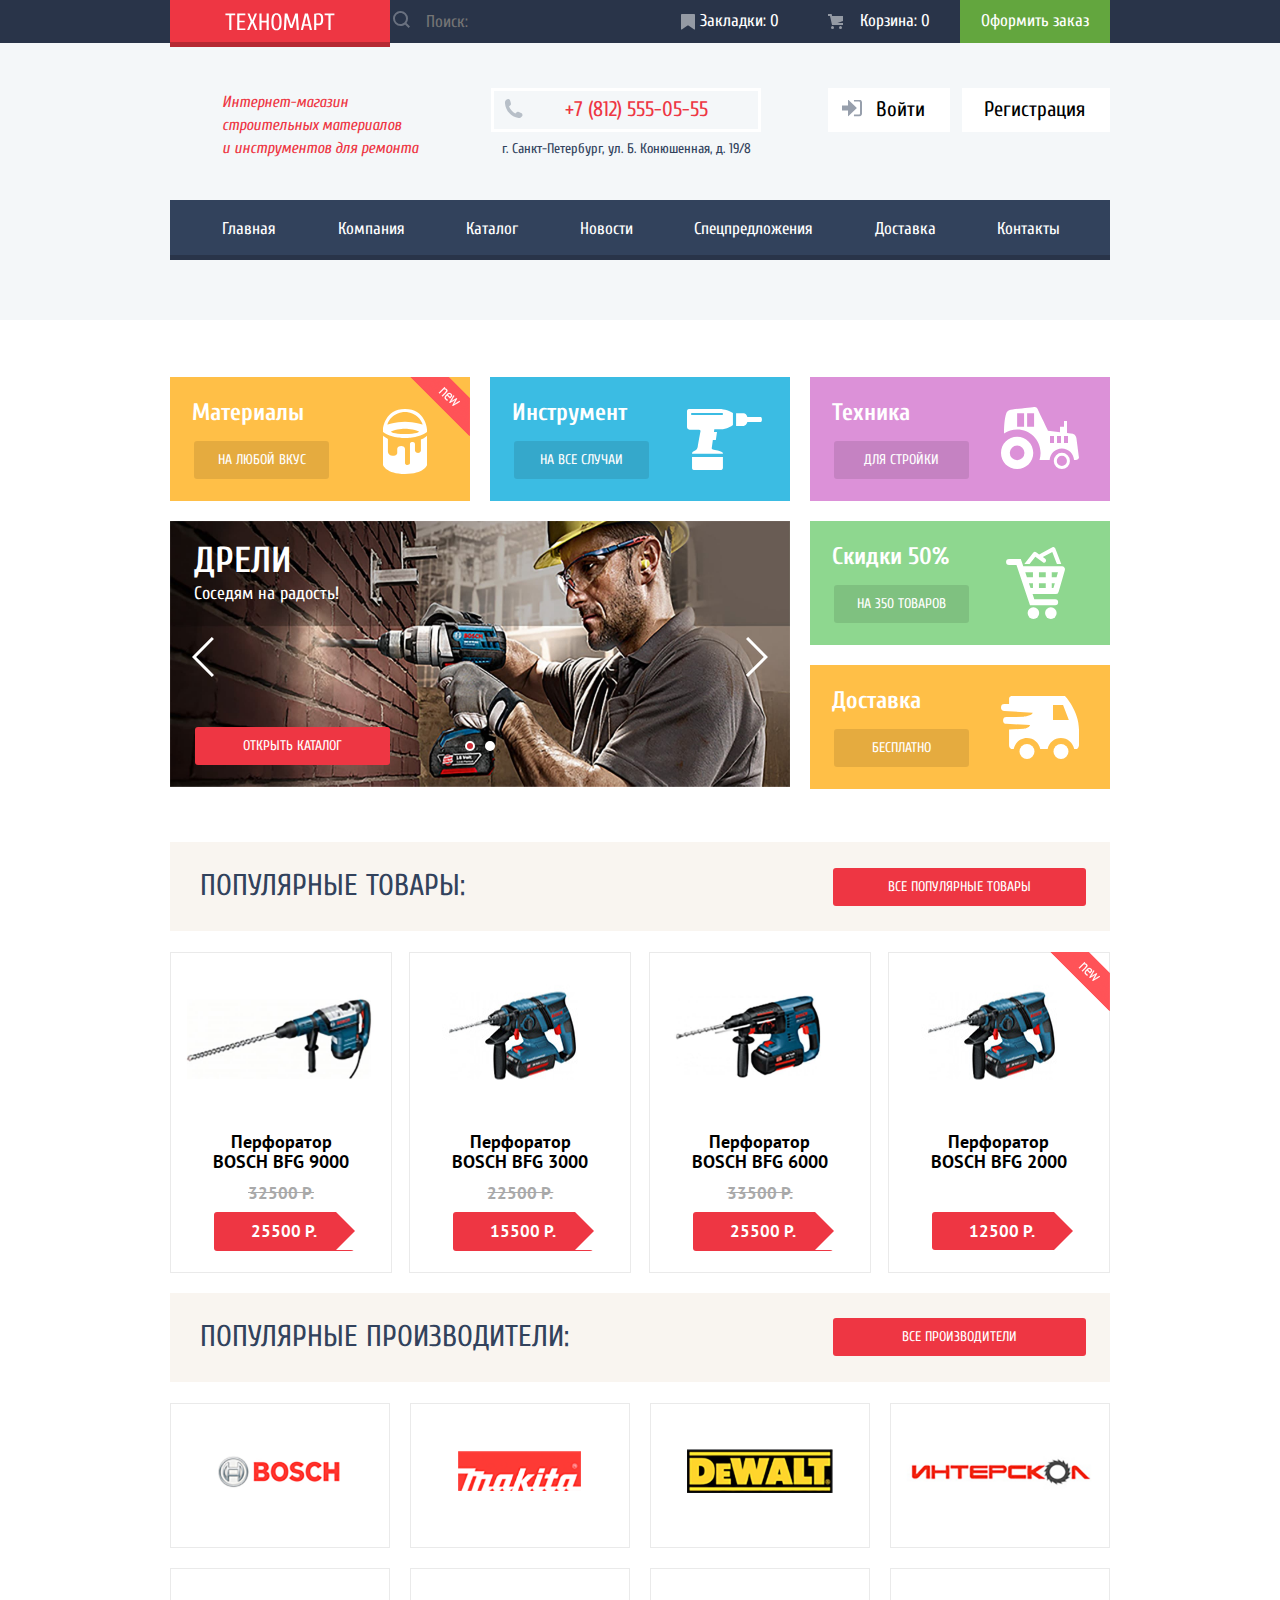
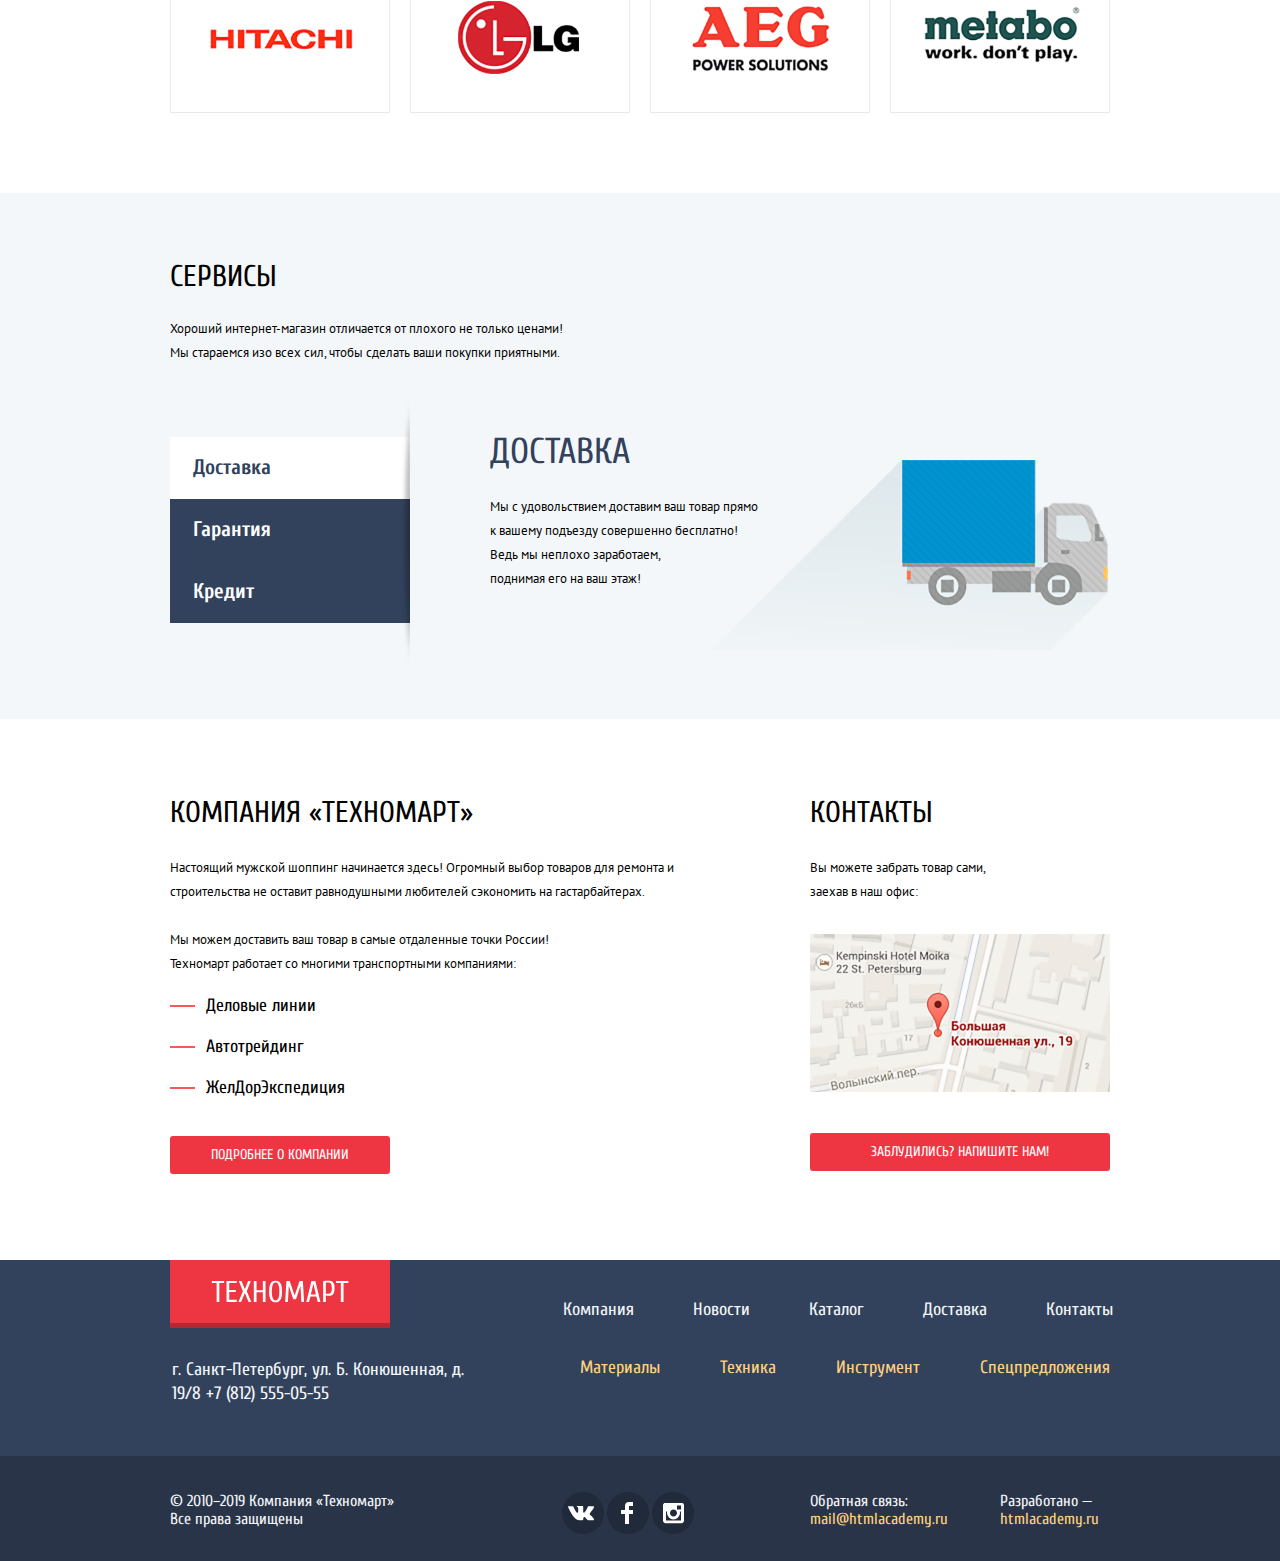
==== commit 4d90e600: "доработки для 2ой защиты" ====
--- a/index.html
+++ b/index.html
@@ -23,13 +23,15 @@
             <path fill="#ffffff" d="M17 15.586l-3.542-3.542A7.465 7.465 0 0 0 15 7.5 7.5 7.5 0 1 0 7.5 15c1.71 0 3.282-.579 4.544-1.542L15.586 17 17 15.586zM2 7.5C2 4.467 4.467 2 7.5 2 10.532 2 13 4.467 13 7.5c0 3.032-2.468 5.5-5.5 5.5A5.506 5.506 0 0 1 2 7.5z" /></svg>
         </form>
         <ul class="main-user">
-          <li class="bookmark-head"><a href=""><svg xmlns="http://www.w3.org/2000/svg" width="14" height="16" viewBox="0 0 14 16">
-                <path fill="#ffffff" d="M14 15c0 .55-.368.741-.818.426l-5.363-3.765c-.45-.315-1.187-.315-1.637 0L.818 15.426C.368 15.741 0 15.55 0 15V1c0-.55.45-1 1-1h12c.55 0 1 .45 1 1v14z" /></svg>
-              Закладки: 0</a></li>
+          <li class="bookmark-head"><a href="">
+            <svg xmlns="http://www.w3.org/2000/svg" width="14" height="16" viewBox="0 0 14 16">
+            <path fill="#ffffff" d="M14 15c0 .55-.368.741-.818.426l-5.363-3.765c-.45-.315-1.187-.315-1.637 0L.818 15.426C.368 15.741 0 15.55 0 15V1c0-.55.45-1 1-1h12c.55 0 1 .45 1 1v14z" /></svg>Закладки: 0</a>
+          </li>
           <li class="cart"><a href=""><svg xmlns="http://www.w3.org/2000/svg" width="15" height="15" viewBox="0 0 15 15">
-                <circle fill="#ffffff" cx="4.5" cy="13.5" r="1.5" />
-                <circle fill="#ffffff" cx="12.5" cy="13.5" r="1.5" />
-                <path fill="#ffffff" d="M15 2H4.07l-.422-2H0v2h2.031l1.985 9H15V9H9.441L15 6.951z" /></svg>Корзина: 0</a></li>
+            <circle fill="#ffffff" cx="4.5" cy="13.5" r="1.5" />
+             <circle fill="#ffffff" cx="12.5" cy="13.5" r="1.5" />
+             <path fill="#ffffff" d="M15 2H4.07l-.422-2H0v2h2.031l1.985 9H15V9H9.441L15 6.951z" /></svg>Корзина: 0</a>
+           </li>
           <li><a class="checkout" href="">Оформить заказ</a></li>
         </ul>
       </div>
--- a/css/style.css
+++ b/css/style.css
@@ -17,8 +17,8 @@
   padding-left: 55px;
   padding-bottom: 16px;
   background-color: #ee3643;
-  -webkit-box-shadow: inset 0px -5px 0 0 rgba(0, 0, 0, 0.24);
-  box-shadow: inset 0px -5px 0 0 rgba(0, 0, 0, 0.24);
+  -webkit-box-shadow: inset 0 -5px 0 0 rgba(0, 0, 0, 0.24);
+  box-shadow: inset 0 -5px 0 0 rgba(0, 0, 0, 0.24);
   z-index: 9;
 }
 
@@ -322,8 +322,8 @@
   margin: 0;
   padding: 0;
   background-color: #32425c;
-  -webkit-box-shadow: inset 0px -5px 0 0 #293449;
-  box-shadow: inset 0px -5px 0 0 #293449;
+  -webkit-box-shadow: inset 0 -5px 0 0 #293449;
+  box-shadow: inset 0 -5px 0 0 #293449;
 }
 
 .nav li {
@@ -448,7 +448,7 @@
 }
 
 .offer-materials::after {
-  content: url(../img/icon-1.svg);
+  content: url(../img/icon-materials.svg);
   position: absolute;
   width: 44px;
   height: 65px;
@@ -462,7 +462,7 @@
 }
 
 .offer-tool::after {
-  content: url(../img/icon-2.svg);
+  content: url(../img/icon-tool.svg);
   position: absolute;
   width: 75px;
   height: 61px;
@@ -476,7 +476,7 @@
 }
 
 .offer-equipment::after {
-  content: url(../img/icon-3.svg);
+  content: url(../img/icon-equipment.svg);
   position: absolute;
   widows: 78px;
   height: 62px;
@@ -490,7 +490,7 @@
 }
 
 .offer-sale::after {
-  content: url(../img/icon-4.svg);
+  content: url(../img/icon-sale.svg);
   position: absolute;
   width: 59px;
   height: 72px;
@@ -500,7 +500,7 @@
 }
 
 .offer-delivery::after {
-  content: url(../img/icon-5.svg);
+  content: url(../img/icon-delivery.svg);
   position: absolute;
   width: 78px;
   height: 63px;
@@ -745,8 +745,8 @@
 }
 
 .flag-item {
-  top: 0px;
-  right: 0px;
+  top: 0;
+  right: 0;
 }
 
 .list-producer {
@@ -773,13 +773,13 @@
 }
 
 .list-producer li:hover {
-  -webkit-box-shadow: 0px 10px 25px 0 rgba(41, 52, 73, 0.5);
-  box-shadow: 0px 10px 25px 0 rgba(41, 52, 73, 0.5);
+  -webkit-box-shadow: 0 10px 25px 0 rgba(41, 52, 73, 0.5);
+  box-shadow: 0 10px 25px 0 rgba(41, 52, 73, 0.5);
 }
 
 .list-producer li:active a {
-  -webkit-box-shadow: 0px 4px 10px 0 rgba(41, 52, 73, 0.5);
-  box-shadow: 0px 4px 10px 0 rgba(41, 52, 73, 0.5);
+  -webkit-box-shadow: 0 4px 10px 0 rgba(41, 52, 73, 0.5);
+  box-shadow: 0 4px 10px 0 rgba(41, 52, 73, 0.5);
   opacity: 0.5;
 }
 
@@ -899,7 +899,7 @@
 
 .about li::before {
   content: "";
-position: absolute;
+  position: absolute;
   left: -36px;
   top: 9px;
   display: block;
@@ -1171,31 +1171,35 @@
 .user-cabinet {
   position: relative;
   display: block;
+  width: 299px;
   padding-top: 10px;
   padding-bottom: 12px;
-  padding-left: 46px;
-  padding-right: 65px;
+  text-decoration: none;
+  background-color: #ffffff;
+}
+
+.user-cabinet .user-name {
+  position: relative;
+  padding-left: 45px;
+  text-decoration: none;
   font-size: 21px;
   line-height: 1;
   color: #000000;
-  text-decoration: none;
-  background-color: #ffffff;
-}
-
-
-.login-user .user-cabinet::before {
+}
+
+
+.user-name::before {
   content: url(../img/icon-user.svg);
   position: absolute;
-  top: 12px;
-  left: 15px;
+  top: 4px;
+  left: 13px;
   opacity: 0.5;
 }
 
-.login-user .user-cabinet::after {
-  content: url(../img/icon-logout.svg);
-  position: absolute;
-  top: 15px;
-  right: 7px;
+.user-cabinet svg {
+  position: absolute;
+  top: 13px;
+  right: 10px;
   opacity: 0.5;
 }
 
@@ -1204,13 +1208,14 @@
   color: rgba(0, 0, 0, 0.3);
 }
 
-.user-cabinet:hover::before,
-.user-cabinet:hover::after {
+.user-name:hover::before,
+.user-cabinet svg:hover {
   opacity: 1;
 }
 
-.user-cabinet:active::before,
-.user-cabinet:active::after {
+.user-name:active,
+.user-name:active::before,
+.user-cabinet svg:active {
   opacity: 0.5;
 }
 
@@ -1424,6 +1429,11 @@
   border: solid 1px #bdc6ca;
 }
 
+.filter button:focus {
+  outline: auto;
+  outline-color: #a8c3ff;
+}
+
 .item-sorting {
   width: 700px;
 }
@@ -1432,9 +1442,6 @@
   display: -webkit-box;
   display: -ms-flexbox;
   display: flex;
-  -webkit-box-pack: ;
-  -ms-flex-pack: ;
-  justify-content: ;
   background-color: #f7f3ec;
   margin-bottom: 20px;
 }
@@ -1616,9 +1623,19 @@
 /*-------------CHECKBOX----------------------*/
 
 
-.manufacturer input[type="checkbox"] {
-  display: none;
-}
+
+input[type=checkbox].visually-hidden,
+input[type=radio].visually-hidden {
+  position: absolute;
+  width: 1px;
+  height: 1px;
+  margin: -1px;
+  border: 0;
+  padding: 0;
+  clip: rect(0 0 0 0);
+  overflow: hidden;
+}
+
 
 .manufacturer label {
   position: relative;
@@ -1648,6 +1665,12 @@
   left: 0;
 }
 
+.manufacturer input[type=checkbox]:focus+label::before {
+  outline: auto;
+  outline-color: #a8c3ff;
+}
+
+
 .manufacturer input[type=checkbox]:checked+label::after {
   content: url(../img/checkbox-on.svg);
   position: absolute;
@@ -1660,10 +1683,6 @@
 
 /*-------------------RADIOBUTTON----------------------------*/
 
-
-.power input[type="radio"] {
-  display: none;
-}
 
 .power input[type=radio]+label {
   position: relative;
@@ -1702,6 +1721,11 @@
   left: 0;
 }
 
+.power input[type=radio]:focus+label::before {
+  outline: auto;
+  outline-color: #a8c3ff;
+}
+
 .power input[type=radio]:checked+label::after {
   content: url(../img/radio-on.svg);
   position: absolute;
@@ -1721,8 +1745,8 @@
   left: calc(50% - (620px / 2));
   width: 620px;
   border-top: 7px solid #ee3643;
-  -webkit-box-shadow: 0px 20px 40px 0 rgba(0, 0, 0, 0.75);
-  box-shadow: 0px 20px 40px 0 rgba(0, 0, 0, 0.75);
+  -webkit-box-shadow: 0 20px 40px 0 rgba(0, 0, 0, 0.75);
+  box-shadow: 0 20px 40px 0 rgba(0, 0, 0, 0.75);
   background-color: #ffffff;
   z-index: 999;
 }
@@ -1744,7 +1768,7 @@
 .modal-content input[type=text],
 .modal-content input[type=password] {
   width: 200px;
-  padding: 10px 0px 10px 16px;
+  padding: 10px 0 10px 16px;
   font-family: "PT Sans", "Arial", sans-serif;
   font-size: 13px;
   vertical-align: middle;
@@ -1773,7 +1797,7 @@
   content: "";
   position: absolute;
   top: 5px;
-  right: 0px;
+  right: 0;
   -webkit-transform: rotate(-45deg);
   transform: rotate(-45deg);
   width: 27px;
@@ -1882,8 +1906,8 @@
   left: calc(50% - (940px / 2));
   width: 940px;
   height: 446px;
-  -webkit-box-shadow: 0px 20px 40px 0 rgba(0, 0, 0, 0.75);
-  box-shadow: 0px 20px 40px 0 rgba(0, 0, 0, 0.75);
+  -webkit-box-shadow: 0 20px 40px 0 rgba(0, 0, 0, 0.75);
+  box-shadow: 0 20px 40px 0 rgba(0, 0, 0, 0.75);
   z-index: 999;
 }
 
@@ -1917,8 +1941,8 @@
   left: calc(50% - (620px / 2));
   width: 620px;
   border-top: 7px solid #ee3643;
-  -webkit-box-shadow: 0px 20px 40px 0 rgba(0, 0, 0, 0.75);
-  box-shadow: 0px 20px 40px 0 rgba(0, 0, 0, 0.75);
+  -webkit-box-shadow: 0 20px 40px 0 rgba(0, 0, 0, 0.75);
+  box-shadow: 0 20px 40px 0 rgba(0, 0, 0, 0.75);
   background-color: #ffffff;
   z-index: 999;
 }
@@ -2146,14 +2170,11 @@
 }
 
 
-
 .range-controls .bar {
   width: 80%;
   height: 2px;
   background: #00ca74;
 }
-
-
 
 
 .range-controls .toggle {
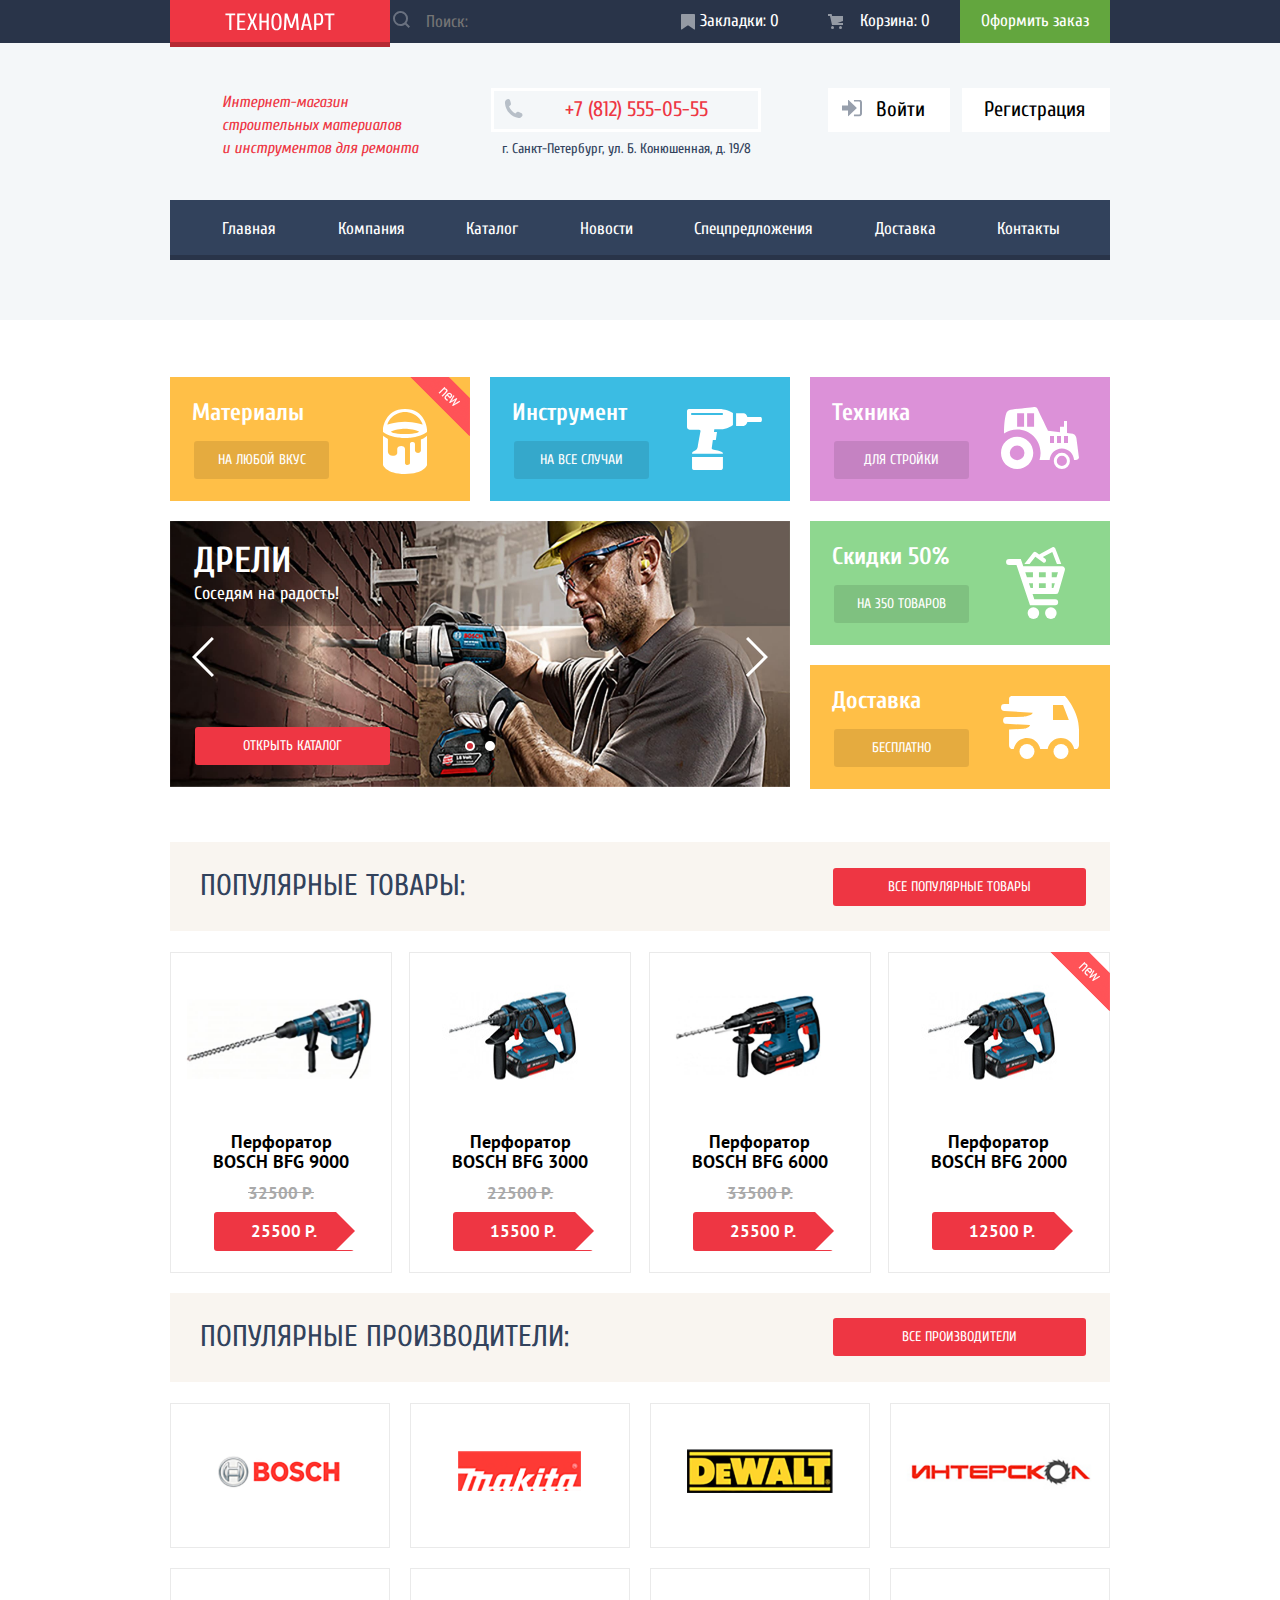
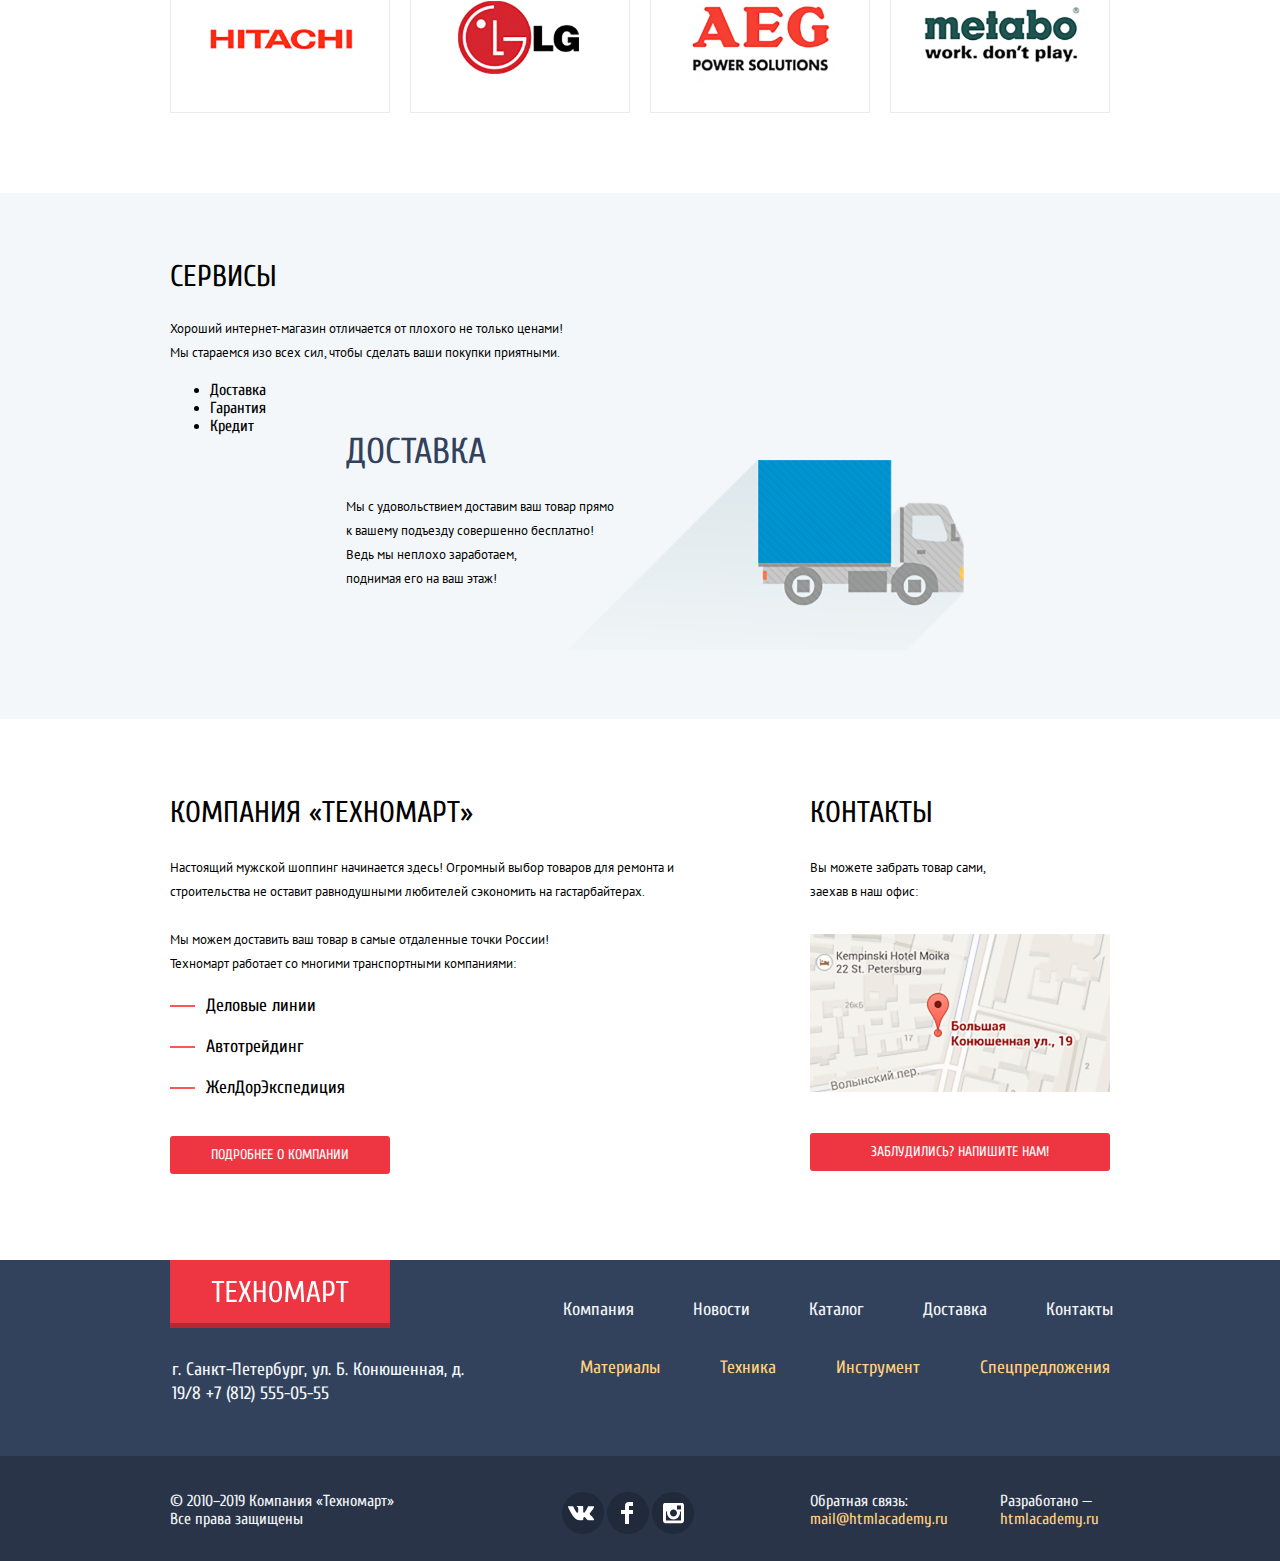
==== commit a5c0063a: "форматирование" ====
--- a/index.html
+++ b/index.html
@@ -20,18 +20,22 @@
           <label for="search">Поиск</label>
           <input type="search" tabindex="1" name="q" id="search" placeholder="Поиск:">
           <svg xmlns="http://www.w3.org/2000/svg" width="17" height="17" viewBox="0 0 17 17">
-            <path fill="#ffffff" d="M17 15.586l-3.542-3.542A7.465 7.465 0 0 0 15 7.5 7.5 7.5 0 1 0 7.5 15c1.71 0 3.282-.579 4.544-1.542L15.586 17 17 15.586zM2 7.5C2 4.467 4.467 2 7.5 2 10.532 2 13 4.467 13 7.5c0 3.032-2.468 5.5-5.5 5.5A5.506 5.506 0 0 1 2 7.5z" /></svg>
+            <path fill="#ffffff" d="M17 15.586l-3.542-3.542A7.465 7.465 0 0 0 15 7.5 7.5 7.5 0 1 0 7.5 15c1.71 0 3.282-.579 4.544-1.542L15.586 17 17 15.586zM2 7.5C2 4.467 4.467 2 7.5 2 10.532 2 13 4.467 13 7.5c0 3.032-2.468 5.5-5.5 5.5A5.506 5.506 0 0 1 2 7.5z" />
+          </svg>
         </form>
         <ul class="main-user">
           <li class="bookmark-head"><a href="">
             <svg xmlns="http://www.w3.org/2000/svg" width="14" height="16" viewBox="0 0 14 16">
-            <path fill="#ffffff" d="M14 15c0 .55-.368.741-.818.426l-5.363-3.765c-.45-.315-1.187-.315-1.637 0L.818 15.426C.368 15.741 0 15.55 0 15V1c0-.55.45-1 1-1h12c.55 0 1 .45 1 1v14z" /></svg>Закладки: 0</a>
+            <path fill="#ffffff" d="M14 15c0 .55-.368.741-.818.426l-5.363-3.765c-.45-.315-1.187-.315-1.637 0L.818 15.426C.368 15.741 0 15.55 0 15V1c0-.55.45-1 1-1h12c.55 0 1 .45 1 1v14z" />
+          </svg>Закладки: 0</a>
           </li>
-          <li class="cart"><a href=""><svg xmlns="http://www.w3.org/2000/svg" width="15" height="15" viewBox="0 0 15 15">
-            <circle fill="#ffffff" cx="4.5" cy="13.5" r="1.5" />
+          <li class="cart"><a href="">
+            <svg xmlns="http://www.w3.org/2000/svg" width="15" height="15" viewBox="0 0 15 15">
+             <circle fill="#ffffff" cx="4.5" cy="13.5" r="1.5" />
              <circle fill="#ffffff" cx="12.5" cy="13.5" r="1.5" />
-             <path fill="#ffffff" d="M15 2H4.07l-.422-2H0v2h2.031l1.985 9H15V9H9.441L15 6.951z" /></svg>Корзина: 0</a>
-           </li>
+             <path fill="#ffffff" d="M15 2H4.07l-.422-2H0v2h2.031l1.985 9H15V9H9.441L15 6.951z" />
+           </svg>Корзина: 0</a>
+          </li>
           <li><a class="checkout" href="">Оформить заказ</a></li>
         </ul>
       </div>
@@ -193,8 +197,7 @@
           <input type="radio" class="servic-check-1" id="servic-check-1" name="serv-input" checked>
           <input type="radio" class="servic-check-2" id="servic-check-2" name="serv-input">
           <input type="radio" class="servic-check-3" id="servic-check-3" name="serv-input">
-          <ul class="services-list
- services-block">
+          <ul class="services-listservices-block">
             <li><label class="servic-check-active-1 active-services-list" for="servic-check-1">Доставка</label></li>
             <li><label class="servic-check-active-2" for="servic-check-2">Гарантия</label></li>
             <li><label class="servic-check-active-3" for="servic-check-3">Кредит</label></li>
@@ -279,8 +282,7 @@
         <div class="mail-dev">
           <p>
             Обратная связь:
-            <a class="mail" href="mailto:mail@htmlacademy.ru">
-              mail@htmlacademy.ru</a>
+            <a class="mail" href="mailto:mail@htmlacademy.ru">mail@htmlacademy.ru</a>
           </p>
           <p>
             Разработано —
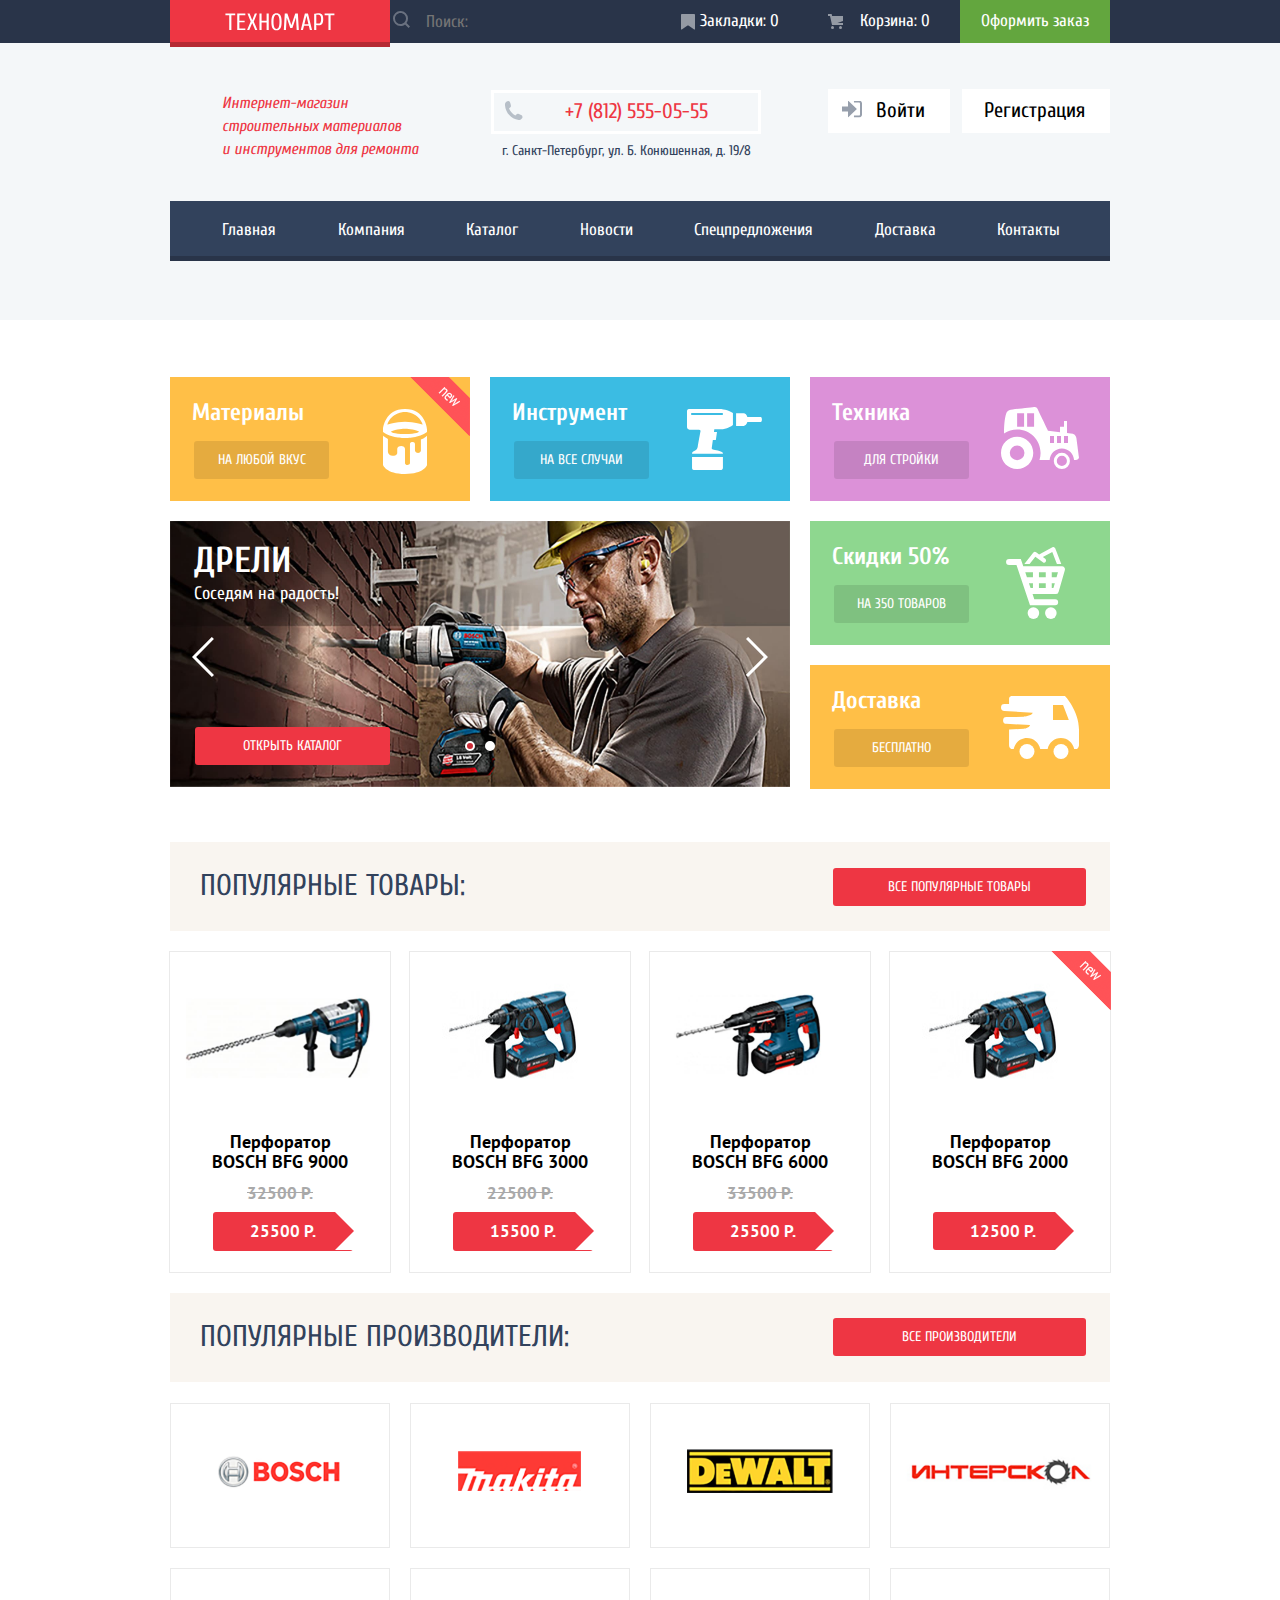
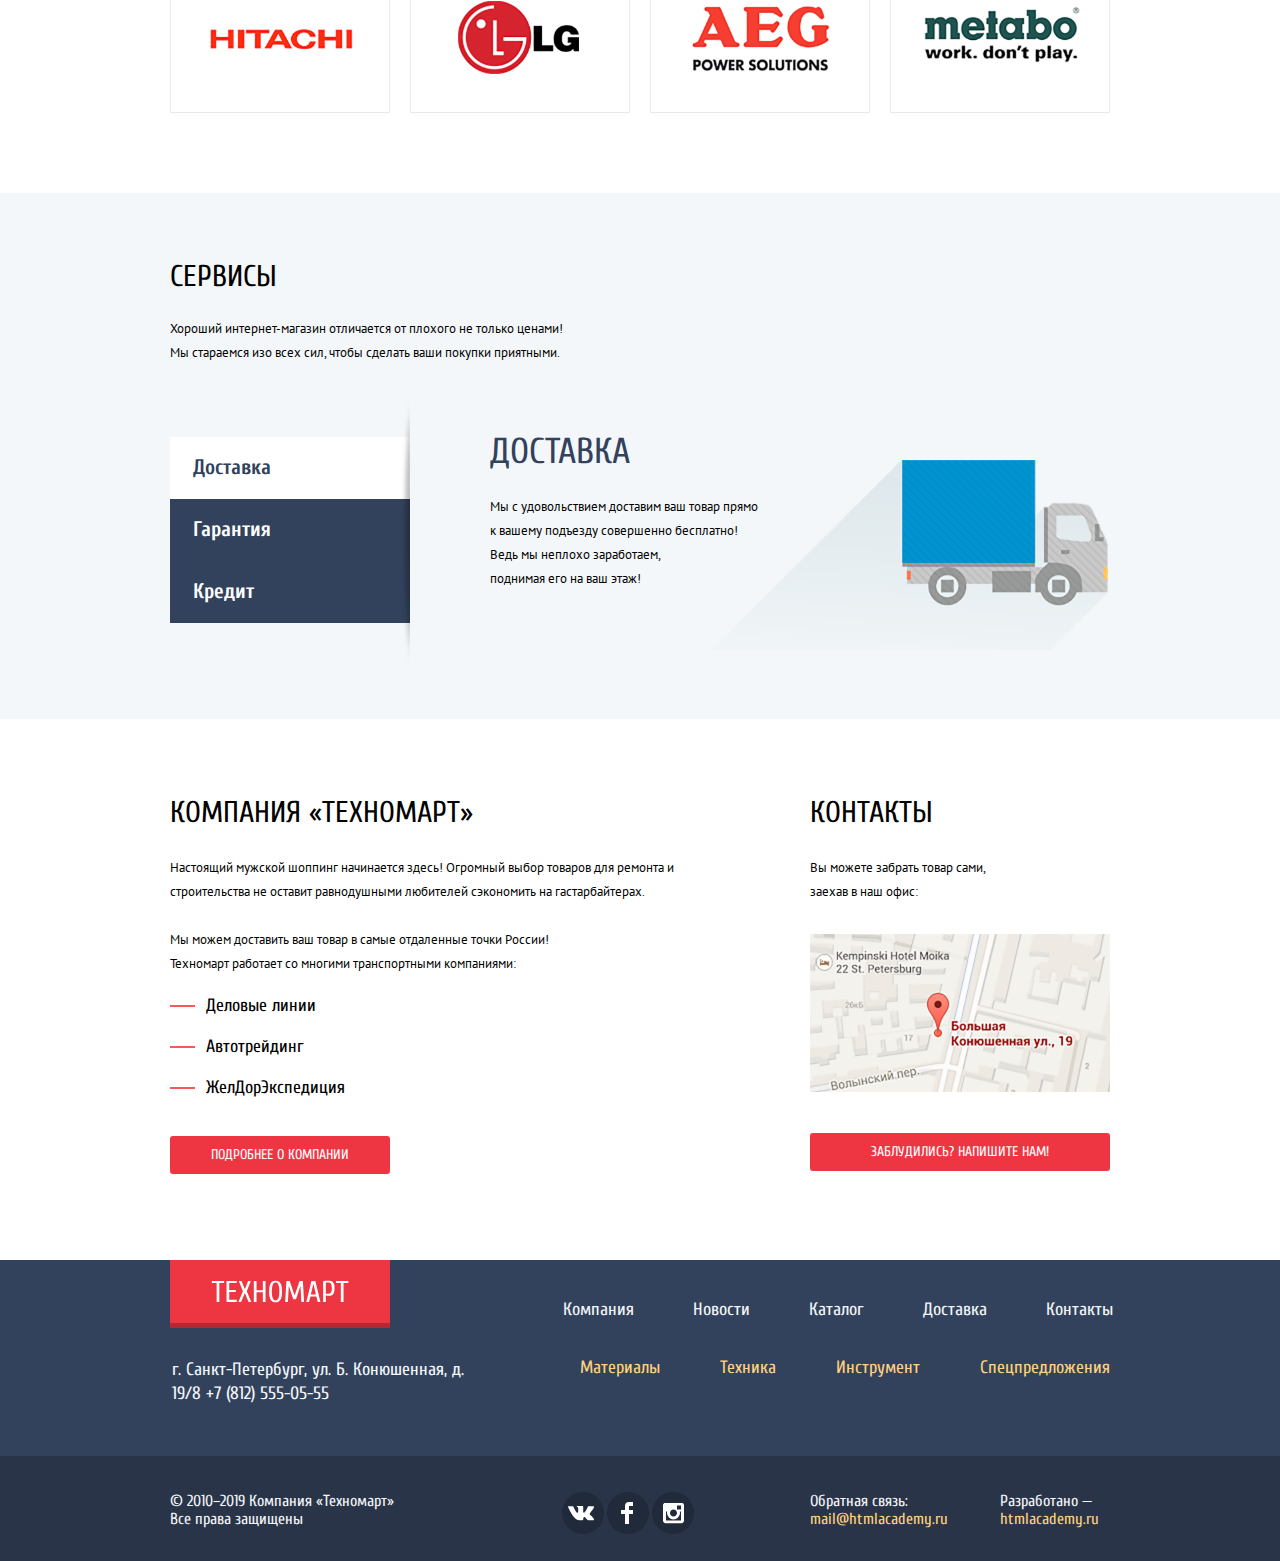
==== commit a3fa7f10: "Доработки" ====
--- a/index.html
+++ b/index.html
@@ -20,22 +20,18 @@
           <label for="search">Поиск</label>
           <input type="search" tabindex="1" name="q" id="search" placeholder="Поиск:">
           <svg xmlns="http://www.w3.org/2000/svg" width="17" height="17" viewBox="0 0 17 17">
-            <path fill="#ffffff" d="M17 15.586l-3.542-3.542A7.465 7.465 0 0 0 15 7.5 7.5 7.5 0 1 0 7.5 15c1.71 0 3.282-.579 4.544-1.542L15.586 17 17 15.586zM2 7.5C2 4.467 4.467 2 7.5 2 10.532 2 13 4.467 13 7.5c0 3.032-2.468 5.5-5.5 5.5A5.506 5.506 0 0 1 2 7.5z" />
-          </svg>
+            <path fill="#ffffff" d="M17 15.586l-3.542-3.542A7.465 7.465 0 0 0 15 7.5 7.5 7.5 0 1 0 7.5 15c1.71 0 3.282-.579 4.544-1.542L15.586 17 17 15.586zM2 7.5C2 4.467 4.467 2 7.5 2 10.532 2 13 4.467 13 7.5c0 3.032-2.468 5.5-5.5 5.5A5.506 5.506 0 0 1 2 7.5z" /></svg>
         </form>
         <ul class="main-user">
           <li class="bookmark-head"><a href="">
             <svg xmlns="http://www.w3.org/2000/svg" width="14" height="16" viewBox="0 0 14 16">
-            <path fill="#ffffff" d="M14 15c0 .55-.368.741-.818.426l-5.363-3.765c-.45-.315-1.187-.315-1.637 0L.818 15.426C.368 15.741 0 15.55 0 15V1c0-.55.45-1 1-1h12c.55 0 1 .45 1 1v14z" />
-          </svg>Закладки: 0</a>
+            <path fill="#ffffff" d="M14 15c0 .55-.368.741-.818.426l-5.363-3.765c-.45-.315-1.187-.315-1.637 0L.818 15.426C.368 15.741 0 15.55 0 15V1c0-.55.45-1 1-1h12c.55 0 1 .45 1 1v14z" /></svg>Закладки: 0</a>
           </li>
-          <li class="cart"><a href="">
-            <svg xmlns="http://www.w3.org/2000/svg" width="15" height="15" viewBox="0 0 15 15">
-             <circle fill="#ffffff" cx="4.5" cy="13.5" r="1.5" />
+          <li class="cart"><a href=""><svg xmlns="http://www.w3.org/2000/svg" width="15" height="15" viewBox="0 0 15 15">
+            <circle fill="#ffffff" cx="4.5" cy="13.5" r="1.5" />
              <circle fill="#ffffff" cx="12.5" cy="13.5" r="1.5" />
-             <path fill="#ffffff" d="M15 2H4.07l-.422-2H0v2h2.031l1.985 9H15V9H9.441L15 6.951z" />
-           </svg>Корзина: 0</a>
-          </li>
+             <path fill="#ffffff" d="M15 2H4.07l-.422-2H0v2h2.031l1.985 9H15V9H9.441L15 6.951z" /></svg>Корзина: 0</a>
+           </li>
           <li><a class="checkout" href="">Оформить заказ</a></li>
         </ul>
       </div>
@@ -121,7 +117,7 @@
       <a class="btn btn-item" href="">все популярные товары</a>
     </div>
     <section class="products wrapper">
-      <ul>
+      <ul class="products-index">
         <li>
           <img src="img/item3.jpg" width="218" height="170" alt="перфоратор">
           <div class="buy">
@@ -197,7 +193,8 @@
           <input type="radio" class="servic-check-1" id="servic-check-1" name="serv-input" checked>
           <input type="radio" class="servic-check-2" id="servic-check-2" name="serv-input">
           <input type="radio" class="servic-check-3" id="servic-check-3" name="serv-input">
-          <ul class="services-listservices-block">
+          <ul class="services-list
+ services-block">
             <li><label class="servic-check-active-1 active-services-list" for="servic-check-1">Доставка</label></li>
             <li><label class="servic-check-active-2" for="servic-check-2">Гарантия</label></li>
             <li><label class="servic-check-active-3" for="servic-check-3">Кредит</label></li>
@@ -282,7 +279,8 @@
         <div class="mail-dev">
           <p>
             Обратная связь:
-            <a class="mail" href="mailto:mail@htmlacademy.ru">mail@htmlacademy.ru</a>
+            <a class="mail" href="mailto:mail@htmlacademy.ru">
+              mail@htmlacademy.ru</a>
           </p>
           <p>
             Разработано —
@@ -298,11 +296,11 @@
       <div class="modal-container">
         <div class="modal-user">
           <label for="form-login">Ваше имя:</label>
-          <input class="icon-user" type="text" name="login" placeholder="Имя Фамилия" id="form-login">
+          <input type="text" name="login" placeholder="Имя Фамилия" id="form-login">
         </div>
         <div class="modal-password">
           <label for="form-mail">Ваш e-mail:</label>
-          <input class="icon-password" type="password" name="password" placeholder="email@example.com" id="form-mail">
+          <input type="email" name="email" placeholder="email@example.com" id="form-mail">
         </div>
       </div>
       <div class="modal-comment">
--- a/css/style.css
+++ b/css/style.css
@@ -206,16 +206,16 @@
   -webkit-box-pack: start;
   -ms-flex-pack: start;
   justify-content: flex-start;
-  -webkit-box-align: center;
-  -ms-flex-align: center;
-  align-items: center;
+  -webkit-box-align: flex-start;
+  -ms-flex-align: flex-start;
+  align-items: flex-start;
   margin-bottom: 24px;
 }
 
 .description {
   width: 197px;
   margin-right: 72px;
-  padding-top: 32px;
+  margin-top: 49px;
   padding-left: 52px;
   font-size: 16px;
   font-style: italic;
@@ -226,7 +226,7 @@
 
 .contacts {
   width: 270px;
-  margin-top: 30px;
+  margin-top: 47px;
   margin-right: 67px;
 }
 
@@ -263,6 +263,7 @@
 
 .login {
   width: 282px;
+  margin-top: 57px;
 }
 
 .btn-log {
@@ -478,7 +479,7 @@
 .offer-equipment::after {
   content: url(../img/icon-equipment.svg);
   position: absolute;
-  widows: 78px;
+  width: 78px;
   height: 62px;
   top: 50%;
   right: 31px;
@@ -579,9 +580,6 @@
   display: flex;
   -ms-flex-wrap: wrap;
   flex-wrap: wrap;
-  -webkit-box-pack: justify;
-  -ms-flex-pack: justify;
-  justify-content: space-between;
   margin: 0;
   padding: 0;
 }
@@ -589,9 +587,18 @@
 .products li {
   position: relative;
   width: 220px;
-  margin-bottom: 20px;
-  border: solid 1px #eaeaea;
+  margin-bottom: 21px;
+  margin-right: 20px;
+  outline: solid 1px #eaeaea;
   list-style: none;
+}
+
+.products-index li:last-child {
+  margin-right: 0;
+}
+
+.products-catalog li:nth-child(3n) {
+  margin-right: 0;
 }
 
 .products li:hover .buy {
@@ -606,7 +613,7 @@
 .products img {
   max-width: 100%;
   height: 168px;
-  margin-bottom: 6px;
+  margin-bottom: 7px;
 }
 
 .products a {
@@ -741,7 +748,7 @@
 }
 
 .flag-new {
-  background: url("../img/new-flag.png") no-repeat 0 0;
+  background: url(../img/new-flag.png) no-repeat 0 0;
 }
 
 .flag-item {
@@ -1165,7 +1172,7 @@
 }
 
 .login-user {
-  margin-top: 27px;
+  margin-top: 46px;
 }
 
 .user-cabinet {
@@ -1766,7 +1773,7 @@
 }
 
 .modal-content input[type=text],
-.modal-content input[type=password] {
+.modal-content input[type=email] {
   width: 200px;
   padding: 10px 0 10px 16px;
   font-family: "PT Sans", "Arial", sans-serif;
